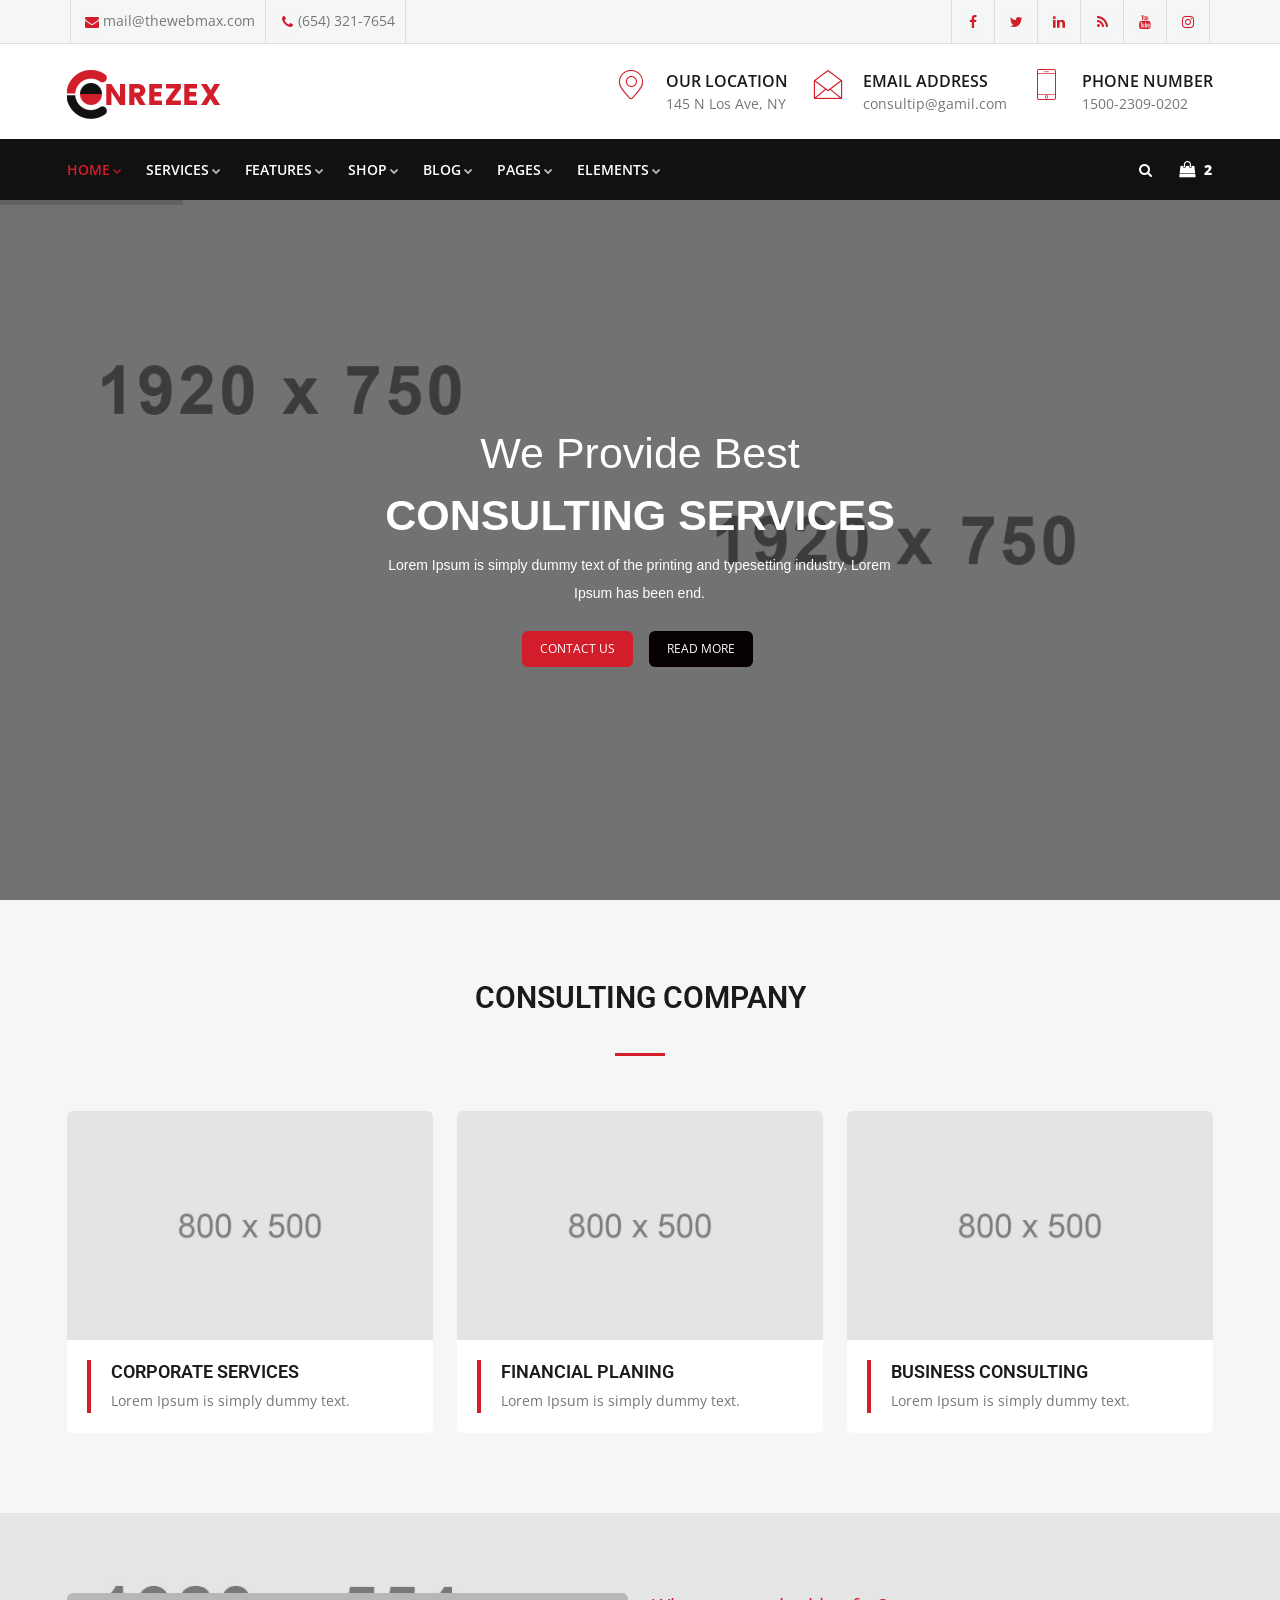
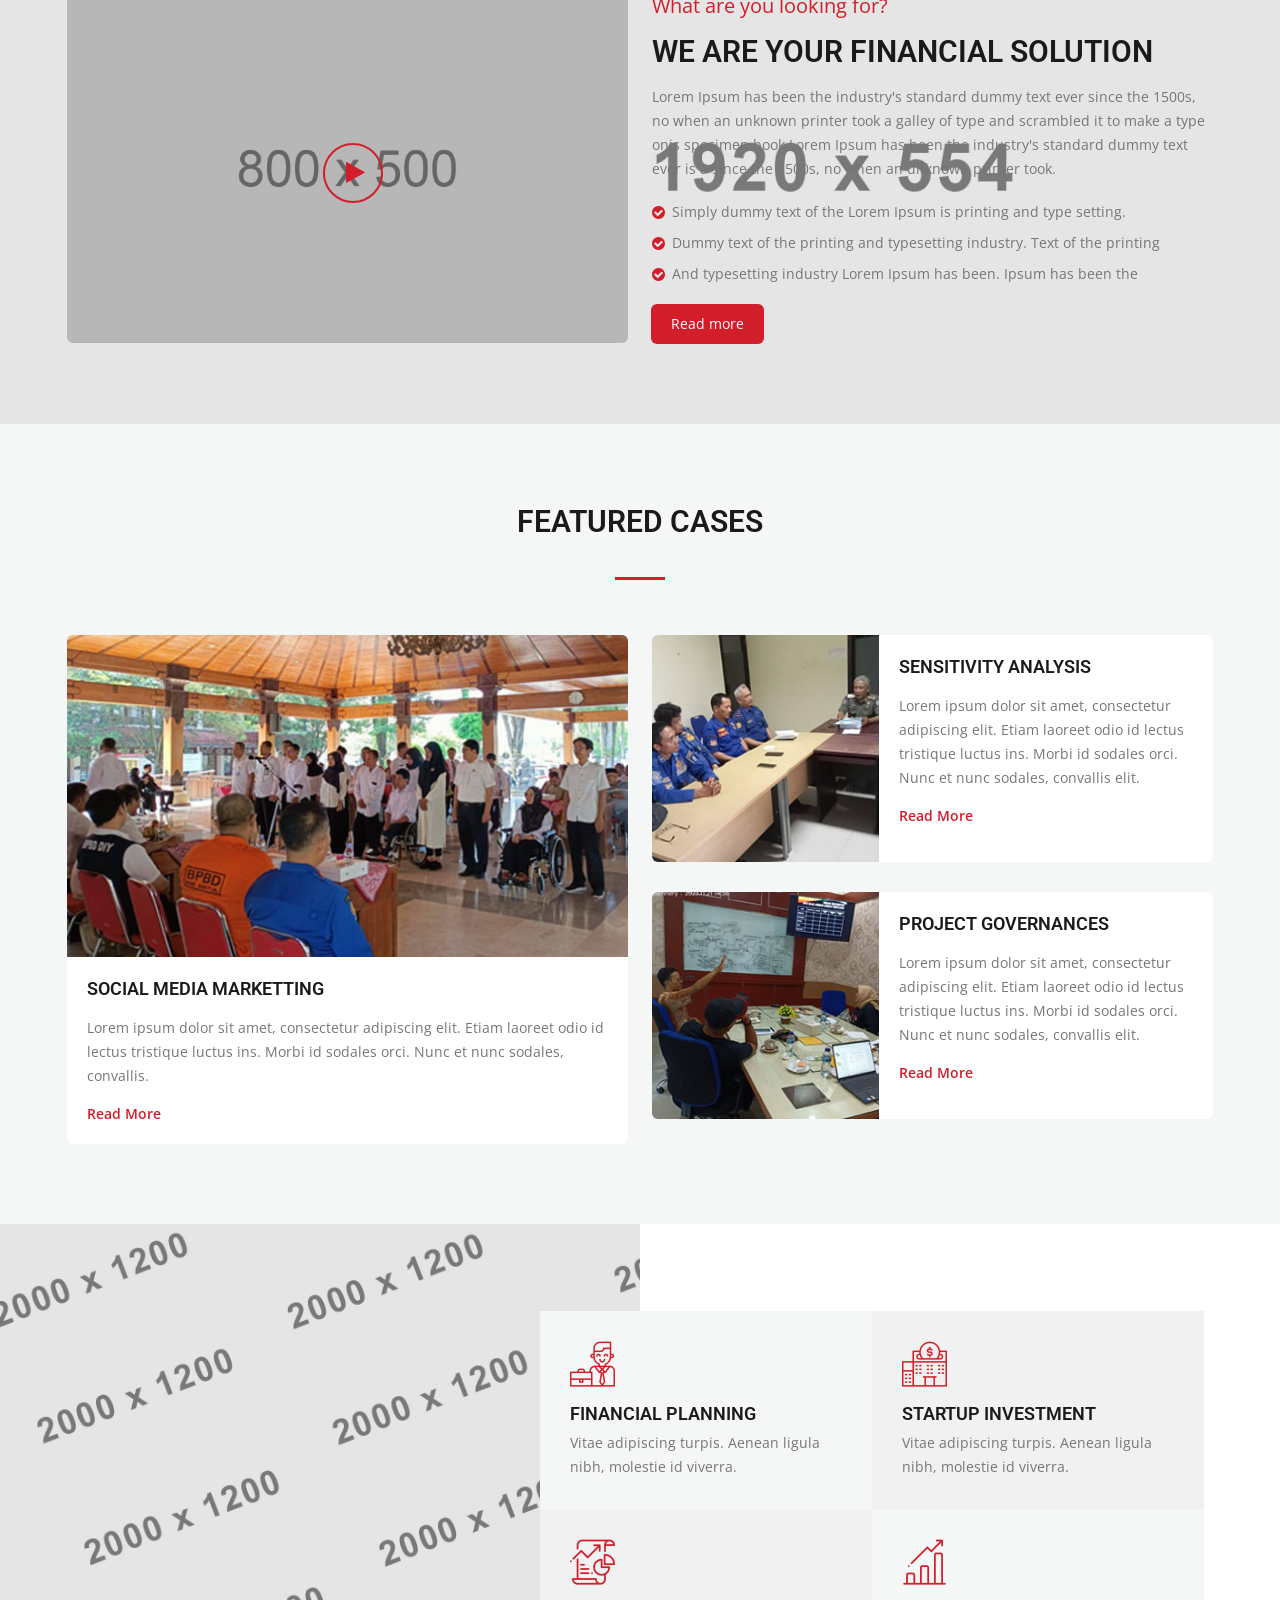
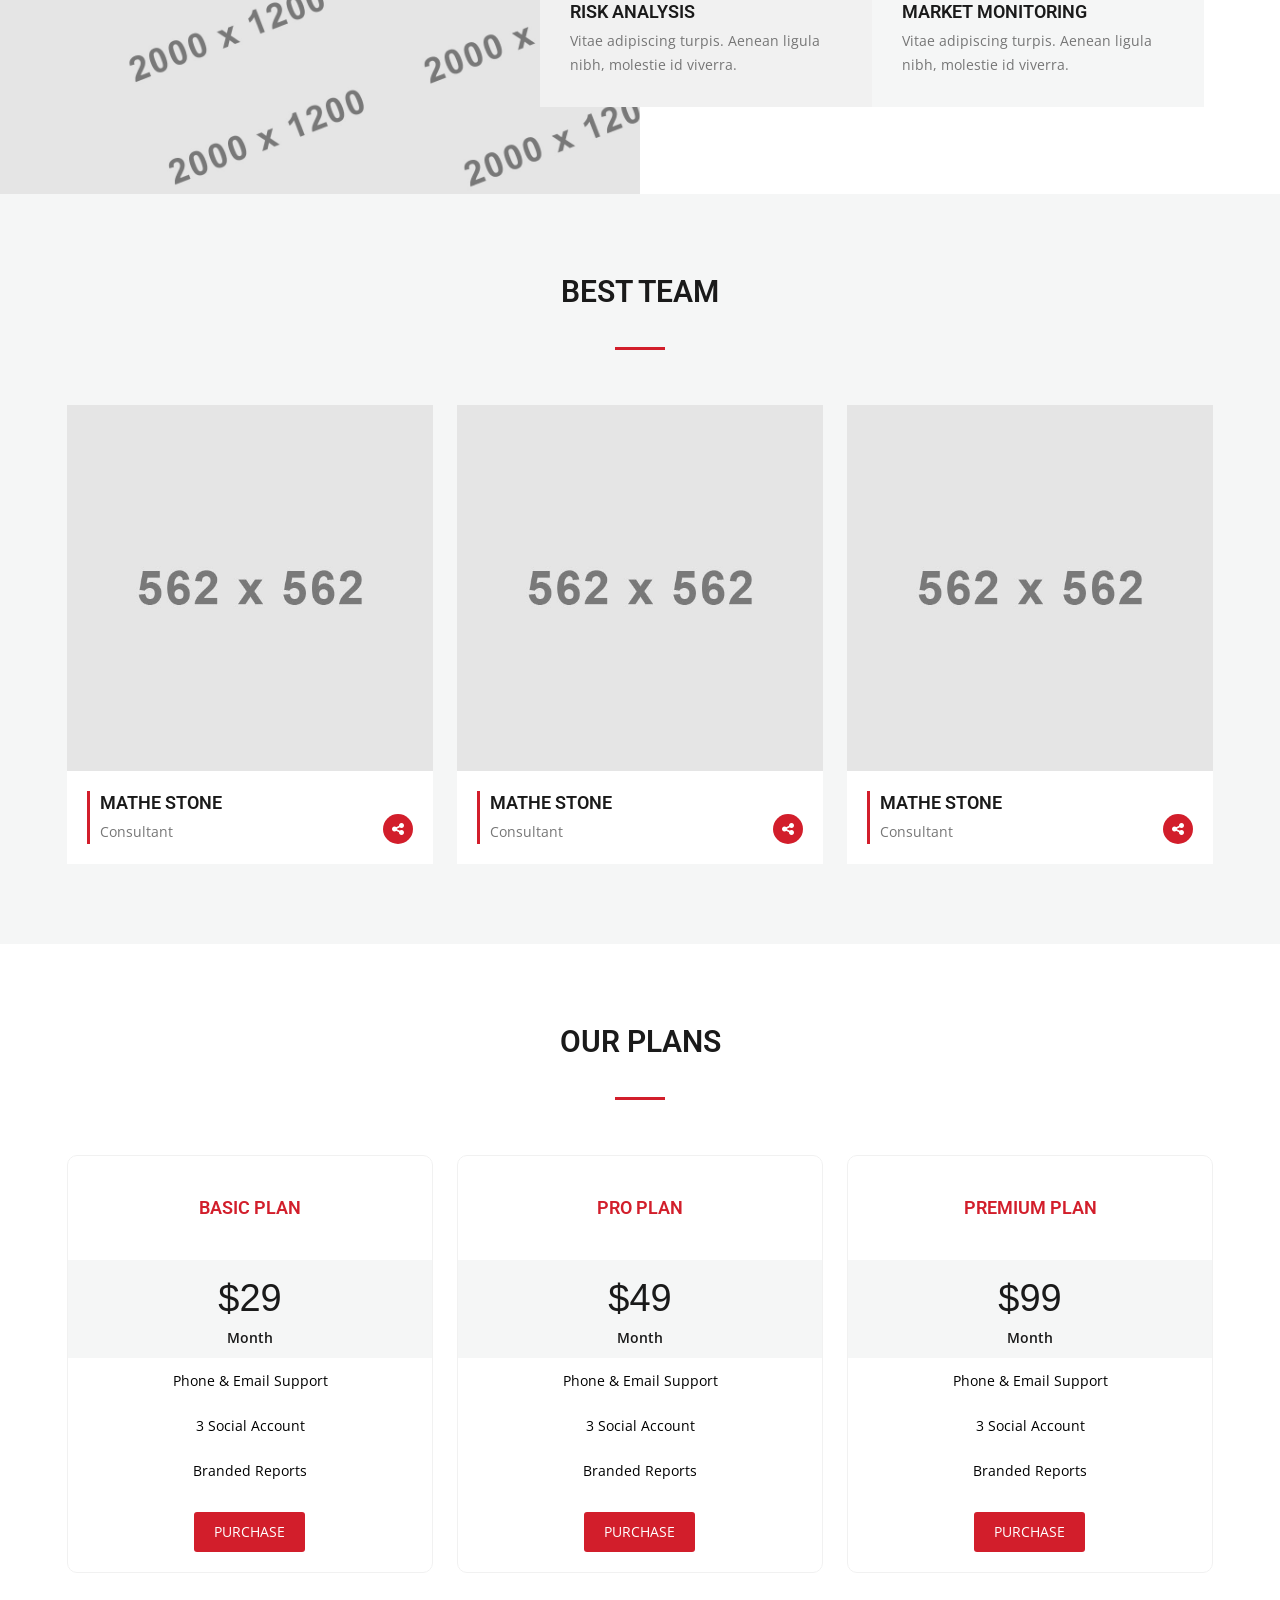
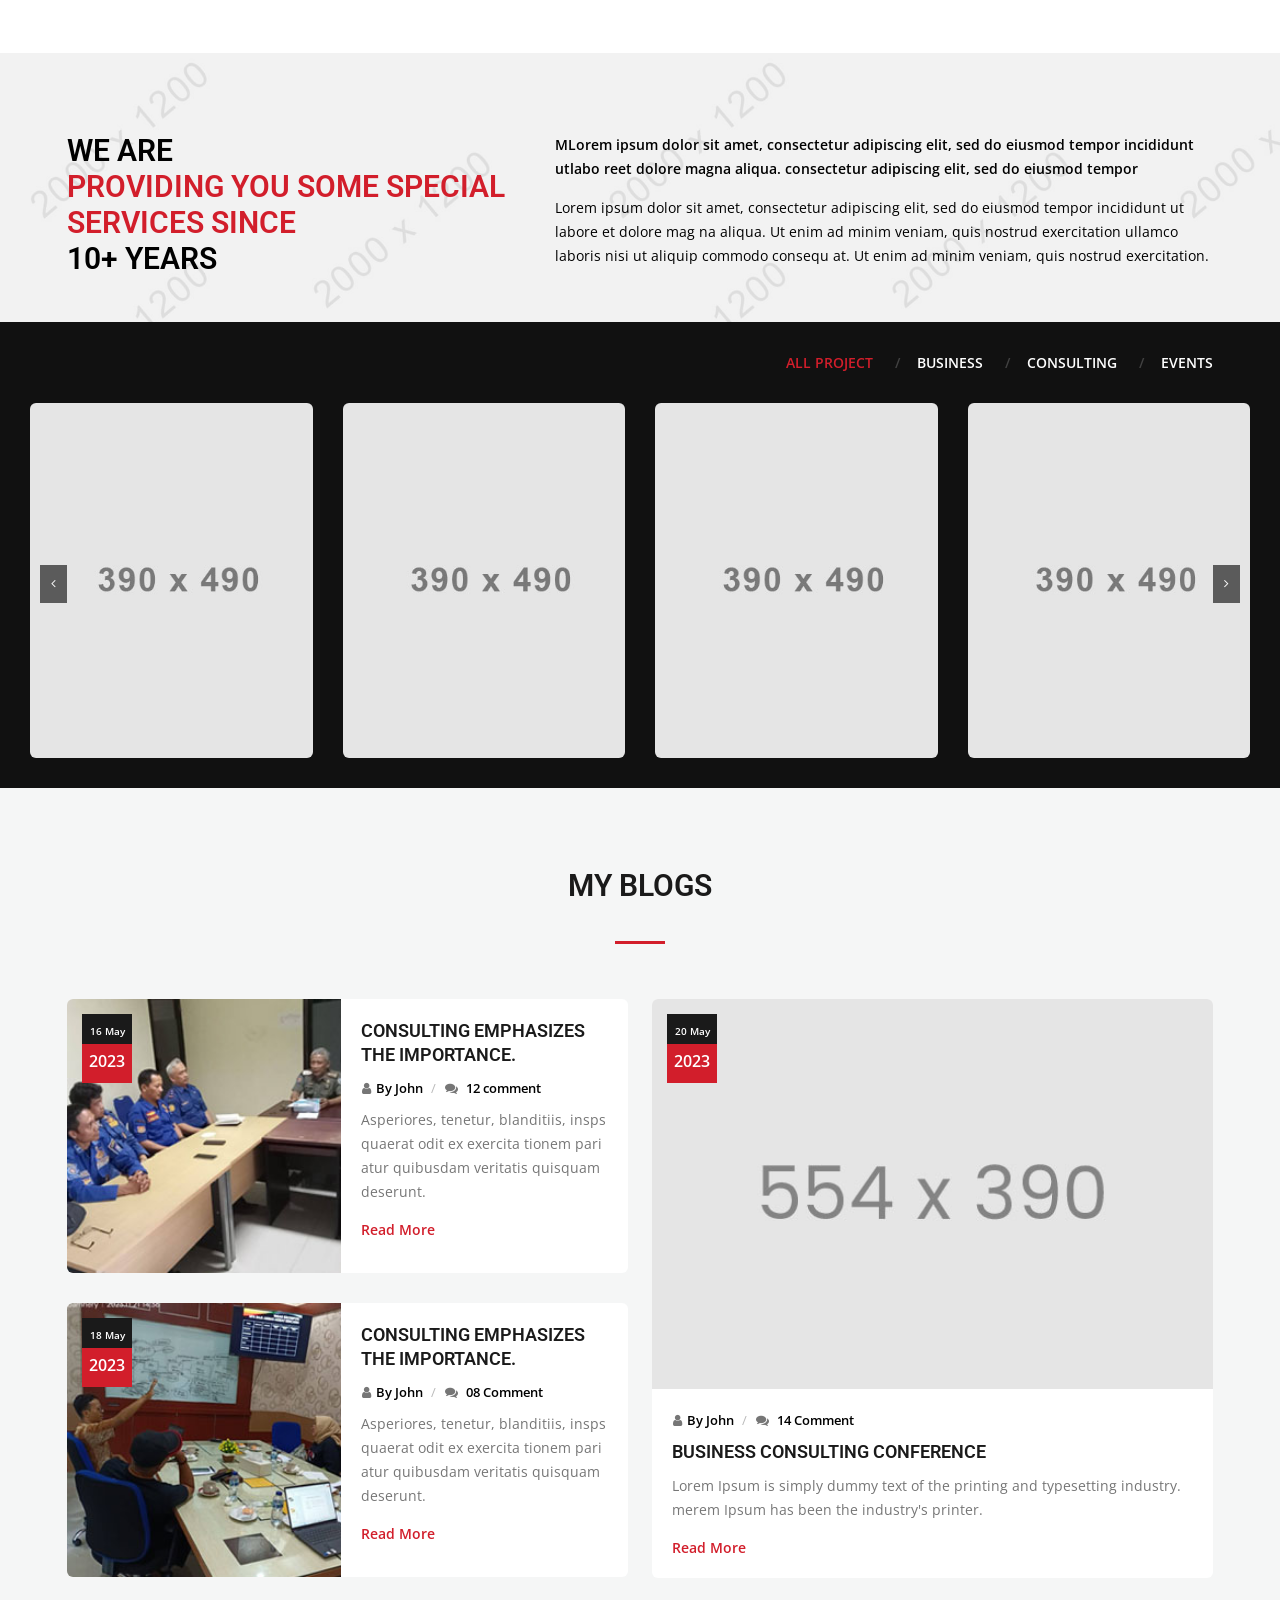
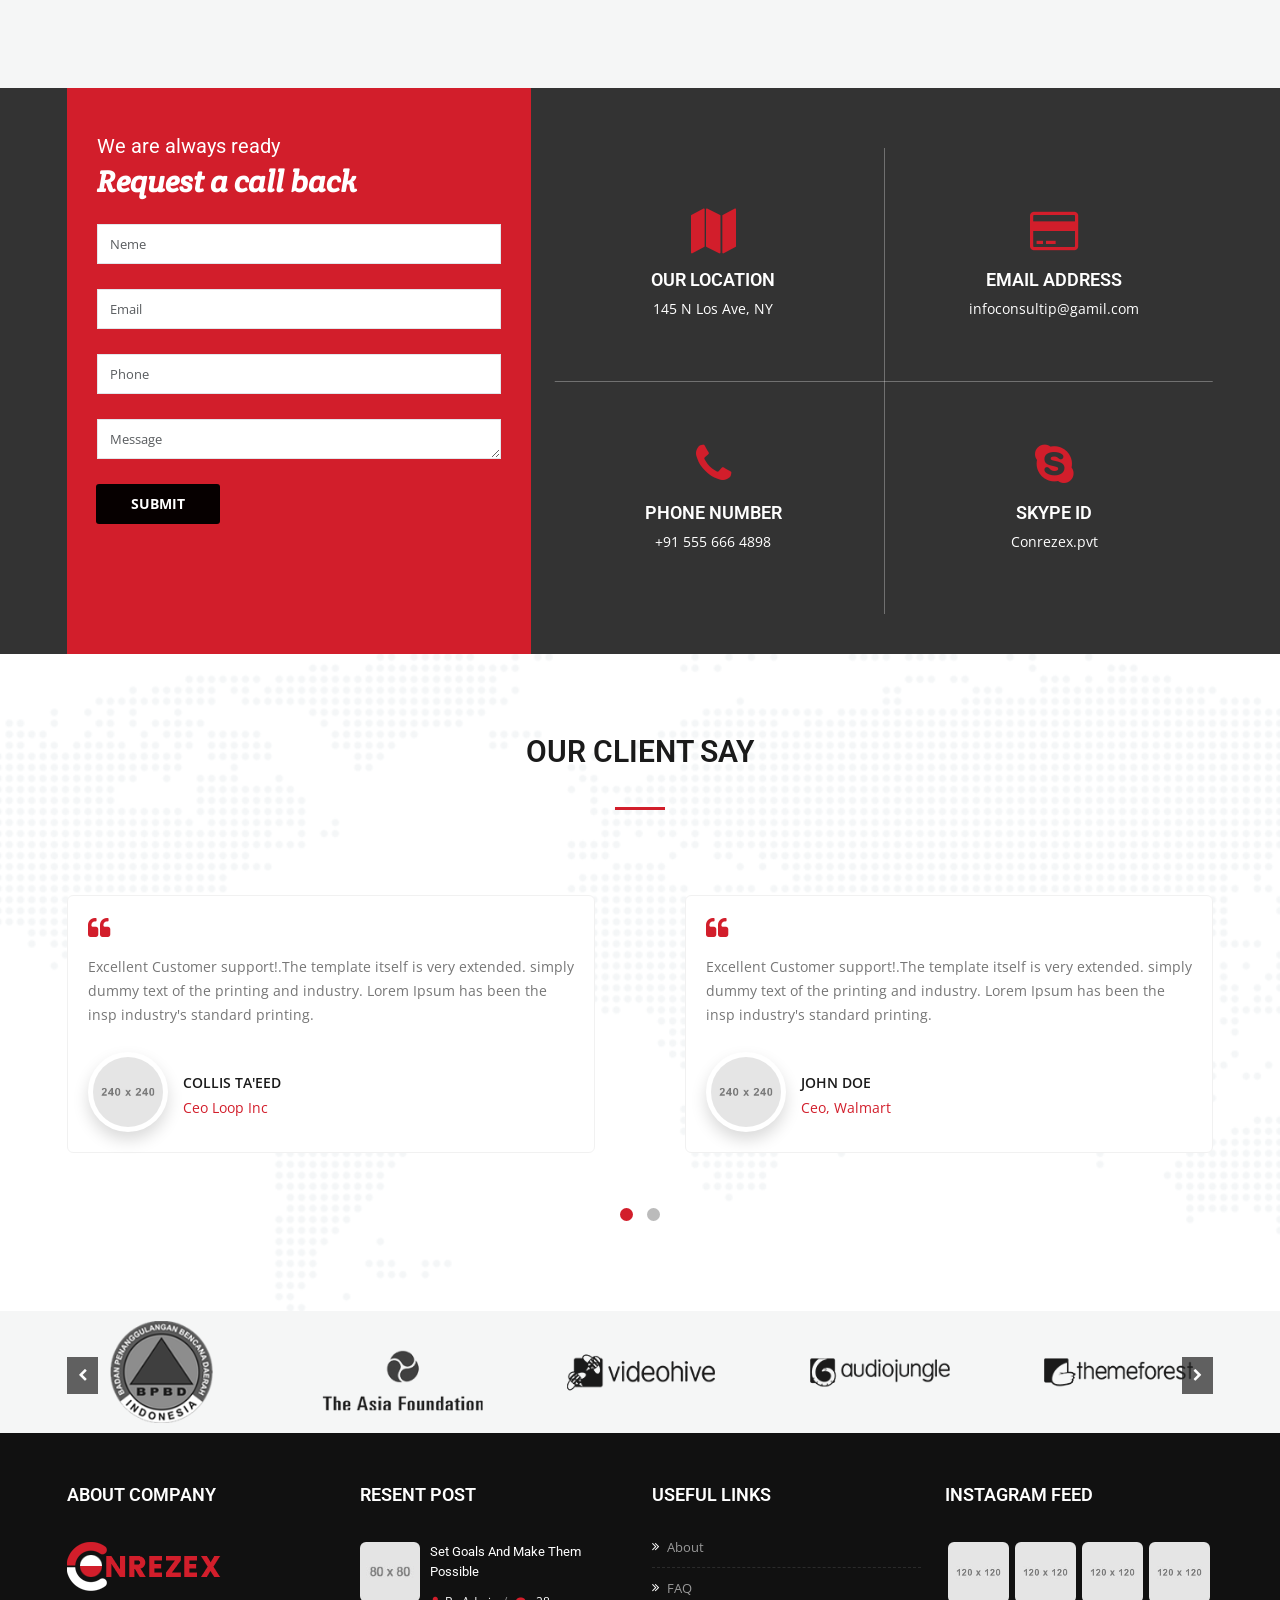
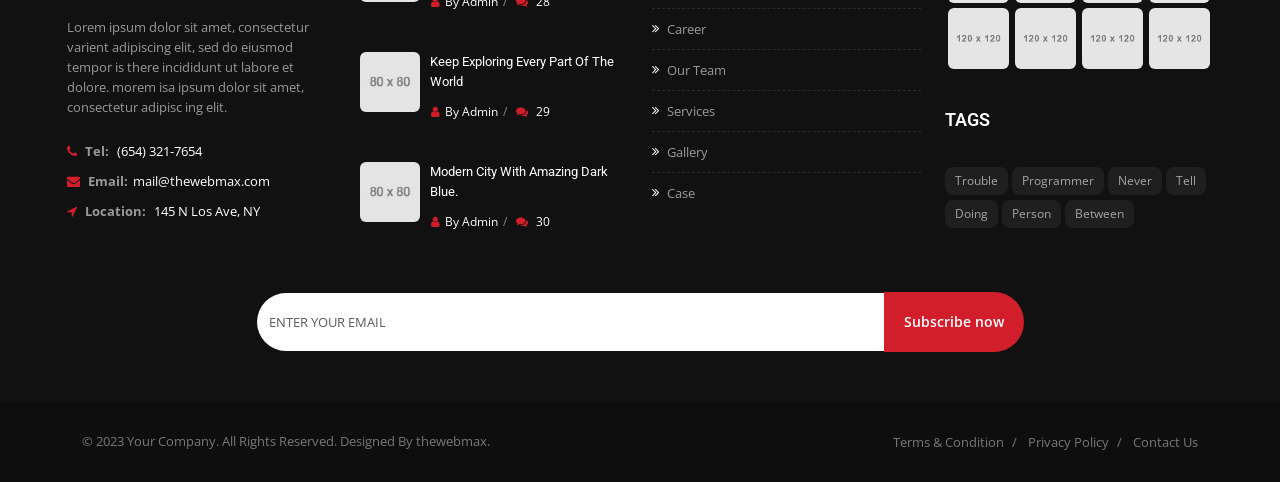
==== index.html @ f2f61e44 "base commit" ====
<!DOCTYPE html>
<html lang="en">

<head>

	<!-- META -->
    <meta charset="utf-8">
    <meta http-equiv="X-UA-Compatible" content="IE=edge">
    <meta name="keywords" content="" />
    <meta name="author" content="" />
    <meta name="robots" content="" />    
    <meta name="description" content="" />
    
    <!-- FAVICONS ICON -->
    <link rel="icon" href="images/favicon.ico" type="image/x-icon" />
    <link rel="shortcut icon" type="image/x-icon" href="images/favicon.png" />
    
    <!-- PAGE TITLE HERE -->
    <title>Consultancy Template | Home Page Style 1</title>
    
    <!-- MOBILE SPECIFIC -->
    <meta name="viewport" content="width=device-width, initial-scale=1">
    
    
    
    <!-- BOOTSTRAP STYLE SHEET -->
    <link rel="stylesheet" type="text/css" href="css/bootstrap.min.css">
    <!-- FONTAWESOME STYLE SHEET -->
    <link rel="stylesheet" type="text/css" href="css/fontawesome/css/font-awesome.min.css" />
    <!-- FLATICON STYLE SHEET -->
    <link rel="stylesheet" type="text/css" href="css/flaticon.min.css">
    <!-- ANIMATE STYLE SHEET --> 
    <link rel="stylesheet" type="text/css" href="css/animate.min.css">
    <!-- OWL CAROUSEL STYLE SHEET -->
    <link rel="stylesheet" type="text/css" href="css/owl.carousel.min.css">
    <!-- BOOTSTRAP SELECT BOX STYLE SHEET -->
    <link rel="stylesheet" type="text/css" href="css/bootstrap-select.min.css">
    <!-- MAGNIFIC POPUP STYLE SHEET -->
    <link rel="stylesheet" type="text/css" href="css/magnific-popup.min.css">
    <!-- LOADER STYLE SHEET -->
    <link rel="stylesheet" type="text/css" href="css/loader.min.css">    
    <!-- MAIN STYLE SHEET -->
    <link rel="stylesheet" type="text/css" href="css/style.css">
    <!-- THEME COLOR CHANGE STYLE SHEET -->
	<link rel="stylesheet" class="skin" type="text/css" href="css/skin/skin-1.css">
    

    
    <!-- REVOLUTION SLIDER CSS -->
    <link rel="stylesheet" type="text/css" href="plugins/revolution/revolution/css/settings.css">
    <!-- REVOLUTION NAVIGATION STYLE -->
    <link rel="stylesheet" type="text/css" href="plugins/revolution/revolution/css/navigation.css">
    
    <!-- GOOGLE FONTS -->
    <link href='http://fonts.googleapis.com/css?family=Roboto:400,100,300,300italic,400italic,500,500italic,700,700italic,900italic,900' rel='stylesheet' type='text/css'>
    <link href='https://fonts.googleapis.com/css?family=Open+Sans:400,300,300italic,400italic,600,600italic,700,800italic,800,700italic' rel='stylesheet' type='text/css'>
    <link href="https://fonts.googleapis.com/css?family=Crete+Round:400,400i&amp;subset=latin-ext" rel="stylesheet">
    
</head>

<body id="bg">

	<div class="page-wraper"> 
       	
        <!-- HEADER START -->
        <header class="site-header header-style-6  mobile-sider-drawer-menu">
        
            <div class="top-bar top-bar-liner bg-gray">
                <div class="container">
                    <div class="row">
                    	<div class="wt-topbar-left">
                        	<ul class="list-unstyled pull-right tb-info-liner">
                                <li><i class="fa fa-envelope site-text-primary"></i>mail@thewebmax.com</li>
                                <li><i class="fa fa-phone site-text-primary"></i>(654) 321-7654</li>
                            </ul>
                        </div>
                        <div class="wt-topbar-right">
                        	<ul class="list-inline pull-right tb-social-liner">
                                <li><a href="blog-grid.html" class="fa fa-facebook"></a></li>
                                <li><a href="javascript:void(0);" class="fa fa-twitter"></a></li>
                                <li><a href="javascript:void(0);" class="fa fa-linkedin"></a></li>
                                <li><a href="javascript:void(0);" class="fa fa-rss"></a></li>
                                <li><a href="javascript:void(0);" class="fa fa-youtube"></a></li>
                                <li><a href="javascript:void(0);" class="fa fa-instagram"></a></li>
                            </ul>
                            
                        </div>
                    </div>
                </div>
            </div>
            <!-- Search Link -->

            <div class="main-bar header-middle bg-white">
                <div class="container">
                    <div class="logo-header">
                        <a href="index.html">
                            <img src="images/logo-1.png" width="216" height="37" alt="" />
                        </a>
                    </div>
                    <div class="header-info">
                        <ul>
                        	<li>
                                <div>
                                    <div class="icon-sm">
                                        <span class="icon-cell  site-text-primary"><i class="iconmoon-travel"></i></span>
                                    </div>
                                    <div class="icon-content">
                                        <strong>Our Location </strong>
                                        <span>145 N Los Ave, NY</span>
                                    </div>
                                </div>
                            </li>
                            <li>
                                <div>
                                    <div class="icon-sm">
                                        <span class="icon-cell  site-text-primary"><i class="iconmoon-envelope"></i></span>
                                    </div>
                                    <div class="icon-content">
                                        <strong>Email Address</strong>
                                        <span>consultip@gamil.com</span>
                                    </div>
                                </div>
                            </li>
                            <li>
                                <div>
                                    <div class="icon-sm">
                                        <span class="icon-cell  site-text-primary"><i class="iconmoon-smartphone"></i></span>
                                    </div>
                                    <div class="icon-content">
                                        <strong>Phone Number</strong>
                                        <span>1500-2309-0202</span>
                                    </div>
                                </div>
                            </li>
                        </ul>
                    </div>
                </div>
            </div>
            
            <div class="sticky-header main-bar-wraper">
                <div class="main-bar header-botton nav-site-bg-primary">
                    <div class="container">
                        <!-- NAV Toggle Button -->
                        <button id="mobile-side-drawer" data-target=".header-nav" data-toggle="collapse" type="button" class="navbar-toggler collapsed">
                            <span class="sr-only">Toggle navigation</span>
                            <span class="icon-bar icon-bar-first"></span>
                            <span class="icon-bar icon-bar-two"></span>
                            <span class="icon-bar icon-bar-three"></span>
                        </button>
                        <!-- MAIN Vav -->
                        <div class="header-nav navbar-collapse collapse ">
                            <ul class=" nav navbar-nav">
                                <li class="active">
                                    <a href="javascript:;">Home<i class="fa fa-chevron-down"></i></a>
                                    <ul class="sub-menu">
                                        <li><a href="index.html">Home-1</a></li>
                                        <li><a href="index-2.html">Home-2</a></li>
                                        <li><a href="index-3.html">Home-3</a></li>                                        
                                    </ul>                                    
                                </li>
                               
                                <li>
                                    <a href="javascript:;">Services<i class="fa fa-chevron-down"></i></a>
                                    <ul class="sub-menu">
                                        <li><a href="services-1.html">Services</a></li>
                                        <li><a href="services-detail.html">Services Detail</a></li>
                                    </ul>
                                </li>
                                                                    
                                <li>
                                    <a href="javascript:;">Features<i class="fa fa-chevron-down"></i></a>
                                    <ul class="sub-menu">
                                        <li><a href="footer-fixed.html">Footer Fixed</a></li>
                                        <li><a href="footer-light.html">Footer Light</a></li>
                                        <li><a href="footer-dark.html">Footer Dark</a></li>
                                    </ul>
                                </li>
                            
                                <li>
                                    <a href="javascript:;">Shop<i class="fa fa-chevron-down"></i></a>
                                    <ul class="sub-menu">
                                        <li><a href="product.html">Product</a></li>
                                        <li><a href="product-detail.html">Product Detail</a></li>
                                        <li><a href="shopping-cart.html">Shopping cart</a></li>
                                        <li><a href="wish-list.html">Wishlist</a></li>
                                        <li><a href="checkout.html">Checkout</a></li>
                                    </ul>
                                </li>
                                
                                <li>
                                    <a href="javascript:;">Blog<i class="fa fa-chevron-down"></i></a>
                                    <ul class="sub-menu">
                                        <li><a href="blog-list.html">List</a></li>
                                        <li><a href="blog-list-sidebar.html">List-sidebar</a></li>
                                        <li><a href="blog-grid.html">Grid</a></li>                                            
                                        <li><a href="blog-grid-sidebar.html">Grid-sidebar</a></li>
                                        <li><a href="blog-post.html">Post</a></li>
                                    </ul>
                                </li>

                                <li class="has-mega-menu">
                                    <a href="javascript:;">Pages<i class="fa fa-chevron-down"></i></a>
                                    <ul class="mega-menu">
                                        <li>
                                            
                                            <ul>
                                                <li><a href="about-1.html">About us</a></li>
                                                <li><a href="faq-1.html">FAQ</a></li>
                                                <li><a href="our-team.html">Our Team</a></li>
                                                <li><a href="our-team-detail.html">Our Team Detail</a></li>
                                            </ul>
                                        </li>
                            
                                        <li>
                                            <ul>
                                                <li><a href="portfolio-1.html">Portfolio 1</a></li>
                                                <li><a href="portfolio-2.html">Portfolio 2</a></li>
                                                <li><a href="portfolio-3.html">Portfolio 3</a></li>
                                                <li><a href="portfolio-detail.html">Portfolio Detail</a></li>
                                            </ul>
                                        </li>
                            
                                        <li>
                                            <ul>
                                                <li><a href="contact-1.html">Contact us 1</a></li>
                                                <li><a href="contact-2.html">Contact us 2</a></li>
                                                <li><a href="contact-3.html">Contact us 3</a></li>
                                                <li><a href="career.html">Career</a></li>
                                            </ul>
                                        </li>
                                        
                                        <li>
                                            <ul>
                                                <li><a href="gallery-grid-1.html">Galley 1</a></li>
                                                <li><a href="gallery-grid-2.html">Galley 2</a></li>
                                                <li><a href="gallery-grid-3.html">Galley 3</a></li>
                                                <li><a href="error-404.html">Error 404</a></li>  
                                            </ul>
                                        </li>
                                    </ul>
                                </li>    
                                                                
                                <li>
                                    <a href="javascript:;">Elements<i class="fa fa-chevron-down"></i></a>
                                    <ul class="sub-menu">
                                        <li><a href="shortcode-accordians.html">Accordians</a></li>
                                        <li><a href="shortcode-carousel-sliders.html">Carousel sliders</a></li>
                                        <li><a href="shortcode-counters.html">Counters</a></li>
                                        <li><a href="shortcode-google-map.html">Google map</a></li>
                                        <li><a href="shortcode-icon-box-styles.html">Icon box styles</a></li>
                                        <li><a href="shortcode-pricing-table.html">Pricing table</a></li>
                                        <li><a href="shortcode-toggles.html">Toggles</a></li>
                                        <li><a href="shortcode-tabs.html">Tabs</a></li>
                                        <li><a href="shortcode-testimonials.html">Testimonials</a></li>
                                        <li><a href="shortcode-video.html">Video</a></li>
                                    </ul>
                                </li>
                             </ul>
                        </div>

                        <!-- ETRA Nav -->
                        <div class="extra-nav">
                            <div class="extra-cell">
                                <a href="#search" class="site-search-btn"><i class="fa fa-search"></i></a>
                            </div>
                            <div class="extra-cell">
                                <a href="javascript:;" class="wt-cart cart-btn dropdown-toggle" title="Your Cart" data-bs-toggle="dropdown">
                                    <span class="link-inner">
                                        <span class="woo-cart-total"> </span>
                                        <span class="woo-cart-count">
                                            <i class="fa fa-shopping-bag"></i>
                                            <span class="shopping-bag wcmenucart-count ">2</span>
                                        </span>
                                    </span>
                                </a>
                                
                                  <div class="dropdown-menu cart-dropdown-item-wraper">

                                    <div class="nav-cart-content">
                                        
                                        <div class="nav-cart-items p-a15">
                                            <div class="nav-cart-item clearfix">
                                                <div class="nav-cart-item-image">
                                                    <a href="#"><img src="images/cart/pic-1.jpg" alt="p-1"></a>
                                                </div>
                                                <div class="nav-cart-item-desc">
                                                    <a href="#">Product One</a>
                                                    <span class="nav-cart-item-price"><strong>2</strong> x $19.99</span>
                                                    <a href="#" class="nav-cart-item-quantity radius-sm">x</a>
                                                </div>
                                            </div>
                                            <div class="nav-cart-item clearfix">
                                                <div class="nav-cart-item-image">
                                                    <a href="#"><img src="images/cart/pic-2.jpg" alt="p-2"></a>
                                                </div>
                                                <div class="nav-cart-item-desc">
                                                    <a href="#">Product Two</a>
                                                    <span class="nav-cart-item-price"><strong>1</strong> x $24.99</span>
                                                    <a href="#" class="nav-cart-item-quantity radius-sm">x</a>
                                                </div>
                                            </div>
                                        </div>
                                        <div class="nav-cart-title p-tb10 p-lr15 clearfix">
                                            <h4  class="pull-left m-a0">Subtotal:</h4>
                                            <h5 class="pull-right m-a0">$67.97</h5>
                                        </div>
                                        <div class="nav-cart-action p-a15 p-b0 clearfix">
                                            <button class="site-button butt pull-left m-b15 " type="button">View Cart</button>
                                            <button class="site-button-secondry pull-right" type="button">Checkout </button>
                                        </div>
                                    </div>

                                  </div>
                                
                            </div>
                         </div>
                        <!-- SITE Search -->
                        <div id="search"> 
                            <span class="close"></span>
                            <form role="search" id="searchform" action="/search" method="get" class="radius-xl">
                                <div class="input-group">
                                    <input value="" name="q" type="search" placeholder="Type to search"/>
                                    <span class="input-group-btn"><button type="button" class="search-btn"><i class="fa fa-search"></i></button></span>
                                </div>   
                            </form>
                        </div>
                        
                        
                    </div>
                </div>
            </div>            
            
        </header>
        <!-- HEADER END -->
        
        <!-- CONTENT START -->
        <div class="page-content">
            <!-- SLIDER START -->
            <div class="main-slider style-two default-banner">
                <div class="tp-banner-container">
                    <div class="tp-banner" >
                        <!-- START REVOLUTION SLIDER 5.4.1 -->
                        <div id="rev_slider_1014_1_wrapper" class="rev_slider_wrapper fullscreen-container" data-alias="typewriter-effect" data-source="gallery">
                           <div id="rev_slider_1014_1" class="rev_slider fullscreenbanner" style="display:none;" data-version="5.4.1">
                                <ul>
                                    <!-- SLIDE 1 -->    
                                    <li data-index="rs-1000" data-transition="slidingoverlayhorizontal" data-slotamount="default" data-hideafterloop="0" data-hideslideonmobile="off"  data-easein="default" data-easeout="default" data-masterspeed="default"  data-thumb="images/main-slider/slider1/slide2.jpg"  data-rotate="0"  data-saveperformance="off"  data-title="Slide" data-param1="" data-param2="" data-param3="" data-param4="" data-param5="" data-param6="" data-param7="" data-param8="" data-param9="" data-param10="" data-description="">
                                    <!-- MAIN IMAGE -->
                                    <img src="images/main-slider/slider1/slide1.jpg"  alt=""  data-bgposition="bottom bottom" data-bgfit="cover" data-bgrepeat="no-repeat" class="rev-slidebg" data-no-retina/>
                                    <!-- LAYERS -->
                                    
                                    <!-- LAYER NR. 1 [ for overlay ] -->
                                    <div class="tp-caption tp-shape tp-shapewrapper " 
                                    id="slide-100-layer-1" 
                                    data-x="['center','center','center','center']" data-hoffset="['0','0','0','0']" 
                                    data-y="['middle','middle','middle','middle']" data-voffset="['0','0','0','0']" 
                                    data-width="full"
                                    data-height="full"
                                    data-whitespace="nowrap"
                                    data-type="shape" 
                                    data-basealign="slide" 
                                    data-responsive_offset="off" 
                                    data-responsive="off"
                                    data-frames='[
                                    {"from":"opacity:0;","speed":1000,"to":"o:1;","delay":0,"ease":"Power4.easeOut"},
                                    {"delay":"wait","speed":1000,"to":"opacity:0;","ease":"Power4.easeOut"}
                                    ]'
                                    data-textAlign="['left','left','left','left']"
                                    data-paddingtop="[0,0,0,0]"
                                    data-paddingright="[0,0,0,0]"
                                    data-paddingbottom="[0,0,0,0]"
                                    data-paddingleft="[0,0,0,0]"
                                    
                                    style="z-index: 12;background-color:rgba(0, 0, 0, 0.5);border-color:rgba(0, 0, 0, 0);border-width:0px;"> 
                                    </div>
                                                                                                        
                                    <!-- LAYER NR. 3 [ for title ] -->
                                    <div class="tp-caption   tp-resizeme" 
                                    id="slide-100-layer-3" 
                                    data-x="['center','center','center','center']" data-hoffset="['0','0','0','0']" 
                                    data-y="['top','top','top','top']" data-voffset="['160','160','160','100']"  
                                    data-fontsize="['48','40','40','24']"
                                    data-lineheight="['60','60','60','30']"
                                    data-width="full"
                                    data-height="['none','none','none','none']"
                                    data-whitespace="['normal','normal','normal','normal']"
                                
                                    data-type="text" 
                                    data-responsive_offset="on" 
                                    data-frames='[
                                    {"from":"y:100px(R);opacity:0;","speed":2000,"to":"o:1;","delay":500,"ease":"Power4.easeOut"},
                                    {"delay":"wait","speed":1000,"to":"y:-50px;opacity:0;","ease":"Power2.easeInOut"}
                                    ]'
                                    data-textAlign="['center','center','center','center']"
                                    data-paddingtop="[0,0,0,0]"
                                    data-paddingright="[0,0,0,0]"
                                    data-paddingbottom="[0,0,0,0]"
                                    data-paddingleft="[0,0,0,0]"
                                
                                    style="z-index: 13; 
                                    white-space: normal; 
                                    font-weight: 300;
                                    color: rgb(75, 57, 65);
                                    border-width:0px;">
                                    
                                    <div style="font-family: 'Poppins', sans-serif;">
                                        <span class="text-white">We Provide Best</span>
                                    </div>
                                    
                                    </div>
                                    
                                    <!-- LAYER NR. 4 [ for title ] -->
                                    <div class="tp-caption   tp-resizeme" 
                                    id="slide-100-layer-4" 
                                    data-x="['center','center','center','center']" data-hoffset="['0','0','0','0']" 
                                    data-y="['top','top','top','top']" data-voffset="['230','230','230','140']"  
                                    data-fontsize="['48','40','40','24']"
                                    data-lineheight="['60','60','60','30']"
                                    data-width="full"
                                    data-height="['none','none','none','none']"
                                    data-whitespace="['normal','normal','normal','normal']"
                                
                                    data-type="text" 
                                    data-responsive_offset="on" 
                                    data-frames='[
                                    {"from":"y:100px(R);opacity:0;","speed":2000,"to":"o:1;","delay":1000,"ease":"Power4.easeOut"},
                                    {"delay":"wait","speed":1000,"to":"y:-50px;opacity:0;","ease":"Power2.easeInOut"}
                                    ]'
                                    data-textAlign="['center','center','center','center']"
                                    data-paddingtop="[0,0,0,0]"
                                    data-paddingright="[0,0,0,0]"
                                    data-paddingbottom="[0,0,0,0]"
                                    data-paddingleft="[0,0,0,0]"
                                
                                    style="z-index: 13; 
                                    white-space: normal; 
                                    font-weight: 700;
                                    border-width:0px;">
                                    <div style="font-family: 'Poppins', sans-serif; text-transform:uppercase ;">
                                        <span class="text-white">Consulting Services</span>
                                    </div>
                                    
                                    </div>
                                
                                    <!-- LAYER NR. 5 [ for paragraph] -->
                                    <div class="tp-caption  tp-resizeme" 
                                    id="slide-100-layer-5" 
                                    data-x="['center','center','center','center']" data-hoffset="['0','0','0','0']" 
                                    data-y="['top','top','top','top']" data-voffset="['300','300','300','190']"  
                                    data-fontsize="['16','16','16','16']"
                                    data-lineheight="['30','30','30','30']"
                                    data-width="['600','600','600','320']"
                                    data-height="['none','none','none','none']"
                                    data-whitespace="['normal','normal','normal','normal']"
                                
                                    data-type="text" 
                                    data-responsive_offset="on"
                                    data-frames='[
                                    {"from":"y:100px(R);opacity:0;","speed":2000,"to":"o:1;","delay":1500,"ease":"Power4.easeOut"},
                                    {"delay":"wait","speed":1000,"to":"y:-50px;opacity:0;","ease":"Power2.easeInOut"}
                                    ]'
                                    data-textAlign="['center','center','center','center']"
                                    data-paddingtop="[0,0,0,0]"
                                    data-paddingright="[0,0,0,0]"
                                    data-paddingbottom="[0,0,0,0]"
                                    data-paddingleft="[0,0,0,0]"
                                
                                    style="z-index: 13; 
                                    font-weight: 500; 
                                    color:#fff;
                                    border-width:0px;">
                                    <span style="font-family: 'Poppins', sans-serif;">Lorem Ipsum is simply dummy text of the printing and typesetting industry. Lorem Ipsum has been end.</span>
                                    </div>
                                
                                    <!-- LAYER NR. 6 [ for see all service botton ] -->
                                    <div class="tp-caption tp-resizeme"     
                                    id="slide-100-layer-6"                      
                                    data-x="['center','center','center','center']" data-hoffset="['-70','-70','-70','-70']" 
                                    data-y="['top','top','top','top']" data-voffset="['390','390','390','320']"  
                                    data-lineheight="['none','none','none','none']"
                                    data-width="['150','150','150','150']"
                                    data-height="['none','none','none','none']"
                                    data-whitespace="['normal','normal','normal','normal']"
                                    
                                    data-type="text" 
                                    data-responsive_offset="on"
                                    data-frames='[ 
                                    {"from":"y:100px(R);opacity:0;","speed":2000,"to":"o:1;","delay":2000,"ease":"Power4.easeOut"},
                                    {"delay":"wait","speed":1000,"to":"y:-50px;opacity:0;","ease":"Power2.easeInOut"}
                                    ]'
                                    data-textAlign="['center','center','center','center']"
                                    data-paddingtop="[0,0,0,0]"
                                    data-paddingright="[0,0,0,0]"
                                    data-paddingbottom="[0,0,0,0]"
                                    data-paddingleft="[0,0,0,0]"
                                    
                                    style="z-index:13; text-transform:uppercase;">
                                    <a href="contact-1.html" class="site-button slider-btn-left ">Contact Us</a>
                                    </div>
                                    
                                    <!-- LAYER NR. 7 [ for see all service botton ] -->
                                    <div class="tp-caption tp-resizeme"     
                                    id="slide-100-layer-7"                      
                                    data-x="['center','center','center','center']"  data-hoffset="['70','70','70','70']" 
                                    data-y="['top','top','top','top']" data-voffset="['390','390','390','320']"  
                                    data-lineheight="['none','none','none','none']"
                                    data-width="['150','150','150','150']"
                                    data-height="['none','none','none','none']"
                                    data-whitespace="['normal','normal','normal','normal']"
                                    
                                    data-type="text" 
                                    data-responsive_offset="on"
                                    data-frames='[ 
                                    {"from":"y:100px(R);opacity:0;","speed":2000,"to":"o:1;","delay":2000,"ease":"Power4.easeOut"},
                                    {"delay":"wait","speed":1000,"to":"y:-50px;opacity:0;","ease":"Power2.easeInOut"}
                                    ]'
                                    data-textAlign="['center','center','center','center']"
                                    data-paddingtop="[0,0,0,0]"
                                    data-paddingright="[0,0,0,0]"
                                    data-paddingbottom="[0,0,0,0]"
                                    data-paddingleft="[0,0,0,0]"
                                    
                                    style="z-index:13; text-transform:uppercase;">
                                    <a href="about-1.html" class="site-button-secondry slider-btn-left ">Read More</a>
                                    </div>                                    
                                    
                                  </li>
                                    
                                    <!-- SLIDE 2 -->
                                    <li data-index="rs-1001" data-transition="slidingoverlayhorizontal" data-slotamount="default" data-hideafterloop="0" data-hideslideonmobile="off"  data-easein="default" data-easeout="default" data-masterspeed="default"  data-thumb="images/main-slider/slider1/slide1.jpg"  data-rotate="0"  data-saveperformance="off"  data-title="Slide" data-param1="" data-param2="" data-param3="" data-param4="" data-param5="" data-param6="" data-param7="" data-param8="" data-param9="" data-param10="" data-description="">
                                    <!-- MAIN IMAGE -->
                                    <img src="images/main-slider/slider1/slide2.jpg"  alt=""  data-bgposition="bottom bottom" data-bgfit="cover" data-bgrepeat="no-repeat" class="rev-slidebg" data-no-retina/>
                                    <!-- LAYERS -->
                                    
                                    <!-- LAYER NR. 1 [ for overlay ] -->
                                    <div class="tp-caption tp-shape tp-shapewrapper " 
                                    id="slide-101-layer-1" 
                                    data-x="['center','center','center','center']" data-hoffset="['0','0','0','0']" 
                                    data-y="['middle','middle','middle','middle']" data-voffset="['0','0','0','0']" 
                                    data-width="full"
                                    data-height="full"
                                    data-whitespace="nowrap"
                                    data-type="shape" 
                                    data-basealign="slide" 
                                    data-responsive_offset="off" 
                                    data-responsive="off"
                                    data-frames='[
                                    {"from":"opacity:0;","speed":1000,"to":"o:1;","delay":0,"ease":"Power4.easeOut"},
                                    {"delay":"wait","speed":1000,"to":"opacity:0;","ease":"Power4.easeOut"}
                                    ]'
                                    data-textAlign="['left','left','left','left']"
                                    data-paddingtop="[0,0,0,0]"
                                    data-paddingright="[0,0,0,0]"
                                    data-paddingbottom="[0,0,0,0]"
                                    data-paddingleft="[0,0,0,0]"
                                    
                                    style="z-index: 12;background-color:rgba(0, 0, 0, 0.5);border-color:rgba(0, 0, 0, 0);border-width:0px;"> 
                                    </div>
                                    
                                    <!-- LAYER NR. 3 [ for title ] -->
                                    <div class="tp-caption   tp-resizeme" 
                                    id="slide-101-layer-3" 
                                     data-x="['left','left','left','left']" data-hoffset="['150','150','150','15']" 
                                    data-y="['top','top','top','top']" data-voffset="['160','160','160','160']"  
                                    data-fontsize="['48','40','40','24']"
                                    data-lineheight="['60','60','60','30']"
                                    data-width="['700','700','700','700']"
                                    data-height="['none','none','none','none']"
                                    data-whitespace="['normal','normal','normal','normal']"
                                
                                    data-type="text" 
                                    data-responsive_offset="on" 
                                    data-frames='[
                                    {"from":"y:100px(R);opacity:0;","speed":2000,"to":"o:1;","delay":500,"ease":"Power4.easeOut"},
                                    {"delay":"wait","speed":1000,"to":"y:-50px;opacity:0;","ease":"Power2.easeInOut"}
                                    ]'
                                    data-textAlign="['left','left','left','left']"
                                    data-paddingtop="[0,0,0,0]"
                                    data-paddingright="[0,0,0,0]"
                                    data-paddingbottom="[0,0,0,0]"
                                    data-paddingleft="[0,0,0,0]"
                                
                                    style="z-index: 13; 
                                    white-space: normal; 
                                    font-weight: 300;
                                    color: rgb(75, 57, 65);
                                    border-width:0px;">
                                    
                                    <div style="font-family: 'Poppins', sans-serif; ">
                                        <span class="text-white">Free Consultation</span>
                                    </div>
                                    
                                    </div>
                                    
                                    <!-- LAYER NR. 4 [ for title ] -->
                                    <div class="tp-caption   tp-resizeme" 
                                    id="slide-101-layer-4" 
                                     data-x="['left','left','left','left']" data-hoffset="['150','150','150','15']" 
                                    data-y="['top','top','top','top']" data-voffset="['230','230','230','200']"  
                                    data-fontsize="['48','40','40','24']"
                                    data-lineheight="['60','60','60','30']"
                                    data-width="['700','700','700','700']"
                                    data-height="['none','none','none','none']"
                                    data-whitespace="['normal','normal','normal','normal']"
                                
                                    data-type="text" 
                                    data-responsive_offset="on" 
                                    data-frames='[
                                    {"from":"y:100px(R);opacity:0;","speed":2000,"to":"o:1;","delay":1000,"ease":"Power4.easeOut"},
                                    {"delay":"wait","speed":1000,"to":"y:-50px;opacity:0;","ease":"Power2.easeInOut"}
                                    ]'
                                    data-textAlign="['left','left','left','left']"
                                    data-paddingtop="[0,0,0,0]"

                                    data-paddingright="[0,0,0,0]"
                                    data-paddingbottom="[0,0,0,0]"
                                    data-paddingleft="[0,0,0,0]"
                                
                                    style="z-index: 13; 
                                    white-space: normal; 
                                    font-weight: 700;
                                    border-width:0px;">
                                    <div style="font-family: 'Poppins', sans-serif; text-transform:uppercase ;">
                                        <span class="text-white">From Our Experts</span>
                                    </div>
                                    
                                    </div>
                                
                                    <!-- LAYER NR. 5 [ for paragraph] -->
                                    <div class="tp-caption  tp-resizeme" 
                                    id="slide-101-layer-5" 
                                     data-x="['left','left','left','left']" data-hoffset="['150','150','150','15']" 
                                    data-y="['top','top','top','top']" data-voffset="['300','300','300','250']"  
                                    data-fontsize="['16','16','16','16']"
                                    data-lineheight="['30','30','30','30']"
                                    data-width="['600','600','600','320']"
                                    data-height="['none','none','none','none']"
                                    data-whitespace="['normal','normal','normal','normal']"
                                
                                    data-type="text" 
                                    data-responsive_offset="on"
                                    data-frames='[
                                    {"from":"y:100px(R);opacity:0;","speed":2000,"to":"o:1;","delay":1500,"ease":"Power4.easeOut"},
                                    {"delay":"wait","speed":1000,"to":"y:-50px;opacity:0;","ease":"Power2.easeInOut"}
                                    ]'
                                    data-textAlign="['left','left','left','left']"
                                    data-paddingtop="[0,0,0,0]"
                                    data-paddingright="[0,0,0,0]"
                                    data-paddingbottom="[0,0,0,0]"
                                    data-paddingleft="[0,0,0,0]"
                                
                                    style="z-index: 13; 
                                    font-weight: 500; 
                                    color:#fff;
                                    border-width:0px;">
                                    <span style="font-family: 'Poppins', sans-serif;">Lorem Ipsum is simply dummy text of the printing and typesetting industry. Lorem Ipsum has been end</span>
                                    </div>
                                
                                    <!-- LAYER NR. 6 [ for see all service botton ] -->
                                    <div class="tp-caption tp-resizeme"     
                                    id="slide-101-layer-6"                      
                                     data-x="['left','left','left','left']" data-hoffset="['150','150','150','15']" 
                                    data-y="['top','top','top','top']" data-voffset="['390','390','390','380']"   
                                    data-lineheight="['none','none','none','none']"
                                    data-width="['300','300','300','300']"
                                    data-height="['none','none','none','none']"
                                    data-whitespace="['normal','normal','normal','normal']"
                                    
                                    data-type="text" 
                                    data-responsive_offset="on"
                                    data-frames='[ 
                                    {"from":"y:100px(R);opacity:0;","speed":2000,"to":"o:1;","delay":2000,"ease":"Power4.easeOut"},
                                    {"delay":"wait","speed":1000,"to":"y:-50px;opacity:0;","ease":"Power2.easeInOut"}
                                    ]'
                                    data-textAlign="['left','left','left','left']"
                                    data-paddingtop="[0,0,0,0]"
                                    data-paddingright="[0,0,0,0]"
                                    data-paddingbottom="[0,0,0,0]"
                                    data-paddingleft="[0,0,0,0]"
                                    
                                    style="z-index:13; text-transform:uppercase;">
                                    <a href="contact-1.html" class="site-button slider-btn-left">Contact Us</a>
                                    </div>
                                    
                                    <!-- LAYER NR. 7 [ for see all service botton ] -->
                                    <div class="tp-caption tp-resizeme"     
                                    id="slide-101-layer-7"                      
                                    data-x="['left','left','left','left']" data-hoffset="['300','300','300','180']" 

                                    data-y="['top','top','top','top']" data-voffset="['390','390','390','380']"  
                                    data-lineheight="['none','none','none','none']"
                                    data-width="['300','300','300','300']"
                                    data-height="['none','none','none','none']"
                                    data-whitespace="['normal','normal','normal','normal']"
                                    
                                    data-type="text" 
                                    data-responsive_offset="on"
                                    data-frames='[ 
                                    {"from":"y:100px(R);opacity:0;","speed":2000,"to":"o:1;","delay":2000,"ease":"Power4.easeOut"},
                                    {"delay":"wait","speed":1000,"to":"y:-50px;opacity:0;","ease":"Power2.easeInOut"}
                                    ]'
                                    data-textAlign="['left','left','left','left']"
                                    data-paddingtop="[0,0,0,0]"
                                    data-paddingright="[0,0,0,0]"
                                    data-paddingbottom="[0,0,0,0]"
                                    data-paddingleft="[0,0,0,0]"
                                    
                                    style="z-index:13; text-transform:uppercase;">
                                    <a href="about-1.html" class="site-button-secondry slider-btn-left">Read More</a>
                                    </div>                                       
                                  </li>

                                    <!-- SLIDE  3 -->
                                    <li data-index="rs-1002" data-transition="slidingoverlayhorizontal" data-slotamount="default" data-hideafterloop="0" data-hideslideonmobile="off"  data-easein="default" data-easeout="default" data-masterspeed="default"  data-thumb="images/main-slider/slider1/slide3.jpg"  data-rotate="0"  data-saveperformance="off"  data-title="Slide" data-param1="" data-param2="" data-param3="" data-param4="" data-param5="" data-param6="" data-param7="" data-param8="" data-param9="" data-param10="" data-description="">
                                    <!-- MAIN IMAGE -->
                                    <img src="images/main-slider/slider1/slide3.jpg"  alt=""  data-bgposition="bottom bottom" data-bgfit="cover" data-bgrepeat="no-repeat" class="rev-slidebg" data-no-retina/>
                                    <!-- LAYERS -->
                                    
                                    <!-- LAYER NR. 1 [ for overlay ] -->
                                    <div class="tp-caption tp-shape tp-shapewrapper " 
                                    id="slide-102-layer-1" 
                                    data-x="['center','center','center','center']" data-hoffset="['0','0','0','0']" 
                                    data-y="['middle','middle','middle','middle']" data-voffset="['0','0','0','0']" 
                                    data-width="full"
                                    data-height="full"
                                    data-whitespace="nowrap"
                                    data-type="shape" 
                                    data-basealign="slide" 
                                    data-responsive_offset="off" 
                                    data-responsive="off"
                                    data-frames='[
                                    {"from":"opacity:0;","speed":1000,"to":"o:1;","delay":0,"ease":"Power4.easeOut"},
                                    {"delay":"wait","speed":1000,"to":"opacity:0;","ease":"Power4.easeOut"}
                                    ]'
                                    data-textAlign="['left','left','left','left']"
                                    data-paddingtop="[0,0,0,0]"
                                    data-paddingright="[0,0,0,0]"
                                    data-paddingbottom="[0,0,0,0]"
                                    data-paddingleft="[0,0,0,0]"
                                    
                                    style="z-index: 12;background-color:rgba(0, 0, 0, 0.5);border-color:rgba(0, 0, 0, 0);border-width:0px;"> 
                                    </div>
                                                                    
                                    <!-- LAYER NR. 3 [ for title ] -->
                                    <div class="tp-caption   tp-resizeme" 
                                    id="slide-102-layer-3" 
                                     data-x="['right','right','right','right']" data-hoffset="['150','150','150','15']" 
                                    data-y="['top','top','top','top']" data-voffset="['160','160','160','160']"  
                                    data-fontsize="['48','40','40','24']"
                                    data-lineheight="['60','60','60','30']"
                                    data-width="['700','700','700','700']"
                                    data-height="['none','none','none','none']"
                                    data-whitespace="['normal','normal','normal','normal']"
                                
                                    data-type="text" 
                                    data-responsive_offset="on" 
                                    data-frames='[
                                    {"from":"y:100px(R);opacity:0;","speed":2000,"to":"o:1;","delay":500,"ease":"Power4.easeOut"},
                                    {"delay":"wait","speed":1000,"to":"y:-50px;opacity:0;","ease":"Power2.easeInOut"}
                                    ]'
                                    data-textAlign="['right','right','right','right']"
                                    data-paddingtop="[0,0,0,0]"
                                    data-paddingright="[0,0,0,0]"
                                    data-paddingbottom="[0,0,0,0]"
                                    data-paddingleft="[0,0,0,0]"
                                
                                    style="z-index: 13; 
                                    white-space: normal; 
                                    font-weight: 300;
                                    color: rgb(75, 57, 65);
                                    border-width:0px;">
                                    
                                    <div style="font-family: 'Poppins', sans-serif;">
                                        <span class="text-white">Giving my best</span>
                                    </div>
                                    
                                    </div>
                                    
                                    <!-- LAYER NR. 4 [ for title ] -->
                                    <div class="tp-caption   tp-resizeme" 
                                    id="slide-102-layer-4" 
                                    data-x="['right','right','right','right']" data-hoffset="['150','150','150','15']" 
                                    data-y="['top','top','top','top']" data-voffset="['230','230','230','200']"  
                                    data-fontsize="['48','40','40','24']"
                                    data-lineheight="['60','60','60','30']"
                                    data-width="['700','700','700','700']"
                                    data-height="['none','none','none','none']"
                                    data-whitespace="['normal','normal','normal','normal']"
                                
                                    data-type="text" 
                                    data-responsive_offset="on" 
                                    data-frames='[
                                    {"from":"y:100px(R);opacity:0;","speed":2000,"to":"o:1;","delay":1000,"ease":"Power4.easeOut"},
                                    {"delay":"wait","speed":1000,"to":"y:-50px;opacity:0;","ease":"Power2.easeInOut"}
                                    ]'
                                    data-textAlign="['right','right','right','right']"
                                    data-paddingtop="[0,0,0,0]"
                                    data-paddingright="[0,0,0,0]"


                                    data-paddingbottom="[0,0,0,0]"
                                    data-paddingleft="[0,0,0,0]"
                                
                                    style="z-index: 13; 
                                    white-space: normal; 
                                    font-weight: 700;
                                    border-width:0px;">
                                    <div style="font-family: 'Poppins', sans-serif; text-transform:uppercase ;">
                                        <span class="text-white">for your success</span>
                                    </div>
                                    
                                    </div>
                                
                                    <!-- LAYER NR. 5 [ for paragraph] -->
                                    <div class="tp-caption  tp-resizeme" 
                                    id="slide-102-layer-5" 
                                    data-x="['right','right','right','right']" data-hoffset="['150','150','150','15']" 
                                    data-y="['top','top','top','top']" data-voffset="['300','300','300','250']"  
                                    data-fontsize="['16','16','16','16']"
                                    data-lineheight="['30','30','30','30']"
                                    data-width="['600','600','600','320']"
                                    data-height="['none','none','none','none']"
                                    data-whitespace="['normal','normal','normal','normal']"
                                
                                    data-type="text" 
                                    data-responsive_offset="on"
                                    data-frames='[
                                    {"from":"y:100px(R);opacity:0;","speed":2000,"to":"o:1;","delay":1500,"ease":"Power4.easeOut"},
                                    {"delay":"wait","speed":1000,"to":"y:-50px;opacity:0;","ease":"Power2.easeInOut"}
                                    ]'
                                    data-textAlign="['right','right','right','right']"
                                    data-paddingtop="[0,0,0,0]"
                                    data-paddingright="[0,0,0,0]"
                                    data-paddingbottom="[0,0,0,0]"
                                    data-paddingleft="[0,0,0,0]"
                                
                                    style="z-index: 13; 
                                    font-weight: 500; 
                                    color:#fff;
                                    border-width:0px;">
                                    <span style="font-family: 'Poppins', sans-serif;">Lorem Ipsum is simply dummy text of the printing and typesetting industry. Lorem Ipsum has been end</span>
                                    </div>
                                
                                    <!-- LAYER NR. 6 [ for see all service botton ] -->
                                    <div class="tp-caption tp-resizeme"     
                                    id="slide-102-layer-6"                      
                                     data-x="['right','right','right','right']" data-hoffset="['150','150','150','15']" 
                                    data-y="['top','top','top','top']" data-voffset="['390','390','390','380']"   
                                    data-lineheight="['none','none','none','none']"
                                    data-width="['300','300','300','300']"
                                    data-height="['none','none','none','none']"
                                    data-whitespace="['normal','normal','normal','normal']"
                                    
                                    data-type="text" 
                                    data-responsive_offset="on"
                                    data-frames='[ 
                                    {"from":"y:100px(R);opacity:0;","speed":2000,"to":"o:1;","delay":2000,"ease":"Power4.easeOut"},
                                    {"delay":"wait","speed":1000,"to":"y:-50px;opacity:0;","ease":"Power2.easeInOut"}
                                    ]'
                                    data-textAlign="['right','right','right','right']"
                                    data-paddingtop="[0,0,0,0]"
                                    data-paddingright="[0,0,0,0]"
                                    data-paddingbottom="[0,0,0,0]"
                                    data-paddingleft="[0,0,0,0]"
                                    
                                    style="z-index:13; text-transform:uppercase;">
                                    <a href="contact-1.html" class="site-button slider-btn-left">Contact Us</a>
                                    </div>
                                    
                                    <!-- LAYER NR. 7 [ for see all service botton ] -->
                                    <div class="tp-caption tp-resizeme"     
                                    id="slide-102-layer-7"                      
                                    data-x="['right','right','right','right']" data-hoffset="['300','300','300','180']"  

                                    data-y="['top','top','top','top']" data-voffset="['390','390','390','380']"  
                                    data-lineheight="['none','none','none','none']"
                                    data-width="['300','300','300','300']"
                                    data-height="['none','none','none','none']"
                                    data-whitespace="['normal','normal','normal','normal']"
                                    
                                    data-type="text" 
                                    data-responsive_offset="on"
                                    data-frames='[ 
                                    {"from":"y:100px(R);opacity:0;","speed":2000,"to":"o:1;","delay":2000,"ease":"Power4.easeOut"},
                                    {"delay":"wait","speed":1000,"to":"y:-50px;opacity:0;","ease":"Power2.easeInOut"}
                                    ]'
                                    data-textAlign="['right','right','right','right']"
                                    data-paddingtop="[0,0,0,0]"
                                    data-paddingright="[0,0,0,0]"
                                    data-paddingbottom="[0,0,0,0]"
                                    data-paddingleft="[0,0,0,0]"
                                    
                                    style="z-index:13; text-transform:uppercase;">
                                    <a href="about-1.html" class="site-button-secondry slider-btn-left">Read More</a>
                                    </div>                                       
                                    
                                  </li>
                                                                 
                                </ul>
                                    
                           </div>
                        </div>
                        <!-- END REVOLUTION SLIDER -->
                    </div>
                </div>
            </div>
            <!-- SLIDER END -->     

            <!-- HOW IT WORK SECTION START  -->
            <div class="section-full  p-t80 p-b50 bg-gray">
            	<div class="container">
                    <!-- TITLE START-->
                    <div class="section-head text-center">
                        <h2 class="text-uppercase">Consulting Company </h2>
                        <div class="wt-separator-outer">
                            <div class="wt-separator site-bg-primary"></div>
                        </div>                        
                    </div>
                    <!-- TITLE END-->
                    <div class="section-content">
                        <div class="row d-flex justify-content-center">
                        
                            <!-- COLUMNS 1 -->
                            <div class="col-lg-4 col-md-6">
                            	<div class="wt-box  m-b30 radius-md overflow-hide">
                                    <div class="wt-media wt-img-effect wt-img-overlay2">
                                        <a href="#"><img src="images/gallery/pic5.jpg" alt=""></a>
                                    </div>
                                    <div class="wt-icon-box-wraper  p-a20 left bg-white">
                                        <div class="icon-content bdr-4 bdr-left bdr-primary  p-l20">
                                            <h4 class="wt-tilte text-uppercase m-b5"><a href="services-detail.html">Corporate Services</a></h4>
                                            <p>Lorem Ipsum is simply dummy text.</p>
                                        </div>
                                    </div>
                                </div>
                            </div>
                            <!-- COLUMNS 2 -->
                            <div class="col-lg-4 col-md-6">
                            	<div class="wt-box  m-b30 radius-md overflow-hide">
                                    <div class="wt-media wt-img-effect wt-img-overlay2">
                                        <a href="#"><img src="images/gallery/pic7.jpg" alt=""></a>
                                    </div>
                                    <div class="wt-icon-box-wraper  p-a20 left bg-white">
                                        <div class="icon-content bdr-4 bdr-left bdr-primary  p-l20">
                                            <h4 class="wt-tilte text-uppercase m-b5"><a href="services-detail.html">Financial Planing</a></h4>
                                            <p>Lorem Ipsum is simply dummy text.</p>
                                        </div>
                                    </div>
                                </div>
                            </div>
                            <!-- COLUMNS 3 -->
                            <div class="col-lg-4 col-md-6">
                            	<div class="wt-box  m-b30 radius-md overflow-hide">
                                    <div class="wt-media wt-img-effect wt-img-overlay2">
                                        <a href="#"><img src="images/gallery/pic4.jpg" alt=""></a>
                                    </div>
                                    <div class="wt-icon-box-wraper  p-a20 left bg-white ">
                                        <div class="icon-content bdr-4 bdr-left bdr-primary  p-l20">
                                            <h4 class="wt-tilte text-uppercase m-b5"><a href="services-detail.html">Business Consulting</a></h4>
                                            <p>Lorem Ipsum is simply dummy text.</p>
                                        </div>
                                    </div>
                                </div>
                            </div>
                        </div>
                    </div>
                
                </div>
            </div>
            <!-- HOW IT WORK  SECTION END -->             
  			
            <!-- FINANCIAL SOLUTION SECTION START -->
            <div class="section-full p-t80 p-b50 overlay-wraper bg-cover bg-no-repeat"  style="background-image:url(images/background/bg6.jpg);">
                <div class="overlay-main bg-white opacity-0"></div>
                <div class="container">
                        
                        <div class="row">
                            <div class="col-lg-6 col-md-12">
                                <div class="wt-box m-b30">
                                    <div class="wt-thum-bx wt-img-effect  overlay-wraper overflow-hide radius-md wt-img-overlay2">
                                    	<div class="overlay-main bg-black opacity-02 "></div>
                                        <img src="images/gallery/pic3.jpg" alt="">
                                        <a class="mfp-video video-play-btn" href="https://player.vimeo.com/video/132471949">
                                            <i class="fa fa-play"></i>
                                        </a>
                                    </div>
                                </div>                                                               
                            </div> 
                                                         
                            <div class="col-lg-6 col-md-12">
                                <div class="wt-box m-b30">
                                    <span class="site-text-primary display-block title-second font-20 display-block m-b15">What are you looking for?</span>
                                    <h2 class="text-uppercase display-block m-b15 m-t0">We are your financial solution</h2>
                                    <p class="m-b15">Lorem Ipsum has been the industry's standard dummy text ever since the 1500s, no when an unknown printer took a galley of
                                     type and scrambled it to make a type onis specimen book.Lorem Ipsum has been the industry's standard dummy text ever is a since the 1500s, no when an unknown printer took.</p>
                                    <ul class="list-check-circle primary m-b15">
                                        <li>Simply dummy text of the Lorem Ipsum is printing and type setting. </li>
                                        <li>Dummy text of the printing and typesetting industry. Text of the printing</li>
                                        <li>And typesetting industry Lorem Ipsum has been. Ipsum has been the </li>
                                    </ul>
                                    <a href="services-detail.html" class="site-button">Read more</a>
                                </div>
                            </div>
                        </div>
                    
                </div>
           </div>     
            <!-- FINANCIAL SOLUTION SECTION START -->
                             
            <!-- FEATURED CASES SECTION START -->
            <div class="section-full bg-gray p-t80 p-b50">
                <div class="container">
                    <!-- TITLE START-->
                    <div class="section-head text-center">
                        <h2 class="text-uppercase">Featured Cases</h2>
                        <div class="wt-separator-outer">
                            <div class="wt-separator site-bg-primary"></div>
                        </div>                        
                    </div>
                    <!-- TITLE END-->
                 </div>   
                <div class="container">                                    	
                    <div class="section-content" data-toggle="tab-hover">
                        <div class="row">
                            <div class="col-xl-6 col-lg-4 col-md-12 m-b30">
                                <div class="wt-box  radius-md overflow-hide  case-large-outer">
                                    <div class="wt-thum-bx wt-img-effect wt-img-overlay2 bg-no-repeat bg-cover case-large-img bg-bottom-right" style="background-image:url(images/gallery/cases/pic-large.jpg);">
                                    </div>
                                    <div class="wt-info bg-white text-left p-a20">
                                        <h4 class="text-uppercase">Social Media Marketting</h4>
                                        <p class="m-b15">Lorem ipsum dolor sit amet, consectetur adipiscing elit. Etiam laoreet odio id lectus tristique luctus ins. Morbi id sodales orci. Nunc et nunc sodales, convallis.</p>
                                        <a href="services-detail.html" class="site-text-primary font-weight-600">Read More</a>
                                     </div>
                                </div>
                            </div>    
                                                
                            <div class="col-xl-6 col-lg-8 col-md-12">
                            	<div class="row">
                                	<div class="col-xl-12 col-lg-6 col-md-6">
                                    	<div class="twm-fe-case wt-box block-md clearfix  bg-white  m-b30 radius-md overflow-hide">
                                            <div class="wt-media wt-img-effect wt-img-overlay2">
                                                <img src="images/gallery/cases/pic1.jpg" alt="">	
                                            </div>
                                            <div class="wt-info text-left p-a20 overflow-hide">
                                                <h4 class="text-uppercase">Sensitivity Analysis</h4>
                                                <p>Lorem ipsum dolor sit amet, consectetur adipiscing elit. Etiam laoreet odio id lectus tristique luctus ins. Morbi id sodales orci. Nunc et nunc sodales, convallis elit.</p>
                                                <a href="services-detail.html" class="site-text-primary font-weight-600">Read More</a>
                                             </div>
                                    	</div>
                                    </div>
                                    <div class="col-xl-12 col-lg-6 col-md-6">
                                    	<div class="twm-fe-case wt-box block-md clearfix  bg-white   m-b30 radius-md overflow-hide">
                                            <div class="wt-media wt-img-effect wt-img-overlay2">
                                                <img src="images/gallery/cases/pic2.jpg" alt="">	
                                            </div>
                                            <div class="wt-info text-left p-a20 overflow-hide">
                                                <h4 class="text-uppercase">Project Governances</h4>
                                                <p>Lorem ipsum dolor sit amet, consectetur adipiscing elit. Etiam laoreet odio id lectus tristique luctus ins. Morbi id sodales orci. Nunc et nunc sodales, convallis elit.</p>
                                                <a href="services-detail.html" class="site-text-primary font-weight-600">Read More</a>
                                             </div>
                                        </div>
                                    </div>
                                </div>                            
                            </div>
                        </div>
                    </div>                    
                </div>
                
                
            </div>   
            <!-- FEATURED CASES SECTION END -->   
                                           
             <!-- SECTION CONTENT START -->
            <div class="section-full bg-white">
                <div class="container-fluid">
                        
                        <div class="row">
                        
                        	<div class="col-lg-6 col-md-12 bg-cover equal-col-height" style="background-image:url(images/background/bg12.jpg)">
                            	<div class="section-content">
                                	<div class="wt-left-part">
                                    	&nbsp;
                                    </div>
                                </div>                               
                            </div>
                            
                            <div class="col-lg-6 col-md-12">
                            	<div class="section-content  clearfix">
                                    <div class="wt-right-part-2  p-t87 p-b87">
                                        <div class="row no-col-gap">	
                                            <div class="col-md-6 col-sm-6 bg-gray hover-shadow">
                                                <div class="wt-icon-box-wraper  p-a30">
                                                    <div class="icon-md site-text-primary radius m-b15">
                                                        <span class="icon-cell  site-text-primary"><i class="flaticon-businessman"></i></span>
                                                    </div>
                                                    <div class="icon-content">
                                                        <h4 class="wt-tilte text-uppercase m-b5">Financial Planning</h4>
                                                        <p>Vitae adipiscing turpis. Aenean ligula nibh, molestie id viverra.</p>
                                                    </div>
                                                </div>
                                            </div>
                                            <div class="col-md-6 col-sm-6 bg-gray-light hover-shadow">
                                                <div class="wt-icon-box-wraper   p-a30">
                                                    <div class="icon-md site-text-primary radius m-b15">
                                                        <span class="icon-cell  site-text-primary"><i class="flaticon-building"></i></span>
                                                    </div>
                                                    <div class="icon-content">
                                                        <h4 class="wt-tilte text-uppercase m-b5">Startup Investment</h4>
                                                        <p>Vitae adipiscing turpis. Aenean ligula nibh, molestie id viverra.</p>
                                                    </div>
                                                </div>
                                            </div>
                                            <div class="col-md-6 col-sm-6  bg-gray-light hover-shadow">
                                                <div class="wt-icon-box-wraper  p-a30">
                                                    <div class="icon-md site-text-primary radius m-b15">
                                                        <span class="icon-cell  site-text-primary"><i class="flaticon-analytics"></i></span>
                                                    </div>
                                                    <div class="icon-content">
                                                        <h4 class="wt-tilte text-uppercase m-b5">Risk Analysis</h4>
                                                        <p>Vitae adipiscing turpis. Aenean ligula nibh, molestie id viverra.</p>
                                                    </div>
                                                </div>
                                            </div>
                                            <div class="col-md-6 col-sm-6  bg-gray hover-shadow">
                                                <div class="wt-icon-box-wraper  p-a30">
                                                    <div class="icon-md site-text-primary radius m-b15">
                                                        <span class="icon-cell  site-text-primary"><i class="flaticon-bar-chart"></i></span>
                                                    </div>
                                                    <div class="icon-content">
                                                        <h4 class="wt-tilte text-uppercase m-b5">Market Monitoring</h4>
                                                        <p>Vitae adipiscing turpis. Aenean ligula nibh, molestie id viverra.</p>
                                                    </div>
                                                </div>
                                            </div>                                                                                                                                                    
                                        </div>
                                    </div>                                
                                </div>
                            </div>
                            
                        </div>
                    
                </div>
            </div>
            <!-- SECTION CONTENT  END -->  
            
            <!-- OUR TEAM MEMBER SECTION START -->
            <div class="section-full text-center wt-our-team bg-gray p-t80 p-b50">
                <div class="container">
                
                    <!-- TITLE START-->
                    <div class="section-head text-center">
                        <h2 class="text-uppercase">Best team</h2>
                        <div class="wt-separator-outer">
                            <div class="wt-separator site-bg-primary"></div>
                        </div>                        
                    </div>
                    <!-- TITLE END-->
                    
                    <div class="section-content">
                        <div class="row d-flex justify-content-center">
                        
                            <!-- COLUMNS 1 -->
                            <div class="col-lg-4 col-md-6  m-b30">
                                <div class="wt-team-seven  radius-md">
                                    <div class="wt-team-media wt-img-effect off-color">
                                        <a href="our-team-detail.html"><img src="images/our-team5/pic1.jpg" class="" alt=""></a>
                                    </div>
                                    <div class="wt-team-info text-left p-a20 p-r50 bg-white">
                                        <div class="bdr-3 bdr-left bdr-primary   p-l10"> 
                                            <h4 class="wt-team-title m-t0 m-b5 text-uppercase"><a href="our-team-detail.html">Mathe Stone </a></h4>
                                            <p>Consultant</p>
                                        </div>
                                        <div class="dropup">
                                            <button class="social-share-btn  site-search-btn dropdown-toggle site-bg-primary dropup " data-bs-toggle="dropdown" ><i class="fa fa-share-alt text-white"></i></button>
                                            <div class="dropdown-menu  social-share-btn-content">
                                                <ul class="social-icons social-square">
                                                    <li><a href="javascript:void(0);" class="fa fa-facebook"></a></li>
                                                    <li><a href="javascript:void(0);" class="fa fa-twitter"></a></li>
                                                    <li><a href="javascript:void(0);" class="fa fa-linkedin"></a></li>
                                                    <li><a href="javascript:void(0);" class="fa fa-rss"></a></li>
                                                    <li><a href="javascript:void(0);" class="fa fa-youtube"></a></li>
                                                </ul>
                                            </div>
                                        </div>
                                    </div>
                                </div>
                            </div>
                            <!-- COLUMNS 2 -->
                            <div class="col-lg-4 col-md-6 m-b30">
                                <div class="wt-team-seven  radius-md">
                                    <div class="wt-team-media wt-img-effect off-color">
                                        <a href="our-team-detail.html"><img src="images/our-team5/pic3.jpg" alt=""></a>
                                    </div>
                                    <div class="wt-team-info text-left p-a20 p-r50 bg-white">
                                         <div class="bdr-3 bdr-left bdr-primary   p-l10"> 
                                            <h4 class="wt-team-title m-t0 m-b5 text-uppercase"><a href="our-team-detail.html">Mathe Stone </a></h4>
                                            <p>Consultant</p>
                                        </div>
                                        <div class="dropup">
                                            <button class="social-share-btn  site-search-btn dropdown-toggle site-bg-primary dropup " data-bs-toggle="dropdown" ><i class="fa fa-share-alt text-white"></i></button>
                                            <div class="dropdown-menu  social-share-btn-content">
                                                <ul class="social-icons social-square">
                                                    <li><a href="javascript:void(0);" class="fa fa-facebook"></a></li>
                                                    <li><a href="javascript:void(0);" class="fa fa-twitter"></a></li>
                                                    <li><a href="javascript:void(0);" class="fa fa-linkedin"></a></li>
                                                    <li><a href="javascript:void(0);" class="fa fa-rss"></a></li>
                                                    <li><a href="javascript:void(0);" class="fa fa-youtube"></a></li>
                                                </ul>
                                            </div>
                                        </div>
                                    </div>
                                </div>
                            </div>                            
                            <!-- COLUMNS 3 -->
                            <div class="col-lg-4 col-md-6 m-b30">
                                <div class="wt-team-seven  radius-md">
                                    <div class="wt-team-media wt-img-effect off-color">
                                        <a href="our-team-detail.html"><img src="images/our-team5/pic2.jpg" alt=""></a>
                                    </div>
                                    <div class="wt-team-info text-left p-a20 p-r50 bg-white">
                                        <div class="bdr-3 bdr-left bdr-primary   p-l10"> 
                                            <h4 class="wt-team-title m-t0 m-b5 text-uppercase"><a href="our-team-detail.html">Mathe Stone </a></h4>
                                            <p>Consultant</p>
                                        </div>
                                        <div class="dropup">
                                            <button class="social-share-btn  site-search-btn dropdown-toggle site-bg-primary dropup " data-bs-toggle="dropdown" ><i class="fa fa-share-alt text-white"></i></button>
                                            <div class="dropdown-menu  social-share-btn-content">
                                                <ul class="social-icons social-square">
                                                    <li><a href="javascript:void(0);" class="fa fa-facebook"></a></li>
                                                    <li><a href="javascript:void(0);" class="fa fa-twitter"></a></li>
                                                    <li><a href="javascript:void(0);" class="fa fa-linkedin"></a></li>
                                                    <li><a href="javascript:void(0);" class="fa fa-rss"></a></li>
                                                    <li><a href="javascript:void(0);" class="fa fa-youtube"></a></li>
                                                </ul>
                                            </div>
                                        </div>
                                    </div>
                                </div>
                            </div>

                        </div>
                    </div>
                
                </div>
            </div>
            <!-- OUR TEAM MEMBER SECTION END -->
                        
             <!-- OUR PLANS SECTION START -->
            <div class="section-full text-center wt-our-team bg-white p-t80 p-b50">
                <div class="container">
                
                    <!-- TITLE START-->
                    <div class="section-head text-center">
                        <h2 class="text-uppercase">Our Plans</h2>
                        <div class="wt-separator-outer">
                            <div class="wt-separator site-bg-primary"></div>
                        </div>                        
                    </div>
                    <!-- TITLE END-->
                    
                    <div class="section-content">
                        <div class="pricingtable-row">
                            <div class="row d-flex justify-content-center">
                            
                                <div class="col-lg-4 col-md-6  m-b30">
                                    <div class="pricingtable-wrapper pricing-table-style-5 bg-white  radius-md overflow-hide">
                                        <div class="pricingtable-inner">
                                            <div class="pricingtable-title">
                                                <h4>Basic Plan</h4>
                                            </div>
                                            
                                            <div class="pricingtable-price">
                                                <span class="pricingtable-bx">$29</span>
                                                <span class="pricingtable-type">Month</span>
                                            </div>
                                            
                                            <ul class="pricingtable-features text-black">
                                                <li>Phone &amp; Email Support  </li>
                                                <li>3 Social Account </li>
                                                <li>Branded Reports  </li>
                                            </ul>
                                            
                                            <div class="pricingtable-footer">
                                                <a href="contact-1.html" class="site-button text-uppercase radius-sm">Purchase</a>
                                            </div>
                                            
                                            <div class="overlay-main bg-white opacity-07"></div>
                                        </div>
                                        
                                    </div>
                                </div>
                                
                                <div class="col-lg-4 col-md-6  m-b30">
                                    <div class="pricingtable-wrapper  pricing-table-style-5  radius-md overflow-hide">
                                        <div class="pricingtable-inner">
                                            
                                            <div class="pricingtable-title">
                                                <h4>Pro Plan</h4>
                                            </div>
                                            
                                            <div class="pricingtable-price">
                                                <span class="pricingtable-bx">$49</span>
                                                <span class="pricingtable-type">Month</span>
                                            </div>
                                            
                                            <ul class="pricingtable-features text-black">
                                                <li>Phone &amp; Email Support  </li>
                                                <li>3 Social Account </li>
                                                <li>Branded Reports  </li>
                                            </ul>
                                            
                                            <div class="pricingtable-footer">
                                                <a href="contact-1.html" class="site-button text-uppercase radius-sm">Purchase</a>
                                            </div>
                                            
                                             <div class="overlay-main bg-white opacity-07"></div>
                                        </div>
                                       
                                    </div>
                                </div>
                                
                                <div class="col-lg-4 col-md-6  m-b30">
                                    <div class="pricingtable-wrapper  pricing-table-style-5  radius-md overflow-hide">
                                        <div class="pricingtable-inner">
                                            
                                            <div class="pricingtable-title">
                                                <h4>Premium Plan</h4>
                                            </div>
                                            
                                            <div class="pricingtable-price">
                                                <span class="pricingtable-bx">$99</span>
                                                <span class="pricingtable-type">Month</span>
                                            </div>
                                            
                                            <ul class="pricingtable-features text-black">
                                                <li>Phone &amp; Email Support  </li>
                                                <li>3 Social Account </li>
                                                <li>Branded Reports  </li>
                                            </ul>
                                            
                                            <div class="pricingtable-footer">
                                                <a href="contact-1.html" class="site-button text-uppercase radius-sm">Purchase</a>
                                            </div>
                                            
                                            <div class="overlay-main bg-white opacity-07"></div>
                                        </div>
                                        
                                    </div>
                                </div>
                                
                            </div>
                        </div>
                    </div>
                
                </div>
            </div>
            <!-- OUR PLANS MEMBER SECTION END --> 
                                                            
            <!-- LATEST PROJECT SECTION START -->
            <div class="section-full overlay-wraper bg-no-repeat bg-top-center bg-cover p-t80 p-b0" style="background-image:url(images/background/bg5.jpg);">
                <div class="overlay-main bg-gray opacity-08"></div>
                     <div class="container">
                        <div class="fillter-left-content">
                            <div class="row">
                                <div class="col-md-5 m-b30">
                                    <h2 class="text-uppercase site-text-primary m-tb0">
                                        <span class="text-black display-block"> We Are </span>
                                            Providing You Some Special Services Since
                                        <span class="text-black display-block">10+ Years</span>
                                    </h2>
                                </div>
                                <div class="col-md-7 m-b30">
                                    <div class="wt-box text-black">
                                        <p class="m-b15"><strong>MLorem ipsum dolor sit amet, consectetur adipiscing elit, sed do eiusmod tempor incididunt utlabo reet dolore magna aliqua. consectetur adipiscing elit, sed do eiusmod tempor</strong></p>
                                        <p>Lorem ipsum dolor sit amet, consectetur adipiscing elit, sed do eiusmod tempor incididunt ut labore et dolore mag na aliqua. Ut enim ad minim veniam, quis nostrud exercitation ullamco laboris nisi ut aliquip commodo consequ at. Ut enim ad minim veniam, quis nostrud exercitation.</p>
                                    </div>
                               </div>
                            </div>
                        </div>
                     </div>
                     <div class=" filter-carousal-1-outer bg-secondry relative z-index1">
                        <div class="container">
                            <!-- TITLE START -->
                            <div class="text-right p-t30">
                                <ul class="btn-filter-wrap">
                                    <li class="btn-filter btn-active" data-filter="*">All Project</li>
                                    <li class="btn-filter" data-filter=".col-one">Business</li>
                                    <li class="btn-filter" data-filter=".col-two">Consulting</li>
                                    <li class="btn-filter" data-filter=".col-three">Events</li>
                                </ul>
                            </div>
                            <!-- TITLE END -->
                        </div>                    
                        <div class="filter-carousal-1  p-a30">
                            <!-- IMAGE CAROUSEL START -->
                            <div class="section-content">
                                <div class="owl-carousel owl-carousel-filter  owl-btn-vertical-center fillter-nav-left">
                                    <!-- COLUMNS 1 --> 
                                    <div class="item fadingcol col-one overflow-hide radius-md">
                                        <div class="wt-box">
                                            <div class="wt-img-effect overlay-2">
                                                <img src="images/gallery/portrait/pic1.jpg" alt="">
                                                <div class="overlay-2-bg site-bg-primary"></div>
                                                <div class="overlay-2-content">
                                                    <div class="text-white p-a20">
                                                        <h3 class="m-t0 m-b5">Social Media Marketing</h3>
                                                        <p class="m-b10">Lorem mattis ex non urna condimentum</p>
                                                        <a href="services-detail.html" class="site-button white">Read More</a>
                                                    </div>
                                                </div>
                                            </div>
                                        </div>
                                    </div>
                                    <!-- COLUMNS 2 --> 
                                    <div class="item fadingcol  col-one overflow-hide radius-md">
                                        <div class="wt-box">
                                            <div class="wt-img-effect overlay-2">
                                                <img src="images/gallery/portrait/pic2.jpg" alt="">
                                                <div class="overlay-2-bg site-bg-primary"></div>
                                                <div class="overlay-2-content">
                                                    <div class="text-white p-a20">
                                                        <h3 class="m-t0 m-b5">Professional Advisor</h3>
                                                        <p class="m-b10">Lorem mattis ex non urna condimentum</p>
                                                        <a href="services-detail.html" class="site-button white">Read More</a>
                                                    </div>
                                                </div>
                                            </div>
                                        </div>
                                    </div>
                                    <!-- COLUMNS 3 --> 
                                    <div class="item fadingcol col-one overflow-hide radius-md">
                                        <div class="wt-box">
                                            <div class="wt-img-effect overlay-2">
                                                <img src="images/gallery/portrait/pic3.jpg" alt="">
                                                <div class="overlay-2-bg site-bg-primary"></div>
                                                <div class="overlay-2-content">
                                                    <div class="text-white p-a20">
                                                        <h3 class="m-t0 m-b5">Financial Consulting</h3>
                                                        <p class="m-b10">Lorem mattis ex non urna condimentum</p>
                                                        <a href="services-detail.html" class="site-button white">Read More</a>
                                                    </div>
                                                </div>
                                            </div>
                                        </div>
                                    </div>
                                    <!-- COLUMNS 4 --> 
                                    <div class="item fadingcol col-two overflow-hide radius-md">
                                        <div class="wt-box">
                                            <div class="wt-img-effect overlay-2">
                                                <img src="images/gallery/portrait/pic4.jpg" alt="">
                                                <div class="overlay-2-bg site-bg-primary"></div>
                                                <div class="overlay-2-content">
                                                    <div class="text-white p-a20">
                                                        <h3 class="m-t0 m-b5">Social Media Marketing</h3>
                                                        <p class="m-b10">Lorem mattis ex non urna condimentum</p>
                                                        <a href="services-detail.html" class="site-button white">Read More</a>
                                                    </div>
                                                </div>
                                            </div>
                                        </div>
                                    </div>
                                    <!-- COLUMNS 5 --> 
                                    <div class="item fadingcol col-two overflow-hide radius-md">
                                        <div class="wt-box">
                                            <div class="wt-img-effect overlay-2">
                                                <img src="images/gallery/portrait/pic5.jpg" alt="">
                                                <div class="overlay-2-bg site-bg-primary"></div>
                                                <div class="overlay-2-content">
                                                    <div class="text-white p-a20">
                                                        <h3 class="m-t0 m-b5">Social Media Marketing</h3>
                                                        <p class="m-b10">Lorem mattis ex non urna condimentum</p>
                                                        <a href="services-detail.html" class="site-button white">Read More</a>
                                                    </div>
                                                </div>
                                            </div>
                                        </div>
                                    </div>
                                    <!-- COLUMNS 6 --> 
                                    <div class="item fadingcol col-three overflow-hide radius-md">
                                        <div class="wt-box">
                                            <div class="wt-img-effect overlay-2">
                                                <img src="images/gallery/portrait/pic6.jpg" alt="">
                                                <div class="overlay-2-bg site-bg-primary"></div>
                                                <div class="overlay-2-content">
                                                    <div class="text-white p-a20">
                                                        <h3 class="m-t0 m-b5">Project Governances</h3>
                                                        <p class="m-b10">Lorem mattis ex non urna condimentum</p>
                                                        <a href="services-detail.html" class="site-button white">Read More</a>
                                                    </div>
                                                </div>
                                            </div>
                                        </div>
                                    </div>
                                    <!-- COLUMNS 7 --> 
                                    <div class="item fadingcol col-three overflow-hide radius-md">
                                        <div class="wt-box">
                                            <div class="wt-img-effect overlay-2">
                                                <img src="images/gallery/portrait/pic7.jpg" alt="">
                                                <div class="overlay-2-bg site-bg-primary"></div>
                                                <div class="overlay-2-content">
                                                    <div class="text-white p-a20">
                                                        <h3 class="m-t0 m-b5">Market Assessment</h3>
                                                        <p class="m-b10">Lorem mattis ex non urna condimentum</p>
                                                        <a href="services-detail.html" class="site-button white">Read More</a>
                                                    </div>
                                                </div>
                                            </div>
                                        </div>
                                    </div>   
                                    <!-- COLUMNS 8 -->                         
                                    <div class="item fadingcol col-three overflow-hide radius-md">
                                        <div class="wt-box">
                                            <div class="wt-img-effect overlay-2">
                                                <img src="images/gallery/portrait/pic8.jpg" alt="">
                                                <div class="overlay-2-bg site-bg-primary"></div>
                                                <div class="overlay-2-content">
                                                    <div class="text-white p-a20">
                                                        <h3 class="m-t0 m-b5">Sensitivity Analysis</h3>
                                                        <p class="m-b10">Lorem mattis ex non urna condimentum</p>
                                                        <a href="services-detail.html" class="site-button white">Read More</a>
                                                    </div>
                                                </div>
                                            </div>
                                        </div>
                                    </div>
                        
                                </div>
                            </div>
                        </div>
                    </div>
                </div>                    
            <!-- LATEST PROJECT SECTION END -->

            <!-- MY BLOG SECTION START -->
            <div class="section-full bg-gray p-t80 p-b50">
                <div class="container">
                
                    <!-- TITLE START-->
                    <div class="section-head text-center">
                        <h2 class="text-uppercase">My Blogs</h2>
                        <div class="wt-separator-outer">
                            <div class="wt-separator site-bg-primary"></div>
                        </div>                        
                    </div>
                    <!-- TITLE END-->
                    
                    <div class="section-content ">
                        <div class="row">
                            <!-- COLUMNS 1 -->
                            <div class="col-xl-6 col-lg-8 col-md-12">
                            	<div class="row">
                                    <div class="col-xl-12 col-lg-6 col-md-6">
                                        <div class="blog-post date-style-2 clearfix bg-white  overflow-hide radius-md  latest-blog-4 three-block-style">
                                            <div class="wt-post-media wt-img-effect wt-img-overlay3">
                                                <a href="blog-grid.html"><img src="images/gallery/cases/pic1.jpg" alt=""></a>
                                            </div>
                                            <div class="wt-post-info p-a20">
                                                <div class="wt-post-title ">
                                                    <h4 class="post-title text-uppercase">Consulting emphasizes the importance.</h4>
                                                </div>
                                                
                                                <div class="wt-post-meta">
                                                    <ul>
                                                        <li class="post-date"> <i class="fa fa-calendar"></i><strong>16 May</strong> <span> 2023</span> </li>
                                                        <li class="post-author"><i class="fa fa-user"></i><a href="blog-grid.html">By <span>John</span></a> </li>
                                                        <li class="post-comment"><i class="fa fa-comments"></i> <a href="blog-grid.html">12 comment</a> </li>
                                                    </ul>
                                                </div> 
                                                                                       
                                                <div class="wt-post-text">
                                                    <p>Asperiores, tenetur, blanditiis, insps quaerat odit ex exercita tionem pari atur quibusdam veritatis quisquam deserunt.</p> 
                                                </div>
                                                 <a href="blog-grid.html" title="READ MORE" rel="bookmark" class="site-button-link">Read More</a>
                                            
                                            </div>
                                        </div>
                                    </div>
                                    <div class="col-xl-12 col-lg-6 col-md-6">
                                        <div class="blog-post date-style-2 clearfix bg-white  overflow-hide radius-md  latest-blog-4 three-block-style">
                                            <div class="wt-post-media wt-img-effect wt-img-overlay3">
                                                <a href="blog-grid.html"><img src="images/gallery/cases/pic2.jpg" alt=""></a>
                                            </div>
                                            <div class="wt-post-info p-a20">
                                                <div class="wt-post-title ">
                                                    <h4 class="post-title text-uppercase">Consulting emphasizes the importance.</h4>
                                                </div>
                                                
                                                <div class="wt-post-meta">
                                                    <ul>
                                                        <li class="post-date"> <i class="fa fa-calendar"></i><strong>18 May</strong> <span> 2023</span> </li>
                                                        <li class="post-author"><i class="fa fa-user"></i><a href="blog-grid.html">By <span>John</span></a> </li>
                                                        <li class="post-comment"><i class="fa fa-comments"></i> <a href="blog-grid.html">08 Comment</a> </li>
                                                    </ul>
                                                </div> 
                                                                                       
                                                <div class="wt-post-text">
                                                    <p>Asperiores, tenetur, blanditiis, insps quaerat odit ex exercita tionem pari atur quibusdam veritatis quisquam deserunt.</p> 
                                                </div>
                                                <a href="blog-grid.html" title="READ MORE" rel="bookmark" class="site-button-link">Read More</a>
                                            </div>
                                        </div> 
                                    </div> 
                                </div>                              
                            </div>
                            <!-- COLUMNS 2 -->
                            <div class="col-xl-6 col-lg-4 col-md-12 m-b30">
                                <div class="blog-post latest-blog-1 date-style-2  overflow-hide radius-md bg-white">
                                    <div class="wt-post-media wt-img-effect wt-img-overlay3 bg-no-repeat bg-cover blog-large-img bg-bottom-right" style="background-image:url(images/blog/latest-blog/pic4.jpg);">
                                        <a href="javascript:;">&nbsp;</a>
                                    </div>
                                    <div class="wt-post-info p-a20">
                                        <div class="wt-post-meta ">
                                            <ul>
                                                <li class="post-date"> <i class="fa fa-calendar"></i><strong>20 May</strong> <span> 2023</span> </li>
                                                <li class="post-author"><i class="fa fa-user"></i><a href="blog-grid.html">By <span>John</span></a> </li>
                                                <li class="post-comment"><i class="fa fa-comments"></i> <a href="javascript:;">14 Comment</a> </li>
                                            </ul>
                                        </div>
                                                                            
                                        <div class="wt-post-title ">
                                            <h4 class="post-title text-uppercase">Business Consulting Conference</h4>
                                        </div>

                                        <div class="wt-post-text">
                                            <p>Lorem Ipsum is simply dummy text of the printing and typesetting industry. merem Ipsum has been the industry's printer.</p> 
                                        </div>
                                        <a href="#" class="site-text-primary font-weight-600">Read More</a>
                                    </div>
                                </div>
                            </div>
                        </div>
                    </div>
                
                </div>
            </div>
            <!-- MY BLOG SECTION END -->             
                
            <!-- CONTACT US SECTION END  --> 
			<div class="section-full overlay-wraper bg-parallax" data-stellar-background-ratio="0.1" style="background-image:url(images/background/bg4.jpg);">
            	<div class="overlay-main bg-black opacity-08"></div>
                <div class="container">
 
                        <div class="row conntact-home">
                            <div class="col-lg-5 col-md-5 col-sm-12">
                            	<div class="contact-home1-left">
                                    <div class="section-content p-lr30 p-tb30 site-bg-primary">
                                        <div class="call-back-form p-b30 p-t15" style="z-index:1; position:relative">
                                            <h3 class="font-weight-400 text-white m-b5">We are always ready</h3>
                                            <h2 class="text-white m-t0"  style="font-family: 'Crete Round', serif;"><i>Request a call back</i></h2>
                                            <form  class="cons-contact-form2 form-transparent" method="post" action="form-handler2.php">
                                            <div class="form-group">
                                                <input name="username" type="text" required class="form-control" placeholder="Neme">
                                            </div>
                                            <div class="form-group">
                                                <input name="email" type="text" class="form-control" required placeholder="Email">
                                            </div>
                                            <div class="form-group">
                                                <input name="phone" type="text" class="form-control" required placeholder="Phone">
                                            </div>
                                            <div class="form-group">
                                                <textarea name="message" class="form-control" rows="4" placeholder="Message"></textarea>
                                            </div>
                                            <button type="submit" class="site-button-secondry radius-sm">
                                              <span class="font-weight-700 inline-block text-uppercase p-lr15">Submit</span> 
                                            </button>    
                                        </form>
                                        </div>                             
                                    </div>
                                </div>
                            </div>                        
                        	<div class="col-lg-7 col-md-7 col-sm-12" >
                            	<div class="p-t60 p-b40">
                            		<div class="section-content  contact-home1-right">
                                        
                                        <div class="row">
                                            <div class="col-lg-6 col-md-6 col-sm-6 col-xs-6 col-xs-100pc">
                                                <div class="wt-icon-box-wraper center  p-lr30 p-tb60 bg-transparent">
                                                    <div class="icon-md m-b15">
                                                        <span class="icon-cell  site-text-primary"><i class="fa fa-map"></i></span>
                                                    </div>
                                                    <div class="icon-content text-white">
                                                        <h4 class="wt-tilte m-b5">Our Location </h4>
                                                        <p> 145 N Los Ave, NY </p>
                                                    </div>
                                                </div>
                                            </div>
                                            
                                            <div class="col-lg-6 col-md-6 col-sm-6 col-xs-6 col-xs-100pc">
                                                <div class="wt-icon-box-wraper center  p-lr30 p-tb60 bg-transparent">
                                                    <div class="icon-md  m-b15">
                                                        <span class="icon-cell  site-text-primary"><i class="fa fa-credit-card"></i></span>
                                                    </div>
                                                    <div class="icon-content text-white">
                                                        <h4 class="wt-tilte m-b5">Email Address</h4>
                                                        <p>infoconsultip@gamil.com</p>
                                                    </div>
                                                </div>
                                            </div>
                                            
                                            <div class="col-lg-6 col-md-6 col-sm-6 col-xs-6 col-xs-100pc">
                                                <div class="wt-icon-box-wraper center  p-lr30 p-tb60 bg-transparent">
                                                    <div class="icon-md  m-b15">
                                                        <span class="icon-cell  site-text-primary"><i class="fa fa-phone"></i></span>
                                                    </div>
                                                    <div class="icon-content text-white">
                                                        <h4 class="wt-tilte m-b5">Phone Number</h4>
                                                        <p>+91 555 666 4898</p>
                                                    </div>
                                                </div>
                                            </div>
                                            
                                            <div class="col-lg-6 col-md-6 col-sm-6 col-xs-6 col-xs-100pc">
                                                <div class="wt-icon-box-wraper center  p-lr30 p-tb60 bg-transparent">
                                                    <div class="icon-md  m-b15">
                                                        <span class="icon-cell  site-text-primary"><i class="fa fa-skype"></i></span>
                                                    </div>
                                                    <div class="icon-content text-white">
                                                        <h4 class="wt-tilte m-b5">Skype id</h4>
                                                        <p>Conrezex.pvt</p>
                                                    </div>
                                                </div>
                                            </div> 
                                                                                   
                                        </div>
                                                                                                                                                    
                                    </div> 
                                </div>                              
                            </div>
                        </div>
                    
                </div>
                
            </div> 
            <!-- CONTACT US OFFER SECTION END  -->     
                            
            <!-- TESTIMONIAL SECTION START -->
            <div class="section-full p-t80 p-b50 bg-center bg-full-height bg-no-repeat bg-white"  style="background-image:url(images/background/bg-map.png);">
                <div class="container">
                    <!-- TITLE START -->    
                    <div class="section-head text-center">
                        <h2 class="text-uppercase">Our Client Say</h2>
                        <div class="wt-separator-outer">
                            <div class="wt-separator site-bg-primary"></div>
                        </div>
                    </div>
                    <!-- TITLE END -->
                    
                    <!-- TESTIMONIAL 4 START ON BACKGROUND -->   
                    <div class="section-content">
                        <div class="owl-carousel home-carousel-1 p-b30">
                            <div class="item">
                                <div class="testimonial-2 no-bg-testimonial bg-white  radius-md p-a20 m-a30">
                                    <div class="testimonial-text">
                                    	<span class="fa fa-quote-left"></span>
                                        <p> Excellent Customer support!.The template itself is very extended. simply dummy text of the printing and industry. Lorem Ipsum has been the insp industry's standard printing.</p>
                                    </div>
                                    <div class="testimonial-detail clearfix">
                                        <div class="testimonial-pic radius shadow"><img src="images/testimonials/pic1.jpg" width="100" height="100" alt=""></div>
                                        <strong class="testimonial-name text-uppercase">Collis Ta'eed </strong>
                                        <span class="testimonial-position">Ceo Loop Inc</span>
                                    </div>
                                </div>
                            </div>
                            <div class="item">
                                <div class="testimonial-2 no-bg-testimonial bg-white  radius-md p-a20 m-a30">
                                    <div class="testimonial-text">
                                    	<span class="fa fa-quote-left"></span>
                                        <p> Excellent Customer support!.The template itself is very extended. simply dummy text of the printing and industry. Lorem Ipsum has been the insp industry's standard printing.</p>
                                    </div>
                                    <div class="testimonial-detail clearfix">
                                        <div class="testimonial-pic radius shadow"><img src="images/testimonials/pic2.jpg" width="100" height="100" alt=""></div>
                                        <strong class="testimonial-name text-uppercase">John Doe</strong>
                                        <span class="testimonial-position">Ceo, Walmart</span>
                                    </div>
                                </div>
                            </div>
                            <div class="item">
                                <div class="testimonial-2 no-bg-testimonial bg-white  radius-md p-a20 m-a30">
                                    <div class="testimonial-text">
                                    	<span class="fa fa-quote-left"></span>
                                        <p> Excellent Customer support!.The template itself is very extended. simply dummy text of the printing and industry. Lorem Ipsum has been the insp industry's standard printing.</p>
                                    </div>
                                    <div class="testimonial-detail clearfix">
                                        <div class="testimonial-pic radius shadow"><img src="images/testimonials/pic3.jpg" width="100" height="100" alt=""></div>
                                        <strong class="testimonial-name text-uppercase">Mary Jane </strong>
                                        <span class="testimonial-position">Google Inc</span>
                                    </div>
                                </div>
                            </div>
                            <div class="item">
                                <div class="testimonial-2 no-bg-testimonial bg-white  radius-md p-a20 m-a30">
                                    <div class="testimonial-text">
                                    	<span class="fa fa-quote-left"></span>
                                        <p> Excellent Customer support!.The template itself is very extended. simply dummy text of the printing and industry. Lorem Ipsum has been the insp industry's standard printing.</p>
                                    </div>
                                    <div class="testimonial-detail clearfix">
                                        <div class="testimonial-pic radius shadow"><img src="images/testimonials/pic4.jpg" width="100" height="100" alt=""></div>
                                        <strong class="testimonial-name text-uppercase">Steve Jobs</strong>
                                        <span class="testimonial-position">Ceo, Era tech</span>
                                    </div>
                                </div>
                            </div>
                        </div>
                    </div>
                    
                </div>
            </div>
            <!-- TESTIMONIAL SECTION END -->
            
            <!-- OUR CLIENT SLIDER START -->
            <div class="section-full bg-gray">
                <div class="container">
                   
                    <!-- IMAGE CAROUSEL START -->
                    <div class="section-content">
                        <div class="owl-carousel client-logo-carousel owl-btn-vertical-center">
                        
                            <!-- COLUMNS 1 --> 
                            <div class="item">
                                <div class="ow-client-logo">
                                    <div class="client-logo wt-img-effect on-color">
                                        <a href="#"><img src="images/client-logo/logo1.png" alt=""></a>
                                    </div>
                                </div>
                            </div>
                            <!-- COLUMNS 2 --> 
                            <div class="item">
                                <div class="ow-client-logo">
                                    <div class="client-logo wt-img-effect on-color">
                                        <a href="#"><img src="images/client-logo/logo2.png" alt=""></a>
                                    </div>
                                </div>
                            </div>
                            <!-- COLUMNS 3 --> 
                            <div class="item">
                                <div class="ow-client-logo">
                                    <div class="client-logo wt-img-effect on-color">
                                        <a href="#"><img src="images/client-logo/logo3.png" alt=""></a>
                                    </div>
                                </div>
                            </div>
                            <!-- COLUMNS 4 --> 
                            <div class="item">
                                <div class="ow-client-logo">
                                    <div class="client-logo wt-img-effect on-color">
                                        <a href="#"><img src="images/client-logo/logo4.png" alt=""></a>
                                    </div>
                                </div>
                            </div>
                            <!-- COLUMNS 5 --> 
                            <div class="item">
                                <div class="ow-client-logo">
                                    <div class="client-logo wt-img-effect on-color">
                                        <a href="#"><img src="images/client-logo/logo5.png" alt=""></a>
                                    </div>
                                </div>
                            </div>
                            <!-- COLUMNS 6 --> 
                            <div class="item">
                                <div class="ow-client-logo">
                                    <div class="client-logo wt-img-effect on-color">
                                        <a href="#"><img src="images/client-logo/logo6.png" alt=""></a>
                                    </div>
                                </div>
                            </div>
                            <!-- COLUMNS 7 --> 
                            <div class="item">
                                <div class="ow-client-logo">
                                    <div class="client-logo wt-img-effect on-color">
                                        <a href="#"><img src="images/client-logo/logo1.png" alt=""></a>
                                    </div>
                                </div>
                            </div>
                            <!-- COLUMNS 8 --> 
                            <div class="item">
                                <div class="ow-client-logo">
                                    <div class="client-logo wt-img-effect on-color">
                                        <a href="#"><img src="images/client-logo/logo2.png" alt=""></a>
                                    </div>
                                </div>
                            </div>
                            <!-- COLUMNS 9 --> 
                            <div class="item">
                                <div class="ow-client-logo">
                                    <div class="client-logo wt-img-effect on-color">
                                        <a href="#"><img src="images/client-logo/logo3.png" alt=""></a>
                                    </div>
                                </div>
                            </div>
                            <!-- COLUMNS 10 --> 
                            <div class="item">
                                <div class="ow-client-logo">
                                    <div class="client-logo wt-img-effect on-color">
                                        <a href="#"><img src="images/client-logo/logo4.png" alt=""></a>
                                    </div>
                                </div>
                            </div>
                            <!-- COLUMNS 11 --> 
                            <div class="item">
                                <div class="ow-client-logo">
                                    <div class="client-logo wt-img-effect on-color">
                                        <a href="#"><img src="images/client-logo/logo5.png" alt=""></a>
                                    </div>
                                </div>
                            </div>
                            <!-- COLUMNS 12 --> 
                            <div class="item">
                                <div class="ow-client-logo">
                                    <div class="client-logo wt-img-effect on-color">
                                        <a href="#"><img src="images/client-logo/logo6.png" alt=""></a>
                                    </div>
                                </div>
                            </div>                        
                        
                        </div>
                    </div>
                    <!-- IMAGE CAROUSEL START -->
                </div>
            
            </div>
            <!-- OUR CLIENT SLIDER END --> 
                        
         </div>   
        <!-- CONTENT END -->  
                     
        <!-- FOOTER START -->
        <footer class="site-footer footer-dark">
            <!-- FOOTER BLOCKES START -->  
            <div class="footer-top overlay-wraper">
                <div class="overlay-main"></div>
                <div class="container">
                    <div class="row">
                        <!-- ABOUT COMPANY -->
                        <div class="col-lg-3 col-md-6">  
                            <div class="widget widget_about text-white">
                                <h4 class="widget-title">About Company</h4>
                                <div class="logo-footer clearfix p-b15">
                                    <a href="index.html"><img src="images/footer-logo.png" width="171" height="49" alt=""/></a>
                                </div>
                                <p>Lorem ipsum dolor sit amet, consectetur varient adipiscing elit, sed do eiusmod tempor is there incididunt ut labore et dolore. morem isa ipsum dolor sit amet, consectetur adipisc ing elit.</p>
                                <ul> 
                                    <li> <i class="fa fa-phone site-text-primary"></i> <b class="p-lr5">Tel:</b> (654) 321-7654 </li>
                                    <li><i class="fa fa-envelope site-text-primary"></i> <b  class="p-lr5">Email:</b>mail@thewebmax.com </li>
                                    <li><i class="fa fa-location-arrow site-text-primary"></i> <b  class="p-lr5">Location:</b> 145 N Los Ave, NY</li>
                                </ul>
                            </div>
                        </div> 
                        <!-- RESENT POST -->
                        <div class="col-lg-3 col-md-6">
                            <div class="widget recent-posts-entry-date text-white">
                                <h4 class="widget-title">Resent Post</h4>
                                <div class="widget-post-bx">
                                    <div class="widget-post clearfix">
                                        <div class="wt-post-media text-uppercase text-white radius-md overflow-hide">
                                            <img src="images/blog/recent-blog/pic1.jpg" alt="">
                                        </div>
                                        <div class="wt-post-info">
                                            <div class="wt-post-header">
                                                <h6 class="post-title"><a href="blog-post.html">Set Goals And Make Them Possible</a></h6>
                                            </div>
                                            <div class="wt-post-meta">
                                                <ul>
                                                    <li class="post-author"><i class="fa fa-user site-text-primary"></i>By Admin</li>
                                                    <li class="post-comment"><i class="fa fa-comments site-text-primary"></i> 28</li>
                                                </ul>
                                            </div>
                                        </div>
                                    </div>
                                    <div class="widget-post clearfix">
                                        <div class="wt-post-media text-uppercase text-white radius-md overflow-hide">
                                            <img src="images/blog/recent-blog/pic2.jpg" alt="">
                                        </div>
                                        <div class="wt-post-info">
                                            <div class="wt-post-header">
                                                <h6 class="post-title"><a href="blog-post.html">Keep Exploring Every Part Of The World </a></h6>
                                            </div>
                                            <div class="wt-post-meta">
                                                <ul>
                                                    <li class="post-author"><i class="fa fa-user site-text-primary"></i>By Admin</li>
                                                    <li class="post-comment"><i class="fa fa-comments site-text-primary"></i> 29</li>
                                                </ul>
                                            </div>
                                        </div>
                                    </div>
                                    <div class="widget-post clearfix">
                                        <div class="wt-post-media text-uppercase text-white radius-md overflow-hide">
                                            <img src="images/blog/recent-blog/pic3.jpg" alt="">
                                        </div>
                                        <div class="wt-post-info">
                                            <div class="wt-post-header">
                                                <h6 class="post-title"><a href="blog-post.html">Modern City With Amazing Dark Blue. </a></h6>
                                            </div>
                                            <div class="wt-post-meta">
                                                <ul>
                                                    <li class="post-author"><i class="fa fa-user site-text-primary"></i>By Admin</li>
                                                    <li class="post-comment"><i class="fa fa-comments site-text-primary"></i> 30</li>
                                                </ul>
                                            </div>
                                        </div>
                                    </div>
                                </div>
                            </div>
                        </div>
                        <!-- USEFUL LINKS -->
                        <div class="col-lg-3 col-md-6">
                            <div class="widget widget_services text-white">
                                <h4 class="widget-title">Useful links</h4>
                                <ul>
                                    <li><a href="about-1.html">About</a></li>
                                    <li><a href="faq-1.html">FAQ</a></li>
                                    <li><a href="career.html">Career</a></li>
                                    <li><a href="our-team.html">Our Team</a></li>
                                    <li><a href="services-1.html">Services</a></li>
                                    <li><a href="gallery-grid-1.html">Gallery</a></li>
                                    <li><a href="about-1.html">Case</a></li>                                    
                                </ul>
                            </div>
                        </div>                        
                        <!-- Instagram Feed -->
                        <div class="col-lg-3 col-md-6">
                            <div class="widget widget_gallery mfp-gallery clearfix">
                                <h4 class="widget-title">Instagram Feed</h4>
                                <ul class="clearfix">
                                    <li>
                                        <div class="wt-post-thum radius-md overflow-hide">
                                            <a href="images/gallery/pic1.jpg" class="mfp-link" ><img src="images/gallery/thumb/pic1.jpg" alt=""></a>
                                        </div>
                                    </li>                                            
                                    <li>
                                        <div class="wt-post-thum radius-md overflow-hide">
                                            <a href="images/gallery/pic2.jpg" class="mfp-link"><img src="images/gallery/thumb/pic2.jpg" alt=""></a>
                                        </div>
                                    </li>                                            
                                    <li>
                                        <div class="wt-post-thum radius-md overflow-hide">
                                            <a href="images/gallery/pic3.jpg" class="mfp-link"><img src="images/gallery/thumb/pic3.jpg" alt=""></a>
                                        </div>
                                    </li>                                            
                                    <li>
                                        <div class="wt-post-thum radius-md overflow-hide">
                                            <a href="images/gallery/pic4.jpg" class="mfp-link"><img src="images/gallery/thumb/pic4.jpg" alt=""></a>
                                        </div>
                                    </li>                                            
                                    <li>
                                        <div class="wt-post-thum radius-md overflow-hide">
                                            <a href="images/gallery/pic5.jpg" class="mfp-link"><img src="images/gallery/thumb/pic5.jpg" alt=""></a>
                                        </div>
                                    </li>                                            
                                    <li>
                                        <div class="wt-post-thum radius-md overflow-hide">
                                            <a href="images/gallery/pic6.jpg" class="mfp-link"><img src="images/gallery/thumb/pic6.jpg" alt=""></a>
                                        </div>
                                    </li>                                            
                                    <li>
                                        <div class="wt-post-thum radius-md overflow-hide">
                                            <a href="images/gallery/pic7.jpg" class="mfp-link" ><img src="images/gallery/thumb/pic7.jpg" alt=""></a>
                                        </div>
                                    </li>                                            
                                    <li>
                                        <div class="wt-post-thum radius-md overflow-hide">
                                            <a href="images/gallery/pic8.jpg" class="mfp-link"><img src="images/gallery/thumb/pic8.jpg" alt=""></a>
                                        </div>
                                    </li>                                            
                                </ul>
                            </div>                         
                            <div class="tag-small widget  widget_tag_cloud m-b20">
                                <h4 class="widget-title">Tags</h4>
                                <div class="tagcloud">
                                    <a href="about-1.html">Trouble </a>
                                    <a href="about-1.html">Programmer</a>
                                    <a href="about-1.html">Never</a>
                                    <a href="about-1.html">Tell</a>
                                    <a href="about-1.html">Doing</a>
                                    <a href="about-1.html">Person</a>
                                    <a href="about-1.html">Between </a>
                                </div>
                            </div>   
                        </div>
                    </div>
                    
                    <!-- NEWSLETTER -->
                    <div class="widget widget_newsletter f-news-letter text-white p-t20">
                        <div class="newsletter-bx">
                            <form role="search" method="post">
                                <div class="input-group">
                                <input name="news-letter" class="form-control" placeholder="ENTER YOUR EMAIL" type="text">
                                <span class="input-group-btn">
                                    <button type="submit" class="site-button btn font-weight-600">Subscribe now</button>
                                </span>
                            </div>
                             </form>
                        </div>
                    </div>
                   
                </div>
            </div>
            <!-- FOOTER COPYRIGHT -->
            <div class="footer-bottom overlay-wraper">
                <div class="overlay-main"></div>
                <div class="container p-t30">
                    <div class="cpr-ftr-section">
                        <div class="wt-footer-bot-left">
                            <span class="copyrights-text">© 2023 Your Company. All Rights Reserved. Designed By thewebmax.</span>
                        </div>
                        <div class="wt-footer-bot-right">
                            <ul class="copyrights-nav pull-right"> 
                                <li><a href="about-1.html">Terms  & Condition</a></li>
                                <li><a href="about-1.html">Privacy Policy</a></li>
                                <li><a href="contact-1.html">Contact Us</a></li>
                            </ul>
                        </div>
                    </div>
                </div>
            </div>
        </footer>
        <!-- FOOTER END -->

        <!-- BUTTON TOP START -->
		<button class="scroltop"><span class=" iconmoon-house relative" id="btn-vibrate"></span></button> 
    
 	</div>

    <!-- LOADING AREA START ===== -->
    <div class="loading-area">
        <div class="loading-box"></div>
        <div class="loading-pic">
            <span class="cssload-loader"><span class="cssload-loader-inner"></span></span>
        </div>
    </div>
    <!-- LOADING AREA  END ====== -->

    

<!-- JAVASCRIPT  FILES ========================================= --> 
<script src="js/jquery-3.7.1.min.js"></script><!-- JQUERY.MIN JS -->
<script src="js/popper.min.js"></script>
<script src="js/bootstrap.min.js"></script><!-- BOOTSTRAP.MIN JS -->
<script src="js/bootstrap-select.min.js"></script><!-- FORM JS -->
<script src="js/jquery.bootstrap-touchspin.min.js"></script><!-- FORM JS -->
<script src="js/magnific-popup.min.js"></script><!-- MAGNIFIC-POPUP JS -->
<script src="js/waypoints.min.js"></script><!-- WAYPOINTS JS -->
<script src="js/counterup.min.js"></script><!-- COUNTERUP JS -->
<script src="js/waypoints-sticky.min.js"></script><!-- COUNTERUP JS -->
<script src="js/isotope.pkgd.min.js"></script><!-- MASONRY  -->
<script src="js/imagesloaded.pkgd.min.js"></script><!-- MASONRY  -->
<script src="js/owl.carousel.min.js"></script><!-- OWL  SLIDER  -->
<script  src="js/theia-sticky-sidebar.js"></script><!-- STICKY SIDEBAR  -->
<script src="js/jquery.owl-filter.js"></script>
<script src="js/scrolla.min.js"></script><!-- ON SCROLL CONTENT ANIMTE   --> 
<script src="js/shortcode.js"></script><!-- SHORTCODE FUCTIONS  -->

<script src="js/custom.js"></script><!-- CUSTOM FUCTIONS  -->


<script  src="plugins/revolution/revolution/js/jquery.themepunch.tools.min.js"></script>
<script  src="plugins/revolution/revolution/js/jquery.themepunch.revolution.min.js"></script>
<script  src="plugins/revolution/revolution/js/extensions/revolution-plugin.js"></script>

<!-- REVOLUTION SLIDER SCRIPT FILES -->
<script src="js/rev-script-2.js"></script>


</body>

</html>
---- css/loader.min.css ----
.cssload-loader {
	display: block;
	margin:0 auto;
	width: 60px;
	height: 60px;
	position: relative;
	border: 6px solid rgb(0,0,0);
	animation: cssload-loader 2.3s infinite ease;
		-o-animation: cssload-loader 2.3s infinite ease;
		-ms-animation: cssload-loader 2.3s infinite ease;
		-webkit-animation: cssload-loader 2.3s infinite ease;
		-moz-animation: cssload-loader 2.3s infinite ease;
}

.cssload-loader-inner {
	vertical-align: top;
	display: inline-block;
	width: 100%;
	background-color: rgb(210,30,42);
	animation: cssload-loader-inner 2.3s infinite ease-in;
		-o-animation: cssload-loader-inner 2.3s infinite ease-in;
		-ms-animation: cssload-loader-inner 2.3s infinite ease-in;
		-webkit-animation: cssload-loader-inner 2.3s infinite ease-in;
		-moz-animation: cssload-loader-inner 2.3s infinite ease-in;
}





@keyframes cssload-loader {
	0% {
		transform: rotate(0deg);
	}
	
	25% {
		transform: rotate(180deg);
	}
	
	50% {
		transform: rotate(180deg);
	}
	
	75% {
		transform: rotate(360deg);
	}
	
	100% {
		transform: rotate(360deg);
	}
}

@-o-keyframes cssload-loader {
	0% {
		transform: rotate(0deg);
	}
	
	25% {
		transform: rotate(180deg);
	}
	
	50% {
		transform: rotate(180deg);
	}
	
	75% {
		transform: rotate(360deg);
	}
	
	100% {
		transform: rotate(360deg);
	}
}

@-ms-keyframes cssload-loader {
	0% {
		transform: rotate(0deg);
	}
	
	25% {
		transform: rotate(180deg);
	}
	
	50% {
		transform: rotate(180deg);
	}
	
	75% {
		transform: rotate(360deg);
	}
	
	100% {
		transform: rotate(360deg);
	}
}

@-webkit-keyframes cssload-loader {
	0% {
		transform: rotate(0deg);
	}
	
	25% {
		transform: rotate(180deg);
	}
	
	50% {
		transform: rotate(180deg);
	}
	
	75% {
		transform: rotate(360deg);
	}
	
	100% {
		transform: rotate(360deg);
	}
}

@-moz-keyframes cssload-loader {
	0% {
		transform: rotate(0deg);
	}
	
	25% {
		transform: rotate(180deg);
	}
	
	50% {
		transform: rotate(180deg);
	}
	
	75% {
		transform: rotate(360deg);
	}
	
	100% {
		transform: rotate(360deg);
	}
}

@keyframes cssload-loader-inner {
	0% {
		height: 0%;
	}
	
	25% {
		height: 0%;
	}
	
	50% {
		height: 100%;
	}
	
	75% {
		height: 100%;
	}
	
	100% {
		height: 0%;
	}
}

@-o-keyframes cssload-loader-inner {
	0% {
		height: 0%;
	}
	
	25% {
		height: 0%;
	}
	
	50% {
		height: 100%;
	}
	
	75% {
		height: 100%;
	}
	
	100% {
		height: 0%;
	}
}

@-ms-keyframes cssload-loader-inner {
	0% {
		height: 0%;
	}
	
	25% {
		height: 0%;
	}
	
	50% {
		height: 100%;
	}
	
	75% {
		height: 100%;
	}
	
	100% {
		height: 0%;
	}
}

@-webkit-keyframes cssload-loader-inner {
	0% {
		height: 0%;
	}
	
	25% {
		height: 0%;
	}
	
	50% {
		height: 100%;
	}
	
	75% {
		height: 100%;
	}
	
	100% {
		height: 0%;
	}
}

@-moz-keyframes cssload-loader-inner {
	0% {
		height: 0%;
	}
	
	25% {
		height: 0%;
	}
	
	50% {
		height: 100%;
	}
	
	75% {
		height: 100%;
	}
	
	100% {
		height: 0%;
	}
}
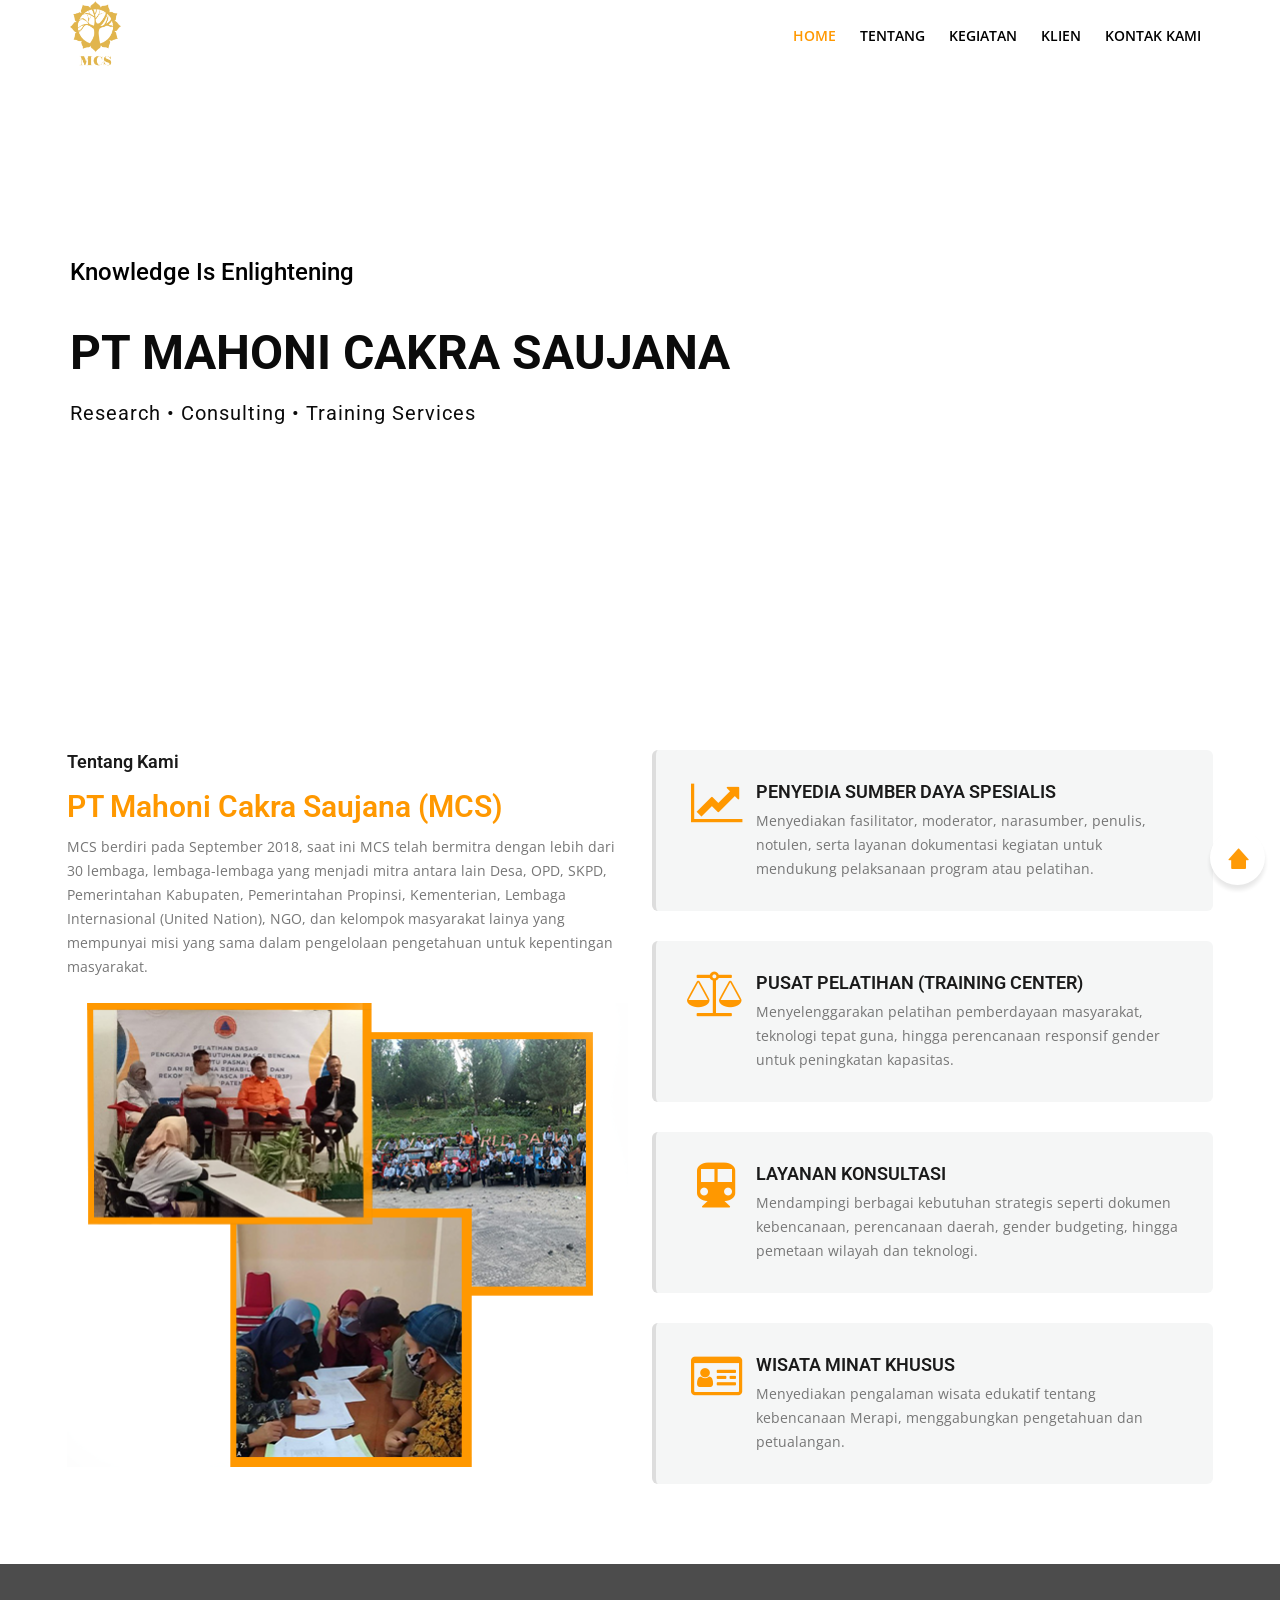
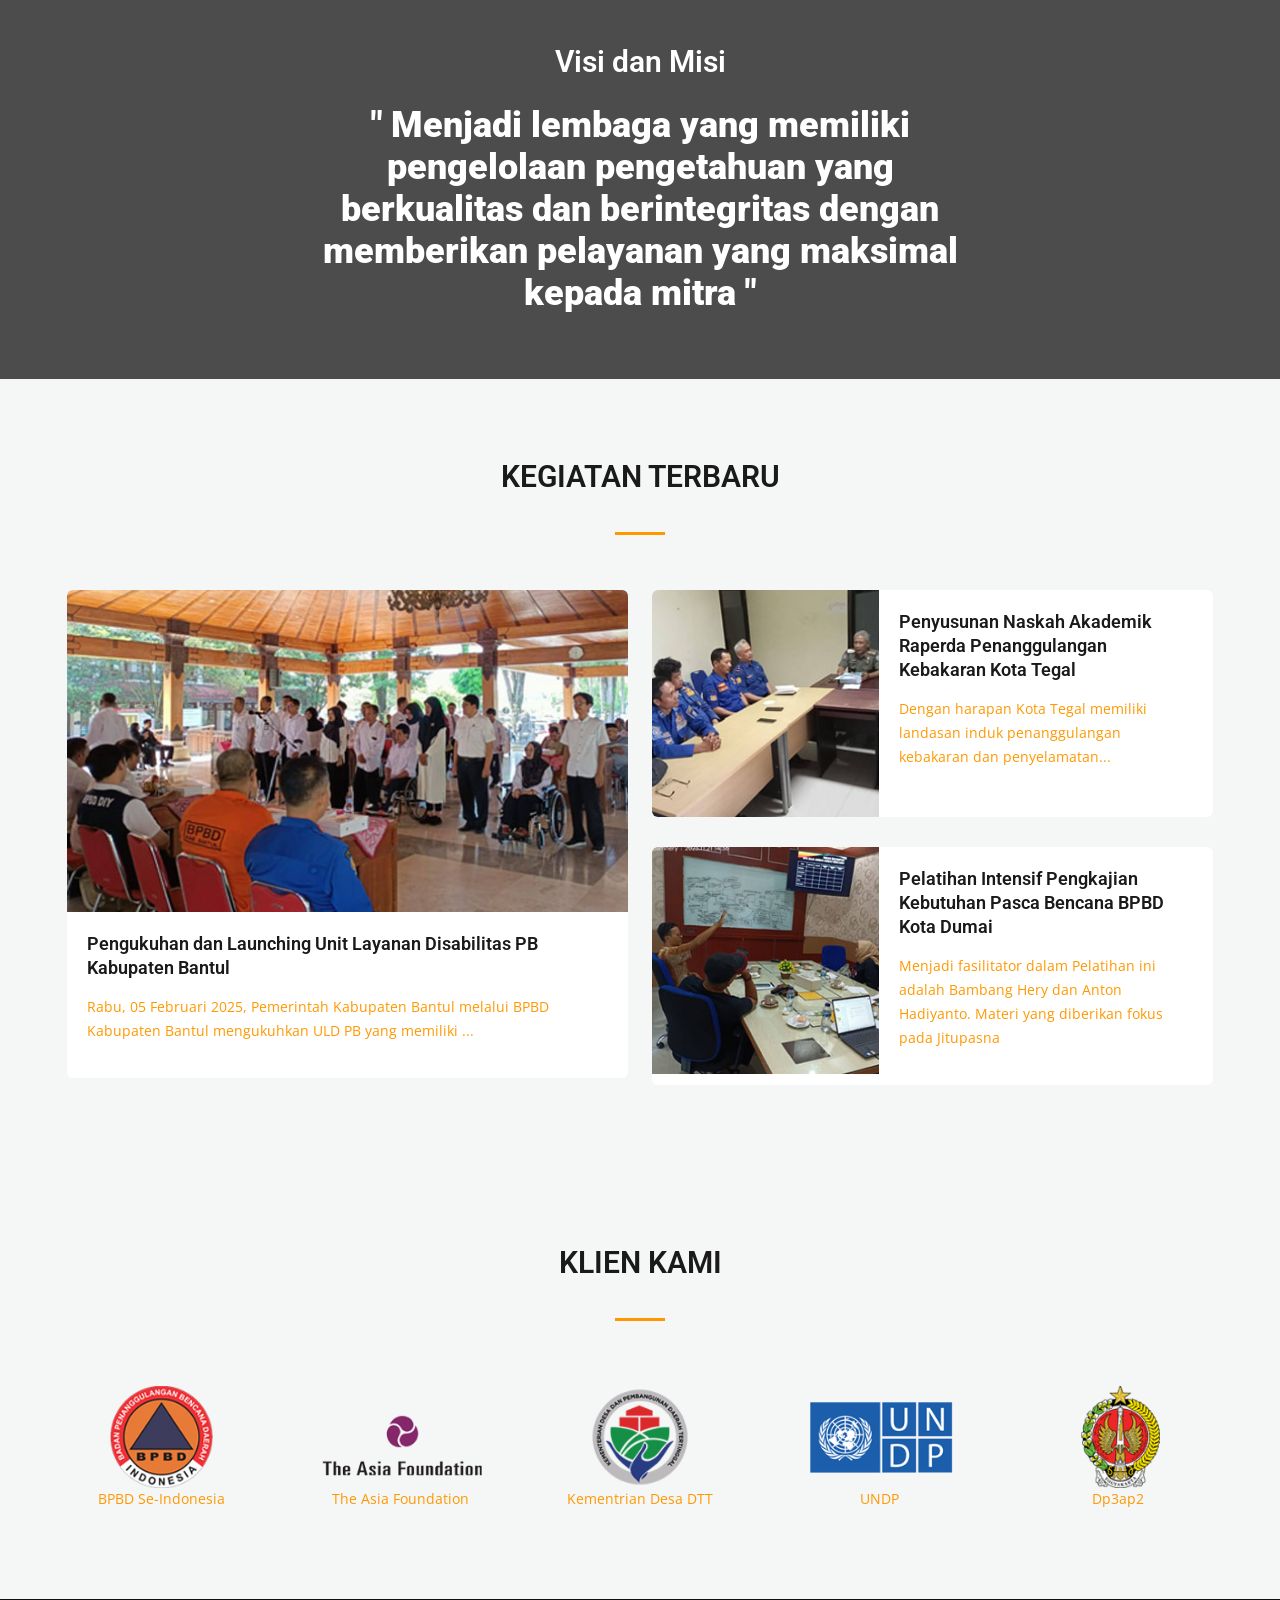
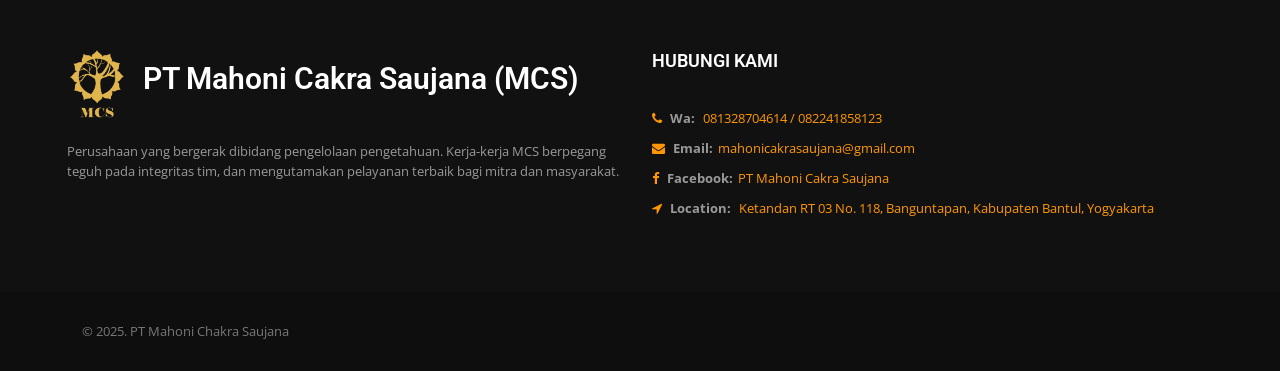
==== commit 17951f99: "new" ====
--- a/index.html
+++ b/index.html
@@ -12,11 +12,11 @@
     <meta name="description" content="" />
     
     <!-- FAVICONS ICON -->
-    <link rel="icon" href="images/favicon.ico" type="image/x-icon" />
+    <link rel="icon" href="images/favicon.png" type="image/x-icon" />
     <link rel="shortcut icon" type="image/x-icon" href="images/favicon.png" />
     
     <!-- PAGE TITLE HERE -->
-    <title>Consultancy Template | Home Page Style 1</title>
+    <title>Mahoni Cakra Saujana </title>
     
     <!-- MOBILE SPECIFIC -->
     <meta name="viewport" content="width=device-width, initial-scale=1">
@@ -42,7 +42,9 @@
     <!-- MAIN STYLE SHEET -->
     <link rel="stylesheet" type="text/css" href="css/style.css">
     <!-- THEME COLOR CHANGE STYLE SHEET -->
-	<link rel="stylesheet" class="skin" type="text/css" href="css/skin/skin-1.css">
+	<link rel="stylesheet" class="skin" type="text/css" href="css/skin/skin-12.css">
+    <!-- CUSTOM  STYLE SHEET -->
+    <link rel="stylesheet" type="text/css" href="css/custom.css">
     
 
     
@@ -56,6 +58,11 @@
     <link href='https://fonts.googleapis.com/css?family=Open+Sans:400,300,300italic,400italic,600,600italic,700,800italic,800,700italic' rel='stylesheet' type='text/css'>
     <link href="https://fonts.googleapis.com/css?family=Crete+Round:400,400i&amp;subset=latin-ext" rel="stylesheet">
     
+    <style>
+    html {
+      scroll-behavior: smooth;
+    }
+    </style>
 </head>
 
 <body id="bg">
@@ -63,83 +70,16 @@
 	<div class="page-wraper"> 
        	
         <!-- HEADER START -->
-        <header class="site-header header-style-6  mobile-sider-drawer-menu">
-        
-            <div class="top-bar top-bar-liner bg-gray">
-                <div class="container">
-                    <div class="row">
-                    	<div class="wt-topbar-left">
-                        	<ul class="list-unstyled pull-right tb-info-liner">
-                                <li><i class="fa fa-envelope site-text-primary"></i>mail@thewebmax.com</li>
-                                <li><i class="fa fa-phone site-text-primary"></i>(654) 321-7654</li>
-                            </ul>
-                        </div>
-                        <div class="wt-topbar-right">
-                        	<ul class="list-inline pull-right tb-social-liner">
-                                <li><a href="blog-grid.html" class="fa fa-facebook"></a></li>
-                                <li><a href="javascript:void(0);" class="fa fa-twitter"></a></li>
-                                <li><a href="javascript:void(0);" class="fa fa-linkedin"></a></li>
-                                <li><a href="javascript:void(0);" class="fa fa-rss"></a></li>
-                                <li><a href="javascript:void(0);" class="fa fa-youtube"></a></li>
-                                <li><a href="javascript:void(0);" class="fa fa-instagram"></a></li>
-                            </ul>
-                            
-                        </div>
-                    </div>
-                </div>
-            </div>
-            <!-- Search Link -->
-
-            <div class="main-bar header-middle bg-white">
-                <div class="container">
-                    <div class="logo-header">
-                        <a href="index.html">
-                            <img src="images/logo-1.png" width="216" height="37" alt="" />
-                        </a>
-                    </div>
-                    <div class="header-info">
-                        <ul>
-                        	<li>
-                                <div>
-                                    <div class="icon-sm">
-                                        <span class="icon-cell  site-text-primary"><i class="iconmoon-travel"></i></span>
-                                    </div>
-                                    <div class="icon-content">
-                                        <strong>Our Location </strong>
-                                        <span>145 N Los Ave, NY</span>
-                                    </div>
-                                </div>
-                            </li>
-                            <li>
-                                <div>
-                                    <div class="icon-sm">
-                                        <span class="icon-cell  site-text-primary"><i class="iconmoon-envelope"></i></span>
-                                    </div>
-                                    <div class="icon-content">
-                                        <strong>Email Address</strong>
-                                        <span>consultip@gamil.com</span>
-                                    </div>
-                                </div>
-                            </li>
-                            <li>
-                                <div>
-                                    <div class="icon-sm">
-                                        <span class="icon-cell  site-text-primary"><i class="iconmoon-smartphone"></i></span>
-                                    </div>
-                                    <div class="icon-content">
-                                        <strong>Phone Number</strong>
-                                        <span>1500-2309-0202</span>
-                                    </div>
-                                </div>
-                            </li>
-                        </ul>
-                    </div>
-                </div>
-            </div>
-            
+        <header class="site-header header-style-3 topbar-transparent mobile-sider-drawer-menu">
             <div class="sticky-header main-bar-wraper">
-                <div class="main-bar header-botton nav-site-bg-primary">
-                    <div class="container">
+                <div class="main-bar">
+                	<div class="container">
+                        <div class="">
+                            <a href="#">
+                                <img src="images/favicon.png" width="60" height="30" alt="" />
+                            </a>
+                        </div>
+                        
                         <!-- NAV Toggle Button -->
                         <button id="mobile-side-drawer" data-target=".header-nav" data-toggle="collapse" type="button" class="navbar-toggler collapsed">
                             <span class="sr-only">Toggle navigation</span>
@@ -148,172 +88,40 @@
                             <span class="icon-bar icon-bar-three"></span>
                         </button>
                         <!-- MAIN Vav -->
+
+                        <!-- MAIN Vav -->
                         <div class="header-nav navbar-collapse collapse ">
                             <ul class=" nav navbar-nav">
                                 <li class="active">
-                                    <a href="javascript:;">Home<i class="fa fa-chevron-down"></i></a>
-                                    <ul class="sub-menu">
-                                        <li><a href="index.html">Home-1</a></li>
-                                        <li><a href="index-2.html">Home-2</a></li>
-                                        <li><a href="index-3.html">Home-3</a></li>                                        
-                                    </ul>                                    
+                                    <a href="#">Home</i></a>                                 
                                 </li>
                                
-                                <li>
-                                    <a href="javascript:;">Services<i class="fa fa-chevron-down"></i></a>
-                                    <ul class="sub-menu">
-                                        <li><a href="services-1.html">Services</a></li>
-                                        <li><a href="services-detail.html">Services Detail</a></li>
-                                    </ul>
+                                <li class="scroll-to-section">
+                                    <a href="#tentang">Tentang</a>
                                 </li>
                                                                     
                                 <li>
-                                    <a href="javascript:;">Features<i class="fa fa-chevron-down"></i></a>
-                                    <ul class="sub-menu">
-                                        <li><a href="footer-fixed.html">Footer Fixed</a></li>
-                                        <li><a href="footer-light.html">Footer Light</a></li>
-                                        <li><a href="footer-dark.html">Footer Dark</a></li>
-                                    </ul>
+                                    <a href="#kegiatan">Kegiatan</i></a>
+                                    
                                 </li>
                             
                                 <li>
-                                    <a href="javascript:;">Shop<i class="fa fa-chevron-down"></i></a>
-                                    <ul class="sub-menu">
-                                        <li><a href="product.html">Product</a></li>
-                                        <li><a href="product-detail.html">Product Detail</a></li>
-                                        <li><a href="shopping-cart.html">Shopping cart</a></li>
-                                        <li><a href="wish-list.html">Wishlist</a></li>
-                                        <li><a href="checkout.html">Checkout</a></li>
-                                    </ul>
+                                    <a href="#klien">Klien</i></a>
+                                    
                                 </li>
                                 
-                                <li>
-                                    <a href="javascript:;">Blog<i class="fa fa-chevron-down"></i></a>
-                                    <ul class="sub-menu">
-                                        <li><a href="blog-list.html">List</a></li>
-                                        <li><a href="blog-list-sidebar.html">List-sidebar</a></li>
-                                        <li><a href="blog-grid.html">Grid</a></li>                                            
-                                        <li><a href="blog-grid-sidebar.html">Grid-sidebar</a></li>
-                                        <li><a href="blog-post.html">Post</a></li>
-                                    </ul>
-                                </li>
-
+                               
+    
                                 <li class="has-mega-menu">
-                                    <a href="javascript:;">Pages<i class="fa fa-chevron-down"></i></a>
-                                    <ul class="mega-menu">
-                                        <li>
-                                            
-                                            <ul>
-                                                <li><a href="about-1.html">About us</a></li>
-                                                <li><a href="faq-1.html">FAQ</a></li>
-                                                <li><a href="our-team.html">Our Team</a></li>
-                                                <li><a href="our-team-detail.html">Our Team Detail</a></li>
-                                            </ul>
-                                        </li>
-                            
-                                        <li>
-                                            <ul>
-                                                <li><a href="portfolio-1.html">Portfolio 1</a></li>
-                                                <li><a href="portfolio-2.html">Portfolio 2</a></li>
-                                                <li><a href="portfolio-3.html">Portfolio 3</a></li>
-                                                <li><a href="portfolio-detail.html">Portfolio Detail</a></li>
-                                            </ul>
-                                        </li>
-                            
-                                        <li>
-                                            <ul>
-                                                <li><a href="contact-1.html">Contact us 1</a></li>
-                                                <li><a href="contact-2.html">Contact us 2</a></li>
-                                                <li><a href="contact-3.html">Contact us 3</a></li>
-                                                <li><a href="career.html">Career</a></li>
-                                            </ul>
-                                        </li>
-                                        
-                                        <li>
-                                            <ul>
-                                                <li><a href="gallery-grid-1.html">Galley 1</a></li>
-                                                <li><a href="gallery-grid-2.html">Galley 2</a></li>
-                                                <li><a href="gallery-grid-3.html">Galley 3</a></li>
-                                                <li><a href="error-404.html">Error 404</a></li>  
-                                            </ul>
-                                        </li>
-                                    </ul>
+                                    <a href="#kontak">Kontak Kami</i></a>
                                 </li>    
                                                                 
-                                <li>
-                                    <a href="javascript:;">Elements<i class="fa fa-chevron-down"></i></a>
-                                    <ul class="sub-menu">
-                                        <li><a href="shortcode-accordians.html">Accordians</a></li>
-                                        <li><a href="shortcode-carousel-sliders.html">Carousel sliders</a></li>
-                                        <li><a href="shortcode-counters.html">Counters</a></li>
-                                        <li><a href="shortcode-google-map.html">Google map</a></li>
-                                        <li><a href="shortcode-icon-box-styles.html">Icon box styles</a></li>
-                                        <li><a href="shortcode-pricing-table.html">Pricing table</a></li>
-                                        <li><a href="shortcode-toggles.html">Toggles</a></li>
-                                        <li><a href="shortcode-tabs.html">Tabs</a></li>
-                                        <li><a href="shortcode-testimonials.html">Testimonials</a></li>
-                                        <li><a href="shortcode-video.html">Video</a></li>
-                                    </ul>
-                                </li>
+                                
                              </ul>
                         </div>
 
                         <!-- ETRA Nav -->
-                        <div class="extra-nav">
-                            <div class="extra-cell">
-                                <a href="#search" class="site-search-btn"><i class="fa fa-search"></i></a>
-                            </div>
-                            <div class="extra-cell">
-                                <a href="javascript:;" class="wt-cart cart-btn dropdown-toggle" title="Your Cart" data-bs-toggle="dropdown">
-                                    <span class="link-inner">
-                                        <span class="woo-cart-total"> </span>
-                                        <span class="woo-cart-count">
-                                            <i class="fa fa-shopping-bag"></i>
-                                            <span class="shopping-bag wcmenucart-count ">2</span>
-                                        </span>
-                                    </span>
-                                </a>
-                                
-                                  <div class="dropdown-menu cart-dropdown-item-wraper">
-
-                                    <div class="nav-cart-content">
-                                        
-                                        <div class="nav-cart-items p-a15">
-                                            <div class="nav-cart-item clearfix">
-                                                <div class="nav-cart-item-image">
-                                                    <a href="#"><img src="images/cart/pic-1.jpg" alt="p-1"></a>
-                                                </div>
-                                                <div class="nav-cart-item-desc">
-                                                    <a href="#">Product One</a>
-                                                    <span class="nav-cart-item-price"><strong>2</strong> x $19.99</span>
-                                                    <a href="#" class="nav-cart-item-quantity radius-sm">x</a>
-                                                </div>
-                                            </div>
-                                            <div class="nav-cart-item clearfix">
-                                                <div class="nav-cart-item-image">
-                                                    <a href="#"><img src="images/cart/pic-2.jpg" alt="p-2"></a>
-                                                </div>
-                                                <div class="nav-cart-item-desc">
-                                                    <a href="#">Product Two</a>
-                                                    <span class="nav-cart-item-price"><strong>1</strong> x $24.99</span>
-                                                    <a href="#" class="nav-cart-item-quantity radius-sm">x</a>
-                                                </div>
-                                            </div>
-                                        </div>
-                                        <div class="nav-cart-title p-tb10 p-lr15 clearfix">
-                                            <h4  class="pull-left m-a0">Subtotal:</h4>
-                                            <h5 class="pull-right m-a0">$67.97</h5>
-                                        </div>
-                                        <div class="nav-cart-action p-a15 p-b0 clearfix">
-                                            <button class="site-button butt pull-left m-b15 " type="button">View Cart</button>
-                                            <button class="site-button-secondry pull-right" type="button">Checkout </button>
-                                        </div>
-                                    </div>
-
-                                  </div>
-                                
-                            </div>
-                         </div>
+                        
                         <!-- SITE Search -->
                         <div id="search"> 
                             <span class="close"></span>
@@ -325,10 +133,10 @@
                             </form>
                         </div>
                         
-                        
-                    </div>
-                </div>
-            </div>            
+                          
+                    </div>                  
+                </div>
+            </div>
             
         </header>
         <!-- HEADER END -->
@@ -337,383 +145,16 @@
         <div class="page-content">
             <!-- SLIDER START -->
             <div class="main-slider style-two default-banner">
-                <div class="tp-banner-container">
+           		<div class="tp-banner-container">
                     <div class="tp-banner" >
                         <!-- START REVOLUTION SLIDER 5.4.1 -->
                         <div id="rev_slider_1014_1_wrapper" class="rev_slider_wrapper fullscreen-container" data-alias="typewriter-effect" data-source="gallery">
                            <div id="rev_slider_1014_1" class="rev_slider fullscreenbanner" style="display:none;" data-version="5.4.1">
                                 <ul>
-                                    <!-- SLIDE 1 -->    
-                                    <li data-index="rs-1000" data-transition="slidingoverlayhorizontal" data-slotamount="default" data-hideafterloop="0" data-hideslideonmobile="off"  data-easein="default" data-easeout="default" data-masterspeed="default"  data-thumb="images/main-slider/slider1/slide2.jpg"  data-rotate="0"  data-saveperformance="off"  data-title="Slide" data-param1="" data-param2="" data-param3="" data-param4="" data-param5="" data-param6="" data-param7="" data-param8="" data-param9="" data-param10="" data-description="">
+                                    <!-- SLIDE  3 -->
+                                    <li data-index="rs-1002" data-transition="slidingoverlayhorizontal" data-slotamount="default" data-hideafterloop="0" data-hideslideonmobile="off"  data-easein="default" data-easeout="default" data-masterspeed="default"  data-thumb="images/main-slider/slider3/slide3.jpg"  data-rotate="0"  data-saveperformance="off"  data-title="Slide" data-param1="" data-param2="" data-param3="" data-param4="" data-param5="" data-param6="" data-param7="" data-param8="" data-param9="" data-param10="" data-description="">
                                     <!-- MAIN IMAGE -->
-                                    <img src="images/main-slider/slider1/slide1.jpg"  alt=""  data-bgposition="bottom bottom" data-bgfit="cover" data-bgrepeat="no-repeat" class="rev-slidebg" data-no-retina/>
-                                    <!-- LAYERS -->
-                                    
-                                    <!-- LAYER NR. 1 [ for overlay ] -->
-                                    <div class="tp-caption tp-shape tp-shapewrapper " 
-                                    id="slide-100-layer-1" 
-                                    data-x="['center','center','center','center']" data-hoffset="['0','0','0','0']" 
-                                    data-y="['middle','middle','middle','middle']" data-voffset="['0','0','0','0']" 
-                                    data-width="full"
-                                    data-height="full"
-                                    data-whitespace="nowrap"
-                                    data-type="shape" 
-                                    data-basealign="slide" 
-                                    data-responsive_offset="off" 
-                                    data-responsive="off"
-                                    data-frames='[
-                                    {"from":"opacity:0;","speed":1000,"to":"o:1;","delay":0,"ease":"Power4.easeOut"},
-                                    {"delay":"wait","speed":1000,"to":"opacity:0;","ease":"Power4.easeOut"}
-                                    ]'
-                                    data-textAlign="['left','left','left','left']"
-                                    data-paddingtop="[0,0,0,0]"
-                                    data-paddingright="[0,0,0,0]"
-                                    data-paddingbottom="[0,0,0,0]"
-                                    data-paddingleft="[0,0,0,0]"
-                                    
-                                    style="z-index: 12;background-color:rgba(0, 0, 0, 0.5);border-color:rgba(0, 0, 0, 0);border-width:0px;"> 
-                                    </div>
-                                                                                                        
-                                    <!-- LAYER NR. 3 [ for title ] -->
-                                    <div class="tp-caption   tp-resizeme" 
-                                    id="slide-100-layer-3" 
-                                    data-x="['center','center','center','center']" data-hoffset="['0','0','0','0']" 
-                                    data-y="['top','top','top','top']" data-voffset="['160','160','160','100']"  
-                                    data-fontsize="['48','40','40','24']"
-                                    data-lineheight="['60','60','60','30']"
-                                    data-width="full"
-                                    data-height="['none','none','none','none']"
-                                    data-whitespace="['normal','normal','normal','normal']"
-                                
-                                    data-type="text" 
-                                    data-responsive_offset="on" 
-                                    data-frames='[
-                                    {"from":"y:100px(R);opacity:0;","speed":2000,"to":"o:1;","delay":500,"ease":"Power4.easeOut"},
-                                    {"delay":"wait","speed":1000,"to":"y:-50px;opacity:0;","ease":"Power2.easeInOut"}
-                                    ]'
-                                    data-textAlign="['center','center','center','center']"
-                                    data-paddingtop="[0,0,0,0]"
-                                    data-paddingright="[0,0,0,0]"
-                                    data-paddingbottom="[0,0,0,0]"
-                                    data-paddingleft="[0,0,0,0]"
-                                
-                                    style="z-index: 13; 
-                                    white-space: normal; 
-                                    font-weight: 300;
-                                    color: rgb(75, 57, 65);
-                                    border-width:0px;">
-                                    
-                                    <div style="font-family: 'Poppins', sans-serif;">
-                                        <span class="text-white">We Provide Best</span>
-                                    </div>
-                                    
-                                    </div>
-                                    
-                                    <!-- LAYER NR. 4 [ for title ] -->
-                                    <div class="tp-caption   tp-resizeme" 
-                                    id="slide-100-layer-4" 
-                                    data-x="['center','center','center','center']" data-hoffset="['0','0','0','0']" 
-                                    data-y="['top','top','top','top']" data-voffset="['230','230','230','140']"  
-                                    data-fontsize="['48','40','40','24']"
-                                    data-lineheight="['60','60','60','30']"
-                                    data-width="full"
-                                    data-height="['none','none','none','none']"
-                                    data-whitespace="['normal','normal','normal','normal']"
-                                
-                                    data-type="text" 
-                                    data-responsive_offset="on" 
-                                    data-frames='[
-                                    {"from":"y:100px(R);opacity:0;","speed":2000,"to":"o:1;","delay":1000,"ease":"Power4.easeOut"},
-                                    {"delay":"wait","speed":1000,"to":"y:-50px;opacity:0;","ease":"Power2.easeInOut"}
-                                    ]'
-                                    data-textAlign="['center','center','center','center']"
-                                    data-paddingtop="[0,0,0,0]"
-                                    data-paddingright="[0,0,0,0]"
-                                    data-paddingbottom="[0,0,0,0]"
-                                    data-paddingleft="[0,0,0,0]"
-                                
-                                    style="z-index: 13; 
-                                    white-space: normal; 
-                                    font-weight: 700;
-                                    border-width:0px;">
-                                    <div style="font-family: 'Poppins', sans-serif; text-transform:uppercase ;">
-                                        <span class="text-white">Consulting Services</span>
-                                    </div>
-                                    
-                                    </div>
-                                
-                                    <!-- LAYER NR. 5 [ for paragraph] -->
-                                    <div class="tp-caption  tp-resizeme" 
-                                    id="slide-100-layer-5" 
-                                    data-x="['center','center','center','center']" data-hoffset="['0','0','0','0']" 
-                                    data-y="['top','top','top','top']" data-voffset="['300','300','300','190']"  
-                                    data-fontsize="['16','16','16','16']"
-                                    data-lineheight="['30','30','30','30']"
-                                    data-width="['600','600','600','320']"
-                                    data-height="['none','none','none','none']"
-                                    data-whitespace="['normal','normal','normal','normal']"
-                                
-                                    data-type="text" 
-                                    data-responsive_offset="on"
-                                    data-frames='[
-                                    {"from":"y:100px(R);opacity:0;","speed":2000,"to":"o:1;","delay":1500,"ease":"Power4.easeOut"},
-                                    {"delay":"wait","speed":1000,"to":"y:-50px;opacity:0;","ease":"Power2.easeInOut"}
-                                    ]'
-                                    data-textAlign="['center','center','center','center']"
-                                    data-paddingtop="[0,0,0,0]"
-                                    data-paddingright="[0,0,0,0]"
-                                    data-paddingbottom="[0,0,0,0]"
-                                    data-paddingleft="[0,0,0,0]"
-                                
-                                    style="z-index: 13; 
-                                    font-weight: 500; 
-                                    color:#fff;
-                                    border-width:0px;">
-                                    <span style="font-family: 'Poppins', sans-serif;">Lorem Ipsum is simply dummy text of the printing and typesetting industry. Lorem Ipsum has been end.</span>
-                                    </div>
-                                
-                                    <!-- LAYER NR. 6 [ for see all service botton ] -->
-                                    <div class="tp-caption tp-resizeme"     
-                                    id="slide-100-layer-6"                      
-                                    data-x="['center','center','center','center']" data-hoffset="['-70','-70','-70','-70']" 
-                                    data-y="['top','top','top','top']" data-voffset="['390','390','390','320']"  
-                                    data-lineheight="['none','none','none','none']"
-                                    data-width="['150','150','150','150']"
-                                    data-height="['none','none','none','none']"
-                                    data-whitespace="['normal','normal','normal','normal']"
-                                    
-                                    data-type="text" 
-                                    data-responsive_offset="on"
-                                    data-frames='[ 
-                                    {"from":"y:100px(R);opacity:0;","speed":2000,"to":"o:1;","delay":2000,"ease":"Power4.easeOut"},
-                                    {"delay":"wait","speed":1000,"to":"y:-50px;opacity:0;","ease":"Power2.easeInOut"}
-                                    ]'
-                                    data-textAlign="['center','center','center','center']"
-                                    data-paddingtop="[0,0,0,0]"
-                                    data-paddingright="[0,0,0,0]"
-                                    data-paddingbottom="[0,0,0,0]"
-                                    data-paddingleft="[0,0,0,0]"
-                                    
-                                    style="z-index:13; text-transform:uppercase;">
-                                    <a href="contact-1.html" class="site-button slider-btn-left ">Contact Us</a>
-                                    </div>
-                                    
-                                    <!-- LAYER NR. 7 [ for see all service botton ] -->
-                                    <div class="tp-caption tp-resizeme"     
-                                    id="slide-100-layer-7"                      
-                                    data-x="['center','center','center','center']"  data-hoffset="['70','70','70','70']" 
-                                    data-y="['top','top','top','top']" data-voffset="['390','390','390','320']"  
-                                    data-lineheight="['none','none','none','none']"
-                                    data-width="['150','150','150','150']"
-                                    data-height="['none','none','none','none']"
-                                    data-whitespace="['normal','normal','normal','normal']"
-                                    
-                                    data-type="text" 
-                                    data-responsive_offset="on"
-                                    data-frames='[ 
-                                    {"from":"y:100px(R);opacity:0;","speed":2000,"to":"o:1;","delay":2000,"ease":"Power4.easeOut"},
-                                    {"delay":"wait","speed":1000,"to":"y:-50px;opacity:0;","ease":"Power2.easeInOut"}
-                                    ]'
-                                    data-textAlign="['center','center','center','center']"
-                                    data-paddingtop="[0,0,0,0]"
-                                    data-paddingright="[0,0,0,0]"
-                                    data-paddingbottom="[0,0,0,0]"
-                                    data-paddingleft="[0,0,0,0]"
-                                    
-                                    style="z-index:13; text-transform:uppercase;">
-                                    <a href="about-1.html" class="site-button-secondry slider-btn-left ">Read More</a>
-                                    </div>                                    
-                                    
-                                  </li>
-                                    
-                                    <!-- SLIDE 2 -->
-                                    <li data-index="rs-1001" data-transition="slidingoverlayhorizontal" data-slotamount="default" data-hideafterloop="0" data-hideslideonmobile="off"  data-easein="default" data-easeout="default" data-masterspeed="default"  data-thumb="images/main-slider/slider1/slide1.jpg"  data-rotate="0"  data-saveperformance="off"  data-title="Slide" data-param1="" data-param2="" data-param3="" data-param4="" data-param5="" data-param6="" data-param7="" data-param8="" data-param9="" data-param10="" data-description="">
-                                    <!-- MAIN IMAGE -->
-                                    <img src="images/main-slider/slider1/slide2.jpg"  alt=""  data-bgposition="bottom bottom" data-bgfit="cover" data-bgrepeat="no-repeat" class="rev-slidebg" data-no-retina/>
-                                    <!-- LAYERS -->
-                                    
-                                    <!-- LAYER NR. 1 [ for overlay ] -->
-                                    <div class="tp-caption tp-shape tp-shapewrapper " 
-                                    id="slide-101-layer-1" 
-                                    data-x="['center','center','center','center']" data-hoffset="['0','0','0','0']" 
-                                    data-y="['middle','middle','middle','middle']" data-voffset="['0','0','0','0']" 
-                                    data-width="full"
-                                    data-height="full"
-                                    data-whitespace="nowrap"
-                                    data-type="shape" 
-                                    data-basealign="slide" 
-                                    data-responsive_offset="off" 
-                                    data-responsive="off"
-                                    data-frames='[
-                                    {"from":"opacity:0;","speed":1000,"to":"o:1;","delay":0,"ease":"Power4.easeOut"},
-                                    {"delay":"wait","speed":1000,"to":"opacity:0;","ease":"Power4.easeOut"}
-                                    ]'
-                                    data-textAlign="['left','left','left','left']"
-                                    data-paddingtop="[0,0,0,0]"
-                                    data-paddingright="[0,0,0,0]"
-                                    data-paddingbottom="[0,0,0,0]"
-                                    data-paddingleft="[0,0,0,0]"
-                                    
-                                    style="z-index: 12;background-color:rgba(0, 0, 0, 0.5);border-color:rgba(0, 0, 0, 0);border-width:0px;"> 
-                                    </div>
-                                    
-                                    <!-- LAYER NR. 3 [ for title ] -->
-                                    <div class="tp-caption   tp-resizeme" 
-                                    id="slide-101-layer-3" 
-                                     data-x="['left','left','left','left']" data-hoffset="['150','150','150','15']" 
-                                    data-y="['top','top','top','top']" data-voffset="['160','160','160','160']"  
-                                    data-fontsize="['48','40','40','24']"
-                                    data-lineheight="['60','60','60','30']"
-                                    data-width="['700','700','700','700']"
-                                    data-height="['none','none','none','none']"
-                                    data-whitespace="['normal','normal','normal','normal']"
-                                
-                                    data-type="text" 
-                                    data-responsive_offset="on" 
-                                    data-frames='[
-                                    {"from":"y:100px(R);opacity:0;","speed":2000,"to":"o:1;","delay":500,"ease":"Power4.easeOut"},
-                                    {"delay":"wait","speed":1000,"to":"y:-50px;opacity:0;","ease":"Power2.easeInOut"}
-                                    ]'
-                                    data-textAlign="['left','left','left','left']"
-                                    data-paddingtop="[0,0,0,0]"
-                                    data-paddingright="[0,0,0,0]"
-                                    data-paddingbottom="[0,0,0,0]"
-                                    data-paddingleft="[0,0,0,0]"
-                                
-                                    style="z-index: 13; 
-                                    white-space: normal; 
-                                    font-weight: 300;
-                                    color: rgb(75, 57, 65);
-                                    border-width:0px;">
-                                    
-                                    <div style="font-family: 'Poppins', sans-serif; ">
-                                        <span class="text-white">Free Consultation</span>
-                                    </div>
-                                    
-                                    </div>
-                                    
-                                    <!-- LAYER NR. 4 [ for title ] -->
-                                    <div class="tp-caption   tp-resizeme" 
-                                    id="slide-101-layer-4" 
-                                     data-x="['left','left','left','left']" data-hoffset="['150','150','150','15']" 
-                                    data-y="['top','top','top','top']" data-voffset="['230','230','230','200']"  
-                                    data-fontsize="['48','40','40','24']"
-                                    data-lineheight="['60','60','60','30']"
-                                    data-width="['700','700','700','700']"
-                                    data-height="['none','none','none','none']"
-                                    data-whitespace="['normal','normal','normal','normal']"
-                                
-                                    data-type="text" 
-                                    data-responsive_offset="on" 
-                                    data-frames='[
-                                    {"from":"y:100px(R);opacity:0;","speed":2000,"to":"o:1;","delay":1000,"ease":"Power4.easeOut"},
-                                    {"delay":"wait","speed":1000,"to":"y:-50px;opacity:0;","ease":"Power2.easeInOut"}
-                                    ]'
-                                    data-textAlign="['left','left','left','left']"
-                                    data-paddingtop="[0,0,0,0]"
-
-                                    data-paddingright="[0,0,0,0]"
-                                    data-paddingbottom="[0,0,0,0]"
-                                    data-paddingleft="[0,0,0,0]"
-                                
-                                    style="z-index: 13; 
-                                    white-space: normal; 
-                                    font-weight: 700;
-                                    border-width:0px;">
-                                    <div style="font-family: 'Poppins', sans-serif; text-transform:uppercase ;">
-                                        <span class="text-white">From Our Experts</span>
-                                    </div>
-                                    
-                                    </div>
-                                
-                                    <!-- LAYER NR. 5 [ for paragraph] -->
-                                    <div class="tp-caption  tp-resizeme" 
-                                    id="slide-101-layer-5" 
-                                     data-x="['left','left','left','left']" data-hoffset="['150','150','150','15']" 
-                                    data-y="['top','top','top','top']" data-voffset="['300','300','300','250']"  
-                                    data-fontsize="['16','16','16','16']"
-                                    data-lineheight="['30','30','30','30']"
-                                    data-width="['600','600','600','320']"
-                                    data-height="['none','none','none','none']"
-                                    data-whitespace="['normal','normal','normal','normal']"
-                                
-                                    data-type="text" 
-                                    data-responsive_offset="on"
-                                    data-frames='[
-                                    {"from":"y:100px(R);opacity:0;","speed":2000,"to":"o:1;","delay":1500,"ease":"Power4.easeOut"},
-                                    {"delay":"wait","speed":1000,"to":"y:-50px;opacity:0;","ease":"Power2.easeInOut"}
-                                    ]'
-                                    data-textAlign="['left','left','left','left']"
-                                    data-paddingtop="[0,0,0,0]"
-                                    data-paddingright="[0,0,0,0]"
-                                    data-paddingbottom="[0,0,0,0]"
-                                    data-paddingleft="[0,0,0,0]"
-                                
-                                    style="z-index: 13; 
-                                    font-weight: 500; 
-                                    color:#fff;
-                                    border-width:0px;">
-                                    <span style="font-family: 'Poppins', sans-serif;">Lorem Ipsum is simply dummy text of the printing and typesetting industry. Lorem Ipsum has been end</span>
-                                    </div>
-                                
-                                    <!-- LAYER NR. 6 [ for see all service botton ] -->
-                                    <div class="tp-caption tp-resizeme"     
-                                    id="slide-101-layer-6"                      
-                                     data-x="['left','left','left','left']" data-hoffset="['150','150','150','15']" 
-                                    data-y="['top','top','top','top']" data-voffset="['390','390','390','380']"   
-                                    data-lineheight="['none','none','none','none']"
-                                    data-width="['300','300','300','300']"
-                                    data-height="['none','none','none','none']"
-                                    data-whitespace="['normal','normal','normal','normal']"
-                                    
-                                    data-type="text" 
-                                    data-responsive_offset="on"
-                                    data-frames='[ 
-                                    {"from":"y:100px(R);opacity:0;","speed":2000,"to":"o:1;","delay":2000,"ease":"Power4.easeOut"},
-                                    {"delay":"wait","speed":1000,"to":"y:-50px;opacity:0;","ease":"Power2.easeInOut"}
-                                    ]'
-                                    data-textAlign="['left','left','left','left']"
-                                    data-paddingtop="[0,0,0,0]"
-                                    data-paddingright="[0,0,0,0]"
-                                    data-paddingbottom="[0,0,0,0]"
-                                    data-paddingleft="[0,0,0,0]"
-                                    
-                                    style="z-index:13; text-transform:uppercase;">
-                                    <a href="contact-1.html" class="site-button slider-btn-left">Contact Us</a>
-                                    </div>
-                                    
-                                    <!-- LAYER NR. 7 [ for see all service botton ] -->
-                                    <div class="tp-caption tp-resizeme"     
-                                    id="slide-101-layer-7"                      
-                                    data-x="['left','left','left','left']" data-hoffset="['300','300','300','180']" 
-
-                                    data-y="['top','top','top','top']" data-voffset="['390','390','390','380']"  
-                                    data-lineheight="['none','none','none','none']"
-                                    data-width="['300','300','300','300']"
-                                    data-height="['none','none','none','none']"
-                                    data-whitespace="['normal','normal','normal','normal']"
-                                    
-                                    data-type="text" 
-                                    data-responsive_offset="on"
-                                    data-frames='[ 
-                                    {"from":"y:100px(R);opacity:0;","speed":2000,"to":"o:1;","delay":2000,"ease":"Power4.easeOut"},
-                                    {"delay":"wait","speed":1000,"to":"y:-50px;opacity:0;","ease":"Power2.easeInOut"}
-                                    ]'
-                                    data-textAlign="['left','left','left','left']"
-                                    data-paddingtop="[0,0,0,0]"
-                                    data-paddingright="[0,0,0,0]"
-                                    data-paddingbottom="[0,0,0,0]"
-                                    data-paddingleft="[0,0,0,0]"
-                                    
-                                    style="z-index:13; text-transform:uppercase;">
-                                    <a href="about-1.html" class="site-button-secondry slider-btn-left">Read More</a>
-                                    </div>                                       
-                                  </li>
-
-                                    <!-- SLIDE  3 -->
-                                    <li data-index="rs-1002" data-transition="slidingoverlayhorizontal" data-slotamount="default" data-hideafterloop="0" data-hideslideonmobile="off"  data-easein="default" data-easeout="default" data-masterspeed="default"  data-thumb="images/main-slider/slider1/slide3.jpg"  data-rotate="0"  data-saveperformance="off"  data-title="Slide" data-param1="" data-param2="" data-param3="" data-param4="" data-param5="" data-param6="" data-param7="" data-param8="" data-param9="" data-param10="" data-description="">
-                                    <!-- MAIN IMAGE -->
-                                    <img src="images/main-slider/slider1/slide3.jpg"  alt=""  data-bgposition="bottom bottom" data-bgfit="cover" data-bgrepeat="no-repeat" class="rev-slidebg" data-no-retina/>
+                                    <img src="images/main-slider/slider3/slide1.jpg"  alt=""  data-bgposition="bottom bottom" data-bgfit="cover" data-bgrepeat="no-repeat" class="rev-slidebg" data-no-retina/>
                                     <!-- LAYERS -->
                                     
                                     <!-- LAYER NR. 1 [ for overlay ] -->
@@ -738,16 +179,16 @@
                                     data-paddingbottom="[0,0,0,0]"
                                     data-paddingleft="[0,0,0,0]"
                                     
-                                    style="z-index: 12;background-color:rgba(0, 0, 0, 0.5);border-color:rgba(0, 0, 0, 0);border-width:0px;"> 
+                                    style="z-index: 12;background-color:rgba(0, 0, 0, 0.0);border-color:rgba(0, 0, 0, 0);border-width:0px;"> 
                                     </div>
                                                                     
                                     <!-- LAYER NR. 3 [ for title ] -->
                                     <div class="tp-caption   tp-resizeme" 
                                     id="slide-102-layer-3" 
-                                     data-x="['right','right','right','right']" data-hoffset="['150','150','150','15']" 
-                                    data-y="['top','top','top','top']" data-voffset="['160','160','160','160']"  
-                                    data-fontsize="['48','40','40','24']"
-                                    data-lineheight="['60','60','60','30']"
+                                    data-x="['left','left','left','left']" data-hoffset="['50','50','50','100']" 
+                                    data-y="['top','top','top','top']" data-voffset="['260','260','260','260']"  
+                                    data-fontsize="['40','40','40','30']"
+                                    data-lineheight="['60','60','60','65']"
                                     data-width="['700','700','700','700']"
                                     data-height="['none','none','none','none']"
                                     data-whitespace="['normal','normal','normal','normal']"
@@ -758,7 +199,7 @@
                                     {"from":"y:100px(R);opacity:0;","speed":2000,"to":"o:1;","delay":500,"ease":"Power4.easeOut"},
                                     {"delay":"wait","speed":1000,"to":"y:-50px;opacity:0;","ease":"Power2.easeInOut"}
                                     ]'
-                                    data-textAlign="['right','right','right','right']"
+                                    data-textAlign="['left','left','left','left']"
                                     data-paddingtop="[0,0,0,0]"
                                     data-paddingright="[0,0,0,0]"
                                     data-paddingbottom="[0,0,0,0]"
@@ -770,8 +211,8 @@
                                     color: rgb(75, 57, 65);
                                     border-width:0px;">
                                     
-                                    <div style="font-family: 'Poppins', sans-serif;">
-                                        <span class="text-white">Giving my best</span>
+                                    <div style="font-family: 'Poppins', sans-serif; margin-bottom: 20px;">
+                                    	<h4 class="text-black" style="font-size: 24px; font-weight: 500; margin-bottom: 15px;">Knowledge Is Enlightening</h4>
                                     </div>
                                     
                                     </div>
@@ -779,10 +220,10 @@
                                     <!-- LAYER NR. 4 [ for title ] -->
                                     <div class="tp-caption   tp-resizeme" 
                                     id="slide-102-layer-4" 
-                                    data-x="['right','right','right','right']" data-hoffset="['150','150','150','15']" 
-                                    data-y="['top','top','top','top']" data-voffset="['230','230','230','200']"  
-                                    data-fontsize="['48','40','40','24']"
-                                    data-lineheight="['60','60','60','30']"
+                                    data-x="['left','left','left','left']" data-hoffset="['50','50','50','100']" 
+                                    data-y="['top','top','top','top']" data-voffset="['320','320','320','320']"  
+                                    data-fontsize="['53','53','53','45']"
+                                    data-lineheight="['70','70','70','70']"
                                     data-width="['700','700','700','700']"
                                     data-height="['none','none','none','none']"
                                     data-whitespace="['normal','normal','normal','normal']"
@@ -793,11 +234,9 @@
                                     {"from":"y:100px(R);opacity:0;","speed":2000,"to":"o:1;","delay":1000,"ease":"Power4.easeOut"},
                                     {"delay":"wait","speed":1000,"to":"y:-50px;opacity:0;","ease":"Power2.easeInOut"}
                                     ]'
-                                    data-textAlign="['right','right','right','right']"
+                                    data-textAlign="['left','left','left','left']"
                                     data-paddingtop="[0,0,0,0]"
                                     data-paddingright="[0,0,0,0]"
-
-
                                     data-paddingbottom="[0,0,0,0]"
                                     data-paddingleft="[0,0,0,0]"
                                 
@@ -805,214 +244,126 @@
                                     white-space: normal; 
                                     font-weight: 700;
                                     border-width:0px;">
-                                    <div style="font-family: 'Poppins', sans-serif; text-transform:uppercase ;">
-                                        <span class="text-white">for your success</span>
-                                    </div>
+                                    
+                                    <div style="font-family: 'Poppins', sans-serif; margin-bottom: 20px;">
+                                    	<h2 class="text-black" style="font-size: 48px; font-weight: 700; line-height: 1.2; text-transform: uppercase;">PT Mahoni Cakra Saujana</h2>
+                                    </div>
+                                    
+                                    <div style="font-family: 'Poppins', sans-serif; margin-bottom: 30px;">
+                                    	<h4 class="text-black" style="font-size: 20px; font-weight: 400; letter-spacing: 1px;">Research • Consulting • Training Services</h4>
+                                    </div>
+                                    
                                     
                                     </div>
                                 
                                     <!-- LAYER NR. 5 [ for paragraph] -->
-                                    <div class="tp-caption  tp-resizeme" 
-                                    id="slide-102-layer-5" 
-                                    data-x="['right','right','right','right']" data-hoffset="['150','150','150','15']" 
-                                    data-y="['top','top','top','top']" data-voffset="['300','300','300','250']"  
-                                    data-fontsize="['16','16','16','16']"
-                                    data-lineheight="['30','30','30','30']"
-                                    data-width="['600','600','600','320']"
-                                    data-height="['none','none','none','none']"
-                                    data-whitespace="['normal','normal','normal','normal']"
-                                
-                                    data-type="text" 
-                                    data-responsive_offset="on"
-                                    data-frames='[
-                                    {"from":"y:100px(R);opacity:0;","speed":2000,"to":"o:1;","delay":1500,"ease":"Power4.easeOut"},
-                                    {"delay":"wait","speed":1000,"to":"y:-50px;opacity:0;","ease":"Power2.easeInOut"}
-                                    ]'
-                                    data-textAlign="['right','right','right','right']"
-                                    data-paddingtop="[0,0,0,0]"
-                                    data-paddingright="[0,0,0,0]"
-                                    data-paddingbottom="[0,0,0,0]"
-                                    data-paddingleft="[0,0,0,0]"
-                                
-                                    style="z-index: 13; 
-                                    font-weight: 500; 
-                                    color:#fff;
-                                    border-width:0px;">
-                                    <span style="font-family: 'Poppins', sans-serif;">Lorem Ipsum is simply dummy text of the printing and typesetting industry. Lorem Ipsum has been end</span>
-                                    </div>
+                                    
                                 
                                     <!-- LAYER NR. 6 [ for see all service botton ] -->
-                                    <div class="tp-caption tp-resizeme"     
-                                    id="slide-102-layer-6"                      
-                                     data-x="['right','right','right','right']" data-hoffset="['150','150','150','15']" 
-                                    data-y="['top','top','top','top']" data-voffset="['390','390','390','380']"   
-                                    data-lineheight="['none','none','none','none']"
-                                    data-width="['300','300','300','300']"
-                                    data-height="['none','none','none','none']"
-                                    data-whitespace="['normal','normal','normal','normal']"
-                                    
-                                    data-type="text" 
-                                    data-responsive_offset="on"
-                                    data-frames='[ 
-                                    {"from":"y:100px(R);opacity:0;","speed":2000,"to":"o:1;","delay":2000,"ease":"Power4.easeOut"},
-                                    {"delay":"wait","speed":1000,"to":"y:-50px;opacity:0;","ease":"Power2.easeInOut"}
-                                    ]'
-                                    data-textAlign="['right','right','right','right']"
-                                    data-paddingtop="[0,0,0,0]"
-                                    data-paddingright="[0,0,0,0]"
-                                    data-paddingbottom="[0,0,0,0]"
-                                    data-paddingleft="[0,0,0,0]"
-                                    
-                                    style="z-index:13; text-transform:uppercase;">
-                                    <a href="contact-1.html" class="site-button slider-btn-left">Contact Us</a>
-                                    </div>
-                                    
-                                    <!-- LAYER NR. 7 [ for see all service botton ] -->
-                                    <div class="tp-caption tp-resizeme"     
-                                    id="slide-102-layer-7"                      
-                                    data-x="['right','right','right','right']" data-hoffset="['300','300','300','180']"  
-
-                                    data-y="['top','top','top','top']" data-voffset="['390','390','390','380']"  
-                                    data-lineheight="['none','none','none','none']"
-                                    data-width="['300','300','300','300']"
-                                    data-height="['none','none','none','none']"
-                                    data-whitespace="['normal','normal','normal','normal']"
-                                    
-                                    data-type="text" 
-                                    data-responsive_offset="on"
-                                    data-frames='[ 
-                                    {"from":"y:100px(R);opacity:0;","speed":2000,"to":"o:1;","delay":2000,"ease":"Power4.easeOut"},
-                                    {"delay":"wait","speed":1000,"to":"y:-50px;opacity:0;","ease":"Power2.easeInOut"}
-                                    ]'
-                                    data-textAlign="['right','right','right','right']"
-                                    data-paddingtop="[0,0,0,0]"
-                                    data-paddingright="[0,0,0,0]"
-                                    data-paddingbottom="[0,0,0,0]"
-                                    data-paddingleft="[0,0,0,0]"
-                                    
-                                    style="z-index:13; text-transform:uppercase;">
-                                    <a href="about-1.html" class="site-button-secondry slider-btn-left">Read More</a>
-                                    </div>                                       
+                                    
                                     
                                   </li>
                                                                  
                                 </ul>
-                                    
+                                	
                            </div>
                         </div>
                         <!-- END REVOLUTION SLIDER -->
                     </div>
-                </div>
+            	</div>
             </div>
-            <!-- SLIDER END -->     
-
-            <!-- HOW IT WORK SECTION START  -->
-            <div class="section-full  p-t80 p-b50 bg-gray">
-            	<div class="container">
-                    <!-- TITLE START-->
-                    <div class="section-head text-center">
-                        <h2 class="text-uppercase">Consulting Company </h2>
-                        <div class="wt-separator-outer">
-                            <div class="wt-separator site-bg-primary"></div>
-                        </div>                        
-                    </div>
-                    <!-- TITLE END-->
+            <!-- SLIDER END -->
+
+            <div class="section-full bg-white p-t80 p-b50" id="tentang">
+                <div class="container">                                    	
                     <div class="section-content">
-                        <div class="row d-flex justify-content-center">
-                        
-                            <!-- COLUMNS 1 -->
-                            <div class="col-lg-4 col-md-6">
-                            	<div class="wt-box  m-b30 radius-md overflow-hide">
-                                    <div class="wt-media wt-img-effect wt-img-overlay2">
-                                        <a href="#"><img src="images/gallery/pic5.jpg" alt=""></a>
-                                    </div>
-                                    <div class="wt-icon-box-wraper  p-a20 left bg-white">
-                                        <div class="icon-content bdr-4 bdr-left bdr-primary  p-l20">
-                                            <h4 class="wt-tilte text-uppercase m-b5"><a href="services-detail.html">Corporate Services</a></h4>
-                                            <p>Lorem Ipsum is simply dummy text.</p>
-                                        </div>
-                                    </div>
-                                </div>
-                            </div>
-                            <!-- COLUMNS 2 -->
-                            <div class="col-lg-4 col-md-6">
-                            	<div class="wt-box  m-b30 radius-md overflow-hide">
-                                    <div class="wt-media wt-img-effect wt-img-overlay2">
-                                        <a href="#"><img src="images/gallery/pic7.jpg" alt=""></a>
-                                    </div>
-                                    <div class="wt-icon-box-wraper  p-a20 left bg-white">
-                                        <div class="icon-content bdr-4 bdr-left bdr-primary  p-l20">
-                                            <h4 class="wt-tilte text-uppercase m-b5"><a href="services-detail.html">Financial Planing</a></h4>
-                                            <p>Lorem Ipsum is simply dummy text.</p>
-                                        </div>
-                                    </div>
-                                </div>
-                            </div>
-                            <!-- COLUMNS 3 -->
-                            <div class="col-lg-4 col-md-6">
-                            	<div class="wt-box  m-b30 radius-md overflow-hide">
-                                    <div class="wt-media wt-img-effect wt-img-overlay2">
-                                        <a href="#"><img src="images/gallery/pic4.jpg" alt=""></a>
-                                    </div>
-                                    <div class="wt-icon-box-wraper  p-a20 left bg-white ">
-                                        <div class="icon-content bdr-4 bdr-left bdr-primary  p-l20">
-                                            <h4 class="wt-tilte text-uppercase m-b5"><a href="services-detail.html">Business Consulting</a></h4>
-                                            <p>Lorem Ipsum is simply dummy text.</p>
-                                        </div>
-                                    </div>
-                                </div>
-                            </div>
-                        </div>
-                    </div>
-                
-                </div>
-            </div>
-            <!-- HOW IT WORK  SECTION END -->             
-  			
-            <!-- FINANCIAL SOLUTION SECTION START -->
-            <div class="section-full p-t80 p-b50 overlay-wraper bg-cover bg-no-repeat"  style="background-image:url(images/background/bg6.jpg);">
-                <div class="overlay-main bg-white opacity-0"></div>
-                <div class="container">
-                        
                         <div class="row">
                             <div class="col-lg-6 col-md-12">
                                 <div class="wt-box m-b30">
-                                    <div class="wt-thum-bx wt-img-effect  overlay-wraper overflow-hide radius-md wt-img-overlay2">
-                                    	<div class="overlay-main bg-black opacity-02 "></div>
-                                        <img src="images/gallery/pic3.jpg" alt="">
-                                        <a class="mfp-video video-play-btn" href="https://player.vimeo.com/video/132471949">
-                                            <i class="fa fa-play"></i>
-                                        </a>
-                                    </div>
-                                </div>                                                               
-                            </div> 
-                                                         
+                                    <h4>Tentang Kami</h4>
+                                	<h2 class="m-t0 m-b10 site-text-primary">PT Mahoni Cakra Saujana (MCS)</h2>
+                                    <p>MCS berdiri pada September 2018, saat ini MCS telah bermitra dengan lebih dari 30 lembaga, lembaga-lembaga yang menjadi mitra antara lain Desa, OPD, SKPD, Pemerintahan Kabupaten, Pemerintahan Propinsi, Kementerian, Lembaga Internasional (United Nation), NGO, dan kelompok masyarakat lainya yang mempunyai misi yang sama dalam pengelolaan pengetahuan untuk kepentingan masyarakat.</p>
+                                    <div class="wt-media">
+                               	    	<img src="images/collage/h2.png" alt="" class="img-full"> 
+                                    </div>
+                              </div>
+                            </div>                          
                             <div class="col-lg-6 col-md-12">
-                                <div class="wt-box m-b30">
-                                    <span class="site-text-primary display-block title-second font-20 display-block m-b15">What are you looking for?</span>
-                                    <h2 class="text-uppercase display-block m-b15 m-t0">We are your financial solution</h2>
-                                    <p class="m-b15">Lorem Ipsum has been the industry's standard dummy text ever since the 1500s, no when an unknown printer took a galley of
-                                     type and scrambled it to make a type onis specimen book.Lorem Ipsum has been the industry's standard dummy text ever is a since the 1500s, no when an unknown printer took.</p>
-                                    <ul class="list-check-circle primary m-b15">
-                                        <li>Simply dummy text of the Lorem Ipsum is printing and type setting. </li>
-                                        <li>Dummy text of the printing and typesetting industry. Text of the printing</li>
-                                        <li>And typesetting industry Lorem Ipsum has been. Ipsum has been the </li>
-                                    </ul>
-                                    <a href="services-detail.html" class="site-button">Read more</a>
+                                <div class="m-b30">
+                                    <div class="wt-icon-box-wraper left  p-a30   bg-gray  bdr-left bdr-4 bdr-gray radius-md">
+                                        <div class="icon-md site-text-primary radius">
+                                            <span class="icon-cell  site-text-primary"><i class="fa fa-line-chart"></i></span>
+                                        </div>
+                                        <div class="icon-content">
+                                            <h4 class="wt-tilte text-uppercase m-b5">Penyedia Sumber Daya Spesialis</h4>
+                                            <p>Menyediakan fasilitator, moderator, narasumber, penulis, notulen, serta layanan dokumentasi kegiatan untuk mendukung pelaksanaan program atau pelatihan.</p>
+                                        </div>
+                                    </div>
                                 </div>
-                            </div>
-                        </div>
-                    
-                </div>
-           </div>     
-            <!-- FINANCIAL SOLUTION SECTION START -->
-                             
-            <!-- FEATURED CASES SECTION START -->
-            <div class="section-full bg-gray p-t80 p-b50">
+                                <div class="m-b30">
+                                    <div class="wt-icon-box-wraper left  p-a30   bg-gray  bdr-left bdr-4 bdr-gray radius-md">
+                                        <div class="icon-md site-text-primary radius">
+                                            <span class="icon-cell  site-text-primary"><i class="fa fa-balance-scale"></i></span>
+                                        </div>
+                                        <div class="icon-content">
+                                            <h4 class="wt-tilte text-uppercase m-b5">Pusat Pelatihan (Training Center)</h4>
+                                                <p>Menyelenggarakan pelatihan pemberdayaan masyarakat, teknologi tepat guna, hingga perencanaan responsif gender untuk peningkatan kapasitas.</p>
+                                            
+                                        </div>
+                                    </div>
+                                </div> 
+                                <div class="m-b30">
+                                    <div class="wt-icon-box-wraper left  p-a30   bg-gray  bdr-left bdr-4 bdr-gray radius-md">
+                                        <div class="icon-md site-text-primary radius">
+                                            <span class="icon-cell  site-text-primary"><i class="fa fa-subway"></i></span>
+                                        </div>
+                                        <div class="icon-content">
+                                            <h4 class="wt-tilte text-uppercase m-b5">Layanan Konsultasi</h4>
+                                            <p>Mendampingi berbagai kebutuhan strategis seperti dokumen kebencanaan, perencanaan daerah, gender budgeting, hingga pemetaan wilayah dan teknologi.</p>
+                                        </div>
+                                    </div>
+                                </div> 
+                                <div class="m-b30">
+                                    <div class="wt-icon-box-wraper left  p-a30   bg-gray  bdr-left bdr-4 bdr-gray radius-md">
+                                        <div class="icon-md site-text-primary radius">
+                                            <span class="icon-cell  site-text-primary"><i class="fa fa-id-card-o"></i></span>
+                                        </div>
+                                        <div class="icon-content">
+                                            <h4 class="wt-tilte text-uppercase m-b5">Wisata Minat Khusus</h4>
+                                            <p>Menyediakan pengalaman wisata edukatif tentang kebencanaan Merapi, menggabungkan pengetahuan dan petualangan.</p>
+                                        </div>
+                                    </div>
+                                </div> 
+                            </div>                                                                                                                                   
+                                                       
+                        </div>
+                    </div>                    
+                </div>
+                
+                
+            </div>  
+
+            <div class="section-full  p-t80 p-b50 overlay-wraper bg-parallax" data-stellar-background-ratio="0.5" style="background-image:url(images/background/bg4.jpg);">
+            	<div class="overlay-main bg-black opacity-07"></div>
+                <div class="container text-center max-w700">
+                     <div class="text-white help-section">   
+                         <h2><strong>Visi dan Misi</strong></h2>
+                         <h4 class="font-36 font-weight-900">" Menjadi lembaga yang memiliki pengelolaan
+                            pengetahuan yang berkualitas dan berintegritas
+                            dengan memberikan pelayanan yang maksimal
+                            kepada mitra " </h4>
+                        
+                    </div>
+                </div>
+            </div>
+            
+            
+
+            <div class="section-full bg-gray p-t80 p-b50" id="kegiatan">
                 <div class="container">
                     <!-- TITLE START-->
                     <div class="section-head text-center">
-                        <h2 class="text-uppercase">Featured Cases</h2>
+                        <h2 class="text-uppercase">Kegiatan Terbaru</h2>
                         <div class="wt-separator-outer">
                             <div class="wt-separator site-bg-primary"></div>
                         </div>                        
@@ -1023,42 +374,47 @@
                     <div class="section-content" data-toggle="tab-hover">
                         <div class="row">
                             <div class="col-xl-6 col-lg-4 col-md-12 m-b30">
+                                <a href="https://www.facebook.com/share/p/1XBtJ53fqf/" target="_blank" class="text-decoration-none">
                                 <div class="wt-box  radius-md overflow-hide  case-large-outer">
                                     <div class="wt-thum-bx wt-img-effect wt-img-overlay2 bg-no-repeat bg-cover case-large-img bg-bottom-right" style="background-image:url(images/gallery/cases/pic-large.jpg);">
                                     </div>
                                     <div class="wt-info bg-white text-left p-a20">
-                                        <h4 class="text-uppercase">Social Media Marketting</h4>
-                                        <p class="m-b15">Lorem ipsum dolor sit amet, consectetur adipiscing elit. Etiam laoreet odio id lectus tristique luctus ins. Morbi id sodales orci. Nunc et nunc sodales, convallis.</p>
-                                        <a href="services-detail.html" class="site-text-primary font-weight-600">Read More</a>
+                                        <h4 >Pengukuhan dan Launching Unit Layanan Disabilitas PB Kabupaten Bantul</h4>
+                                        <p class="m-b15">Rabu, 05 Februari 2025, Pemerintah Kabupaten Bantul melalui BPBD Kabupaten Bantul mengukuhkan ULD PB yang memiliki ...</p>
                                      </div>
-                                </div>
+                                </a>
+                                    </div>
                             </div>    
                                                 
                             <div class="col-xl-6 col-lg-8 col-md-12">
                             	<div class="row">
-                                	<div class="col-xl-12 col-lg-6 col-md-6">
-                                    	<div class="twm-fe-case wt-box block-md clearfix  bg-white  m-b30 radius-md overflow-hide">
-                                            <div class="wt-media wt-img-effect wt-img-overlay2">
-                                                <img src="images/gallery/cases/pic1.jpg" alt="">	
+                                	<div class="col-xl-12 col-lg-6 col-md-6 cursor-pointer">
+                                        <a href="https://www.facebook.com/share/p/19xnt3qkYh/" target="_blank" class="text-decoration-none">
+                                            <div class="twm-fe-case wt-box block-md clearfix bg-white m-b30 radius-md overflow-hide">
+                                                <div class="wt-media wt-img-effect wt-img-overlay2">
+                                                    <img src="images/gallery/cases/pic1.jpg" alt="">	
+                                                </div>
+                                                <div class="wt-info text-left p-a20 overflow-hide">
+                                                    <h4>Penyusunan Naskah Akademik Raperda Penanggulangan Kebakaran Kota Tegal</h4>
+                                                    <p>Dengan harapan Kota Tegal memiliki landasan induk penanggulangan kebakaran dan penyelamatan...</p>
+                                                </div>
                                             </div>
-                                            <div class="wt-info text-left p-a20 overflow-hide">
-                                                <h4 class="text-uppercase">Sensitivity Analysis</h4>
-                                                <p>Lorem ipsum dolor sit amet, consectetur adipiscing elit. Etiam laoreet odio id lectus tristique luctus ins. Morbi id sodales orci. Nunc et nunc sodales, convallis elit.</p>
-                                                <a href="services-detail.html" class="site-text-primary font-weight-600">Read More</a>
-                                             </div>
-                                    	</div>
-                                    </div>
+                                        </a>
+                                    </div>
+                                    
                                     <div class="col-xl-12 col-lg-6 col-md-6">
+                                        <a href="https://www.facebook.com/share/p/12MjSzD44yN/" target="_blank" class="text-decoration-none">
+                                        
                                     	<div class="twm-fe-case wt-box block-md clearfix  bg-white   m-b30 radius-md overflow-hide">
                                             <div class="wt-media wt-img-effect wt-img-overlay2">
                                                 <img src="images/gallery/cases/pic2.jpg" alt="">	
                                             </div>
                                             <div class="wt-info text-left p-a20 overflow-hide">
-                                                <h4 class="text-uppercase">Project Governances</h4>
-                                                <p>Lorem ipsum dolor sit amet, consectetur adipiscing elit. Etiam laoreet odio id lectus tristique luctus ins. Morbi id sodales orci. Nunc et nunc sodales, convallis elit.</p>
-                                                <a href="services-detail.html" class="site-text-primary font-weight-600">Read More</a>
+                                                <h4 >Pelatihan Intensif Pengkajian Kebutuhan Pasca Bencana BPBD Kota Dumai</h4>
+                                                <p>Menjadi fasilitator dalam Pelatihan ini adalah Bambang Hery dan Anton Hadiyanto. Materi yang diberikan fokus pada Jitupasna </p>
                                              </div>
                                         </div>
+                                        </a>
                                     </div>
                                 </div>                            
                             </div>
@@ -1068,1030 +424,108 @@
                 
                 
             </div>   
-            <!-- FEATURED CASES SECTION END -->   
-                                           
-             <!-- SECTION CONTENT START -->
-            <div class="section-full bg-white">
-                <div class="container-fluid">
+            
+            
+
+        <!-- Client -->
+        <div class="section-full bg-gray p-t80 p-b50" id="klien">
+            <div class="container">
+            
+                <!-- TITLE START -->
+                <div class="section-head text-center">
+                    <h2 class="text-uppercase">Klien Kami</h2>
+                    <div class="wt-separator-outer">
+                        <div class="wt-separator site-bg-primary"></div>
+                    </div>
+                </div>
+                <!-- TITLE END -->
+                
+                <!-- OUR CLIENT COROUEL START -->
+                <div class="section-content">
+                    <div class="owl-carousel client-logo-carousel m-b30" data-carousel-autoplay="true" data-carousel-timeout="2000">
+                    
+                        <!-- COLUMNS 1 -->
+                        <div class="item">
+                            <div class="ow-client-logo">
+                                <div class="client-logo">
+                                    <a href="#"><img src="images/client-logo/logo1.png" alt="">BPBD Se-Indonesia</a>
+                                </div>
+                            </div>
+                        </div>
+                        <!-- COLUMNS 2 -->
+                        <div class="item">
+                            <div class="ow-client-logo">
+                                <div class="client-logo  on-color">
+                                    <a href="#"><img src="images/client-logo/logo2.png" alt="">The Asia Foundation</a>
+                                </div>
+                            </div>
+                        </div>
+                        <!-- COLUMNS 3 -->
+                        <div class="item">
+                            <div class="ow-client-logo">
+                                <div class="client-logo  on-color">
+                                    <a href="#"><img src="images/client-logo/logo3.png" alt="">Kementrian Desa DTT</a>
+                                </div>
+                            </div>
+                        </div>
+                        <!-- COLUMNS 4 -->
+                        <div class="item">
+                            <div class="ow-client-logo">
+                                <div class="client-logo  on-color">
+                                    <a href="#"><img src="images/client-logo/logo4.png" alt="">UNDP</a>
+                                </div>
+                            </div>
+                        </div>
+                        <!-- COLUMNS 5 -->
+                        <div class="item">
+                            <div class="ow-client-logo">
+                                <div class="client-logo  on-color">
+                                    <a href="#"><img src="images/client-logo/logo5.png" alt="">Dp3ap2 </a>
+                                </div>
+                            </div>
+                        </div>
                         
-                        <div class="row">
-                        
-                        	<div class="col-lg-6 col-md-12 bg-cover equal-col-height" style="background-image:url(images/background/bg12.jpg)">
-                            	<div class="section-content">
-                                	<div class="wt-left-part">
-                                    	&nbsp;
-                                    </div>
-                                </div>                               
-                            </div>
-                            
-                            <div class="col-lg-6 col-md-12">
-                            	<div class="section-content  clearfix">
-                                    <div class="wt-right-part-2  p-t87 p-b87">
-                                        <div class="row no-col-gap">	
-                                            <div class="col-md-6 col-sm-6 bg-gray hover-shadow">
-                                                <div class="wt-icon-box-wraper  p-a30">
-                                                    <div class="icon-md site-text-primary radius m-b15">
-                                                        <span class="icon-cell  site-text-primary"><i class="flaticon-businessman"></i></span>
-                                                    </div>
-                                                    <div class="icon-content">
-                                                        <h4 class="wt-tilte text-uppercase m-b5">Financial Planning</h4>
-                                                        <p>Vitae adipiscing turpis. Aenean ligula nibh, molestie id viverra.</p>
-                                                    </div>
-                                                </div>
-                                            </div>
-                                            <div class="col-md-6 col-sm-6 bg-gray-light hover-shadow">
-                                                <div class="wt-icon-box-wraper   p-a30">
-                                                    <div class="icon-md site-text-primary radius m-b15">
-                                                        <span class="icon-cell  site-text-primary"><i class="flaticon-building"></i></span>
-                                                    </div>
-                                                    <div class="icon-content">
-                                                        <h4 class="wt-tilte text-uppercase m-b5">Startup Investment</h4>
-                                                        <p>Vitae adipiscing turpis. Aenean ligula nibh, molestie id viverra.</p>
-                                                    </div>
-                                                </div>
-                                            </div>
-                                            <div class="col-md-6 col-sm-6  bg-gray-light hover-shadow">
-                                                <div class="wt-icon-box-wraper  p-a30">
-                                                    <div class="icon-md site-text-primary radius m-b15">
-                                                        <span class="icon-cell  site-text-primary"><i class="flaticon-analytics"></i></span>
-                                                    </div>
-                                                    <div class="icon-content">
-                                                        <h4 class="wt-tilte text-uppercase m-b5">Risk Analysis</h4>
-                                                        <p>Vitae adipiscing turpis. Aenean ligula nibh, molestie id viverra.</p>
-                                                    </div>
-                                                </div>
-                                            </div>
-                                            <div class="col-md-6 col-sm-6  bg-gray hover-shadow">
-                                                <div class="wt-icon-box-wraper  p-a30">
-                                                    <div class="icon-md site-text-primary radius m-b15">
-                                                        <span class="icon-cell  site-text-primary"><i class="flaticon-bar-chart"></i></span>
-                                                    </div>
-                                                    <div class="icon-content">
-                                                        <h4 class="wt-tilte text-uppercase m-b5">Market Monitoring</h4>
-                                                        <p>Vitae adipiscing turpis. Aenean ligula nibh, molestie id viverra.</p>
-                                                    </div>
-                                                </div>
-                                            </div>                                                                                                                                                    
-                                        </div>
-                                    </div>                                
-                                </div>
-                            </div>
-                            
-                        </div>
-                    
-                </div>
-            </div>
-            <!-- SECTION CONTENT  END -->  
-            
-            <!-- OUR TEAM MEMBER SECTION START -->
-            <div class="section-full text-center wt-our-team bg-gray p-t80 p-b50">
-                <div class="container">
-                
-                    <!-- TITLE START-->
-                    <div class="section-head text-center">
-                        <h2 class="text-uppercase">Best team</h2>
-                        <div class="wt-separator-outer">
-                            <div class="wt-separator site-bg-primary"></div>
-                        </div>                        
                     </div>
-                    <!-- TITLE END-->
-                    
-                    <div class="section-content">
-                        <div class="row d-flex justify-content-center">
-                        
-                            <!-- COLUMNS 1 -->
-                            <div class="col-lg-4 col-md-6  m-b30">
-                                <div class="wt-team-seven  radius-md">
-                                    <div class="wt-team-media wt-img-effect off-color">
-                                        <a href="our-team-detail.html"><img src="images/our-team5/pic1.jpg" class="" alt=""></a>
-                                    </div>
-                                    <div class="wt-team-info text-left p-a20 p-r50 bg-white">
-                                        <div class="bdr-3 bdr-left bdr-primary   p-l10"> 
-                                            <h4 class="wt-team-title m-t0 m-b5 text-uppercase"><a href="our-team-detail.html">Mathe Stone </a></h4>
-                                            <p>Consultant</p>
-                                        </div>
-                                        <div class="dropup">
-                                            <button class="social-share-btn  site-search-btn dropdown-toggle site-bg-primary dropup " data-bs-toggle="dropdown" ><i class="fa fa-share-alt text-white"></i></button>
-                                            <div class="dropdown-menu  social-share-btn-content">
-                                                <ul class="social-icons social-square">
-                                                    <li><a href="javascript:void(0);" class="fa fa-facebook"></a></li>
-                                                    <li><a href="javascript:void(0);" class="fa fa-twitter"></a></li>
-                                                    <li><a href="javascript:void(0);" class="fa fa-linkedin"></a></li>
-                                                    <li><a href="javascript:void(0);" class="fa fa-rss"></a></li>
-                                                    <li><a href="javascript:void(0);" class="fa fa-youtube"></a></li>
-                                                </ul>
-                                            </div>
-                                        </div>
-                                    </div>
-                                </div>
-                            </div>
-                            <!-- COLUMNS 2 -->
-                            <div class="col-lg-4 col-md-6 m-b30">
-                                <div class="wt-team-seven  radius-md">
-                                    <div class="wt-team-media wt-img-effect off-color">
-                                        <a href="our-team-detail.html"><img src="images/our-team5/pic3.jpg" alt=""></a>
-                                    </div>
-                                    <div class="wt-team-info text-left p-a20 p-r50 bg-white">
-                                         <div class="bdr-3 bdr-left bdr-primary   p-l10"> 
-                                            <h4 class="wt-team-title m-t0 m-b5 text-uppercase"><a href="our-team-detail.html">Mathe Stone </a></h4>
-                                            <p>Consultant</p>
-                                        </div>
-                                        <div class="dropup">
-                                            <button class="social-share-btn  site-search-btn dropdown-toggle site-bg-primary dropup " data-bs-toggle="dropdown" ><i class="fa fa-share-alt text-white"></i></button>
-                                            <div class="dropdown-menu  social-share-btn-content">
-                                                <ul class="social-icons social-square">
-                                                    <li><a href="javascript:void(0);" class="fa fa-facebook"></a></li>
-                                                    <li><a href="javascript:void(0);" class="fa fa-twitter"></a></li>
-                                                    <li><a href="javascript:void(0);" class="fa fa-linkedin"></a></li>
-                                                    <li><a href="javascript:void(0);" class="fa fa-rss"></a></li>
-                                                    <li><a href="javascript:void(0);" class="fa fa-youtube"></a></li>
-                                                </ul>
-                                            </div>
-                                        </div>
-                                    </div>
-                                </div>
-                            </div>                            
-                            <!-- COLUMNS 3 -->
-                            <div class="col-lg-4 col-md-6 m-b30">
-                                <div class="wt-team-seven  radius-md">
-                                    <div class="wt-team-media wt-img-effect off-color">
-                                        <a href="our-team-detail.html"><img src="images/our-team5/pic2.jpg" alt=""></a>
-                                    </div>
-                                    <div class="wt-team-info text-left p-a20 p-r50 bg-white">
-                                        <div class="bdr-3 bdr-left bdr-primary   p-l10"> 
-                                            <h4 class="wt-team-title m-t0 m-b5 text-uppercase"><a href="our-team-detail.html">Mathe Stone </a></h4>
-                                            <p>Consultant</p>
-                                        </div>
-                                        <div class="dropup">
-                                            <button class="social-share-btn  site-search-btn dropdown-toggle site-bg-primary dropup " data-bs-toggle="dropdown" ><i class="fa fa-share-alt text-white"></i></button>
-                                            <div class="dropdown-menu  social-share-btn-content">
-                                                <ul class="social-icons social-square">
-                                                    <li><a href="javascript:void(0);" class="fa fa-facebook"></a></li>
-                                                    <li><a href="javascript:void(0);" class="fa fa-twitter"></a></li>
-                                                    <li><a href="javascript:void(0);" class="fa fa-linkedin"></a></li>
-                                                    <li><a href="javascript:void(0);" class="fa fa-rss"></a></li>
-                                                    <li><a href="javascript:void(0);" class="fa fa-youtube"></a></li>
-                                                </ul>
-                                            </div>
-                                        </div>
-                                    </div>
-                                </div>
-                            </div>
-
-                        </div>
-                    </div>
-                
-                </div>
-            </div>
-            <!-- OUR TEAM MEMBER SECTION END -->
-                        
-             <!-- OUR PLANS SECTION START -->
-            <div class="section-full text-center wt-our-team bg-white p-t80 p-b50">
-                <div class="container">
-                
-                    <!-- TITLE START-->
-                    <div class="section-head text-center">
-                        <h2 class="text-uppercase">Our Plans</h2>
-                        <div class="wt-separator-outer">
-                            <div class="wt-separator site-bg-primary"></div>
-                        </div>                        
-                    </div>
-                    <!-- TITLE END-->
-                    
-                    <div class="section-content">
-                        <div class="pricingtable-row">
-                            <div class="row d-flex justify-content-center">
-                            
-                                <div class="col-lg-4 col-md-6  m-b30">
-                                    <div class="pricingtable-wrapper pricing-table-style-5 bg-white  radius-md overflow-hide">
-                                        <div class="pricingtable-inner">
-                                            <div class="pricingtable-title">
-                                                <h4>Basic Plan</h4>
-                                            </div>
-                                            
-                                            <div class="pricingtable-price">
-                                                <span class="pricingtable-bx">$29</span>
-                                                <span class="pricingtable-type">Month</span>
-                                            </div>
-                                            
-                                            <ul class="pricingtable-features text-black">
-                                                <li>Phone &amp; Email Support  </li>
-                                                <li>3 Social Account </li>
-                                                <li>Branded Reports  </li>
-                                            </ul>
-                                            
-                                            <div class="pricingtable-footer">
-                                                <a href="contact-1.html" class="site-button text-uppercase radius-sm">Purchase</a>
-                                            </div>
-                                            
-                                            <div class="overlay-main bg-white opacity-07"></div>
-                                        </div>
-                                        
-                                    </div>
-                                </div>
-                                
-                                <div class="col-lg-4 col-md-6  m-b30">
-                                    <div class="pricingtable-wrapper  pricing-table-style-5  radius-md overflow-hide">
-                                        <div class="pricingtable-inner">
-                                            
-                                            <div class="pricingtable-title">
-                                                <h4>Pro Plan</h4>
-                                            </div>
-                                            
-                                            <div class="pricingtable-price">
-                                                <span class="pricingtable-bx">$49</span>
-                                                <span class="pricingtable-type">Month</span>
-                                            </div>
-                                            
-                                            <ul class="pricingtable-features text-black">
-                                                <li>Phone &amp; Email Support  </li>
-                                                <li>3 Social Account </li>
-                                                <li>Branded Reports  </li>
-                                            </ul>
-                                            
-                                            <div class="pricingtable-footer">
-                                                <a href="contact-1.html" class="site-button text-uppercase radius-sm">Purchase</a>
-                                            </div>
-                                            
-                                             <div class="overlay-main bg-white opacity-07"></div>
-                                        </div>
-                                       
-                                    </div>
-                                </div>
-                                
-                                <div class="col-lg-4 col-md-6  m-b30">
-                                    <div class="pricingtable-wrapper  pricing-table-style-5  radius-md overflow-hide">
-                                        <div class="pricingtable-inner">
-                                            
-                                            <div class="pricingtable-title">
-                                                <h4>Premium Plan</h4>
-                                            </div>
-                                            
-                                            <div class="pricingtable-price">
-                                                <span class="pricingtable-bx">$99</span>
-                                                <span class="pricingtable-type">Month</span>
-                                            </div>
-                                            
-                                            <ul class="pricingtable-features text-black">
-                                                <li>Phone &amp; Email Support  </li>
-                                                <li>3 Social Account </li>
-                                                <li>Branded Reports  </li>
-                                            </ul>
-                                            
-                                            <div class="pricingtable-footer">
-                                                <a href="contact-1.html" class="site-button text-uppercase radius-sm">Purchase</a>
-                                            </div>
-                                            
-                                            <div class="overlay-main bg-white opacity-07"></div>
-                                        </div>
-                                        
-                                    </div>
-                                </div>
-                                
-                            </div>
-                        </div>
-                    </div>
-                
-                </div>
-            </div>
-            <!-- OUR PLANS MEMBER SECTION END --> 
-                                                            
-            <!-- LATEST PROJECT SECTION START -->
-            <div class="section-full overlay-wraper bg-no-repeat bg-top-center bg-cover p-t80 p-b0" style="background-image:url(images/background/bg5.jpg);">
-                <div class="overlay-main bg-gray opacity-08"></div>
-                     <div class="container">
-                        <div class="fillter-left-content">
-                            <div class="row">
-                                <div class="col-md-5 m-b30">
-                                    <h2 class="text-uppercase site-text-primary m-tb0">
-                                        <span class="text-black display-block"> We Are </span>
-                                            Providing You Some Special Services Since
-                                        <span class="text-black display-block">10+ Years</span>
-                                    </h2>
-                                </div>
-                                <div class="col-md-7 m-b30">
-                                    <div class="wt-box text-black">
-                                        <p class="m-b15"><strong>MLorem ipsum dolor sit amet, consectetur adipiscing elit, sed do eiusmod tempor incididunt utlabo reet dolore magna aliqua. consectetur adipiscing elit, sed do eiusmod tempor</strong></p>
-                                        <p>Lorem ipsum dolor sit amet, consectetur adipiscing elit, sed do eiusmod tempor incididunt ut labore et dolore mag na aliqua. Ut enim ad minim veniam, quis nostrud exercitation ullamco laboris nisi ut aliquip commodo consequ at. Ut enim ad minim veniam, quis nostrud exercitation.</p>
-                                    </div>
-                               </div>
-                            </div>
-                        </div>
-                     </div>
-                     <div class=" filter-carousal-1-outer bg-secondry relative z-index1">
-                        <div class="container">
-                            <!-- TITLE START -->
-                            <div class="text-right p-t30">
-                                <ul class="btn-filter-wrap">
-                                    <li class="btn-filter btn-active" data-filter="*">All Project</li>
-                                    <li class="btn-filter" data-filter=".col-one">Business</li>
-                                    <li class="btn-filter" data-filter=".col-two">Consulting</li>
-                                    <li class="btn-filter" data-filter=".col-three">Events</li>
-                                </ul>
-                            </div>
-                            <!-- TITLE END -->
-                        </div>                    
-                        <div class="filter-carousal-1  p-a30">
-                            <!-- IMAGE CAROUSEL START -->
-                            <div class="section-content">
-                                <div class="owl-carousel owl-carousel-filter  owl-btn-vertical-center fillter-nav-left">
-                                    <!-- COLUMNS 1 --> 
-                                    <div class="item fadingcol col-one overflow-hide radius-md">
-                                        <div class="wt-box">
-                                            <div class="wt-img-effect overlay-2">
-                                                <img src="images/gallery/portrait/pic1.jpg" alt="">
-                                                <div class="overlay-2-bg site-bg-primary"></div>
-                                                <div class="overlay-2-content">
-                                                    <div class="text-white p-a20">
-                                                        <h3 class="m-t0 m-b5">Social Media Marketing</h3>
-                                                        <p class="m-b10">Lorem mattis ex non urna condimentum</p>
-                                                        <a href="services-detail.html" class="site-button white">Read More</a>
-                                                    </div>
-                                                </div>
-                                            </div>
-                                        </div>
-                                    </div>
-                                    <!-- COLUMNS 2 --> 
-                                    <div class="item fadingcol  col-one overflow-hide radius-md">
-                                        <div class="wt-box">
-                                            <div class="wt-img-effect overlay-2">
-                                                <img src="images/gallery/portrait/pic2.jpg" alt="">
-                                                <div class="overlay-2-bg site-bg-primary"></div>
-                                                <div class="overlay-2-content">
-                                                    <div class="text-white p-a20">
-                                                        <h3 class="m-t0 m-b5">Professional Advisor</h3>
-                                                        <p class="m-b10">Lorem mattis ex non urna condimentum</p>
-                                                        <a href="services-detail.html" class="site-button white">Read More</a>
-                                                    </div>
-                                                </div>
-                                            </div>
-                                        </div>
-                                    </div>
-                                    <!-- COLUMNS 3 --> 
-                                    <div class="item fadingcol col-one overflow-hide radius-md">
-                                        <div class="wt-box">
-                                            <div class="wt-img-effect overlay-2">
-                                                <img src="images/gallery/portrait/pic3.jpg" alt="">
-                                                <div class="overlay-2-bg site-bg-primary"></div>
-                                                <div class="overlay-2-content">
-                                                    <div class="text-white p-a20">
-                                                        <h3 class="m-t0 m-b5">Financial Consulting</h3>
-                                                        <p class="m-b10">Lorem mattis ex non urna condimentum</p>
-                                                        <a href="services-detail.html" class="site-button white">Read More</a>
-                                                    </div>
-                                                </div>
-                                            </div>
-                                        </div>
-                                    </div>
-                                    <!-- COLUMNS 4 --> 
-                                    <div class="item fadingcol col-two overflow-hide radius-md">
-                                        <div class="wt-box">
-                                            <div class="wt-img-effect overlay-2">
-                                                <img src="images/gallery/portrait/pic4.jpg" alt="">
-                                                <div class="overlay-2-bg site-bg-primary"></div>
-                                                <div class="overlay-2-content">
-                                                    <div class="text-white p-a20">
-                                                        <h3 class="m-t0 m-b5">Social Media Marketing</h3>
-                                                        <p class="m-b10">Lorem mattis ex non urna condimentum</p>
-                                                        <a href="services-detail.html" class="site-button white">Read More</a>
-                                                    </div>
-                                                </div>
-                                            </div>
-                                        </div>
-                                    </div>
-                                    <!-- COLUMNS 5 --> 
-                                    <div class="item fadingcol col-two overflow-hide radius-md">
-                                        <div class="wt-box">
-                                            <div class="wt-img-effect overlay-2">
-                                                <img src="images/gallery/portrait/pic5.jpg" alt="">
-                                                <div class="overlay-2-bg site-bg-primary"></div>
-                                                <div class="overlay-2-content">
-                                                    <div class="text-white p-a20">
-                                                        <h3 class="m-t0 m-b5">Social Media Marketing</h3>
-                                                        <p class="m-b10">Lorem mattis ex non urna condimentum</p>
-                                                        <a href="services-detail.html" class="site-button white">Read More</a>
-                                                    </div>
-                                                </div>
-                                            </div>
-                                        </div>
-                                    </div>
-                                    <!-- COLUMNS 6 --> 
-                                    <div class="item fadingcol col-three overflow-hide radius-md">
-                                        <div class="wt-box">
-                                            <div class="wt-img-effect overlay-2">
-                                                <img src="images/gallery/portrait/pic6.jpg" alt="">
-                                                <div class="overlay-2-bg site-bg-primary"></div>
-                                                <div class="overlay-2-content">
-                                                    <div class="text-white p-a20">
-                                                        <h3 class="m-t0 m-b5">Project Governances</h3>
-                                                        <p class="m-b10">Lorem mattis ex non urna condimentum</p>
-                                                        <a href="services-detail.html" class="site-button white">Read More</a>
-                                                    </div>
-                                                </div>
-                                            </div>
-                                        </div>
-                                    </div>
-                                    <!-- COLUMNS 7 --> 
-                                    <div class="item fadingcol col-three overflow-hide radius-md">
-                                        <div class="wt-box">
-                                            <div class="wt-img-effect overlay-2">
-                                                <img src="images/gallery/portrait/pic7.jpg" alt="">
-                                                <div class="overlay-2-bg site-bg-primary"></div>
-                                                <div class="overlay-2-content">
-                                                    <div class="text-white p-a20">
-                                                        <h3 class="m-t0 m-b5">Market Assessment</h3>
-                                                        <p class="m-b10">Lorem mattis ex non urna condimentum</p>
-                                                        <a href="services-detail.html" class="site-button white">Read More</a>
-                                                    </div>
-                                                </div>
-                                            </div>
-                                        </div>
-                                    </div>   
-                                    <!-- COLUMNS 8 -->                         
-                                    <div class="item fadingcol col-three overflow-hide radius-md">
-                                        <div class="wt-box">
-                                            <div class="wt-img-effect overlay-2">
-                                                <img src="images/gallery/portrait/pic8.jpg" alt="">
-                                                <div class="overlay-2-bg site-bg-primary"></div>
-                                                <div class="overlay-2-content">
-                                                    <div class="text-white p-a20">
-                                                        <h3 class="m-t0 m-b5">Sensitivity Analysis</h3>
-                                                        <p class="m-b10">Lorem mattis ex non urna condimentum</p>
-                                                        <a href="services-detail.html" class="site-button white">Read More</a>
-                                                    </div>
-                                                </div>
-                                            </div>
-                                        </div>
-                                    </div>
-                        
-                                </div>
-                            </div>
-                        </div>
-                    </div>
-                </div>                    
-            <!-- LATEST PROJECT SECTION END -->
-
-            <!-- MY BLOG SECTION START -->
-            <div class="section-full bg-gray p-t80 p-b50">
-                <div class="container">
-                
-                    <!-- TITLE START-->
-                    <div class="section-head text-center">
-                        <h2 class="text-uppercase">My Blogs</h2>
-                        <div class="wt-separator-outer">
-                            <div class="wt-separator site-bg-primary"></div>
-                        </div>                        
-                    </div>
-                    <!-- TITLE END-->
-                    
-                    <div class="section-content ">
-                        <div class="row">
-                            <!-- COLUMNS 1 -->
-                            <div class="col-xl-6 col-lg-8 col-md-12">
-                            	<div class="row">
-                                    <div class="col-xl-12 col-lg-6 col-md-6">
-                                        <div class="blog-post date-style-2 clearfix bg-white  overflow-hide radius-md  latest-blog-4 three-block-style">
-                                            <div class="wt-post-media wt-img-effect wt-img-overlay3">
-                                                <a href="blog-grid.html"><img src="images/gallery/cases/pic1.jpg" alt=""></a>
-                                            </div>
-                                            <div class="wt-post-info p-a20">
-                                                <div class="wt-post-title ">
-                                                    <h4 class="post-title text-uppercase">Consulting emphasizes the importance.</h4>
-                                                </div>
-                                                
-                                                <div class="wt-post-meta">
-                                                    <ul>
-                                                        <li class="post-date"> <i class="fa fa-calendar"></i><strong>16 May</strong> <span> 2023</span> </li>
-                                                        <li class="post-author"><i class="fa fa-user"></i><a href="blog-grid.html">By <span>John</span></a> </li>
-                                                        <li class="post-comment"><i class="fa fa-comments"></i> <a href="blog-grid.html">12 comment</a> </li>
-                                                    </ul>
-                                                </div> 
-                                                                                       
-                                                <div class="wt-post-text">
-                                                    <p>Asperiores, tenetur, blanditiis, insps quaerat odit ex exercita tionem pari atur quibusdam veritatis quisquam deserunt.</p> 
-                                                </div>
-                                                 <a href="blog-grid.html" title="READ MORE" rel="bookmark" class="site-button-link">Read More</a>
-                                            
-                                            </div>
-                                        </div>
-                                    </div>
-                                    <div class="col-xl-12 col-lg-6 col-md-6">
-                                        <div class="blog-post date-style-2 clearfix bg-white  overflow-hide radius-md  latest-blog-4 three-block-style">
-                                            <div class="wt-post-media wt-img-effect wt-img-overlay3">
-                                                <a href="blog-grid.html"><img src="images/gallery/cases/pic2.jpg" alt=""></a>
-                                            </div>
-                                            <div class="wt-post-info p-a20">
-                                                <div class="wt-post-title ">
-                                                    <h4 class="post-title text-uppercase">Consulting emphasizes the importance.</h4>
-                                                </div>
-                                                
-                                                <div class="wt-post-meta">
-                                                    <ul>
-                                                        <li class="post-date"> <i class="fa fa-calendar"></i><strong>18 May</strong> <span> 2023</span> </li>
-                                                        <li class="post-author"><i class="fa fa-user"></i><a href="blog-grid.html">By <span>John</span></a> </li>
-                                                        <li class="post-comment"><i class="fa fa-comments"></i> <a href="blog-grid.html">08 Comment</a> </li>
-                                                    </ul>
-                                                </div> 
-                                                                                       
-                                                <div class="wt-post-text">
-                                                    <p>Asperiores, tenetur, blanditiis, insps quaerat odit ex exercita tionem pari atur quibusdam veritatis quisquam deserunt.</p> 
-                                                </div>
-                                                <a href="blog-grid.html" title="READ MORE" rel="bookmark" class="site-button-link">Read More</a>
-                                            </div>
-                                        </div> 
-                                    </div> 
-                                </div>                              
-                            </div>
-                            <!-- COLUMNS 2 -->
-                            <div class="col-xl-6 col-lg-4 col-md-12 m-b30">
-                                <div class="blog-post latest-blog-1 date-style-2  overflow-hide radius-md bg-white">
-                                    <div class="wt-post-media wt-img-effect wt-img-overlay3 bg-no-repeat bg-cover blog-large-img bg-bottom-right" style="background-image:url(images/blog/latest-blog/pic4.jpg);">
-                                        <a href="javascript:;">&nbsp;</a>
-                                    </div>
-                                    <div class="wt-post-info p-a20">
-                                        <div class="wt-post-meta ">
-                                            <ul>
-                                                <li class="post-date"> <i class="fa fa-calendar"></i><strong>20 May</strong> <span> 2023</span> </li>
-                                                <li class="post-author"><i class="fa fa-user"></i><a href="blog-grid.html">By <span>John</span></a> </li>
-                                                <li class="post-comment"><i class="fa fa-comments"></i> <a href="javascript:;">14 Comment</a> </li>
-                                            </ul>
-                                        </div>
-                                                                            
-                                        <div class="wt-post-title ">
-                                            <h4 class="post-title text-uppercase">Business Consulting Conference</h4>
-                                        </div>
-
-                                        <div class="wt-post-text">
-                                            <p>Lorem Ipsum is simply dummy text of the printing and typesetting industry. merem Ipsum has been the industry's printer.</p> 
-                                        </div>
-                                        <a href="#" class="site-text-primary font-weight-600">Read More</a>
-                                    </div>
-                                </div>
-                            </div>
-                        </div>
-                    </div>
-                
-                </div>
-            </div>
-            <!-- MY BLOG SECTION END -->             
-                
-            <!-- CONTACT US SECTION END  --> 
-			<div class="section-full overlay-wraper bg-parallax" data-stellar-background-ratio="0.1" style="background-image:url(images/background/bg4.jpg);">
-            	<div class="overlay-main bg-black opacity-08"></div>
-                <div class="container">
- 
-                        <div class="row conntact-home">
-                            <div class="col-lg-5 col-md-5 col-sm-12">
-                            	<div class="contact-home1-left">
-                                    <div class="section-content p-lr30 p-tb30 site-bg-primary">
-                                        <div class="call-back-form p-b30 p-t15" style="z-index:1; position:relative">
-                                            <h3 class="font-weight-400 text-white m-b5">We are always ready</h3>
-                                            <h2 class="text-white m-t0"  style="font-family: 'Crete Round', serif;"><i>Request a call back</i></h2>
-                                            <form  class="cons-contact-form2 form-transparent" method="post" action="form-handler2.php">
-                                            <div class="form-group">
-                                                <input name="username" type="text" required class="form-control" placeholder="Neme">
-                                            </div>
-                                            <div class="form-group">
-                                                <input name="email" type="text" class="form-control" required placeholder="Email">
-                                            </div>
-                                            <div class="form-group">
-                                                <input name="phone" type="text" class="form-control" required placeholder="Phone">
-                                            </div>
-                                            <div class="form-group">
-                                                <textarea name="message" class="form-control" rows="4" placeholder="Message"></textarea>
-                                            </div>
-                                            <button type="submit" class="site-button-secondry radius-sm">
-                                              <span class="font-weight-700 inline-block text-uppercase p-lr15">Submit</span> 
-                                            </button>    
-                                        </form>
-                                        </div>                             
-                                    </div>
-                                </div>
-                            </div>                        
-                        	<div class="col-lg-7 col-md-7 col-sm-12" >
-                            	<div class="p-t60 p-b40">
-                            		<div class="section-content  contact-home1-right">
-                                        
-                                        <div class="row">
-                                            <div class="col-lg-6 col-md-6 col-sm-6 col-xs-6 col-xs-100pc">
-                                                <div class="wt-icon-box-wraper center  p-lr30 p-tb60 bg-transparent">
-                                                    <div class="icon-md m-b15">
-                                                        <span class="icon-cell  site-text-primary"><i class="fa fa-map"></i></span>
-                                                    </div>
-                                                    <div class="icon-content text-white">
-                                                        <h4 class="wt-tilte m-b5">Our Location </h4>
-                                                        <p> 145 N Los Ave, NY </p>
-                                                    </div>
-                                                </div>
-                                            </div>
-                                            
-                                            <div class="col-lg-6 col-md-6 col-sm-6 col-xs-6 col-xs-100pc">
-                                                <div class="wt-icon-box-wraper center  p-lr30 p-tb60 bg-transparent">
-                                                    <div class="icon-md  m-b15">
-                                                        <span class="icon-cell  site-text-primary"><i class="fa fa-credit-card"></i></span>
-                                                    </div>
-                                                    <div class="icon-content text-white">
-                                                        <h4 class="wt-tilte m-b5">Email Address</h4>
-                                                        <p>infoconsultip@gamil.com</p>
-                                                    </div>
-                                                </div>
-                                            </div>
-                                            
-                                            <div class="col-lg-6 col-md-6 col-sm-6 col-xs-6 col-xs-100pc">
-                                                <div class="wt-icon-box-wraper center  p-lr30 p-tb60 bg-transparent">
-                                                    <div class="icon-md  m-b15">
-                                                        <span class="icon-cell  site-text-primary"><i class="fa fa-phone"></i></span>
-                                                    </div>
-                                                    <div class="icon-content text-white">
-                                                        <h4 class="wt-tilte m-b5">Phone Number</h4>
-                                                        <p>+91 555 666 4898</p>
-                                                    </div>
-                                                </div>
-                                            </div>
-                                            
-                                            <div class="col-lg-6 col-md-6 col-sm-6 col-xs-6 col-xs-100pc">
-                                                <div class="wt-icon-box-wraper center  p-lr30 p-tb60 bg-transparent">
-                                                    <div class="icon-md  m-b15">
-                                                        <span class="icon-cell  site-text-primary"><i class="fa fa-skype"></i></span>
-                                                    </div>
-                                                    <div class="icon-content text-white">
-                                                        <h4 class="wt-tilte m-b5">Skype id</h4>
-                                                        <p>Conrezex.pvt</p>
-                                                    </div>
-                                                </div>
-                                            </div> 
-                                                                                   
-                                        </div>
-                                                                                                                                                    
-                                    </div> 
-                                </div>                              
-                            </div>
-                        </div>
-                    
-                </div>
-                
-            </div> 
-            <!-- CONTACT US OFFER SECTION END  -->     
-                            
-            <!-- TESTIMONIAL SECTION START -->
-            <div class="section-full p-t80 p-b50 bg-center bg-full-height bg-no-repeat bg-white"  style="background-image:url(images/background/bg-map.png);">
-                <div class="container">
-                    <!-- TITLE START -->    
-                    <div class="section-head text-center">
-                        <h2 class="text-uppercase">Our Client Say</h2>
-                        <div class="wt-separator-outer">
-                            <div class="wt-separator site-bg-primary"></div>
-                        </div>
-                    </div>
-                    <!-- TITLE END -->
-                    
-                    <!-- TESTIMONIAL 4 START ON BACKGROUND -->   
-                    <div class="section-content">
-                        <div class="owl-carousel home-carousel-1 p-b30">
-                            <div class="item">
-                                <div class="testimonial-2 no-bg-testimonial bg-white  radius-md p-a20 m-a30">
-                                    <div class="testimonial-text">
-                                    	<span class="fa fa-quote-left"></span>
-                                        <p> Excellent Customer support!.The template itself is very extended. simply dummy text of the printing and industry. Lorem Ipsum has been the insp industry's standard printing.</p>
-                                    </div>
-                                    <div class="testimonial-detail clearfix">
-                                        <div class="testimonial-pic radius shadow"><img src="images/testimonials/pic1.jpg" width="100" height="100" alt=""></div>
-                                        <strong class="testimonial-name text-uppercase">Collis Ta'eed </strong>
-                                        <span class="testimonial-position">Ceo Loop Inc</span>
-                                    </div>
-                                </div>
-                            </div>
-                            <div class="item">
-                                <div class="testimonial-2 no-bg-testimonial bg-white  radius-md p-a20 m-a30">
-                                    <div class="testimonial-text">
-                                    	<span class="fa fa-quote-left"></span>
-                                        <p> Excellent Customer support!.The template itself is very extended. simply dummy text of the printing and industry. Lorem Ipsum has been the insp industry's standard printing.</p>
-                                    </div>
-                                    <div class="testimonial-detail clearfix">
-                                        <div class="testimonial-pic radius shadow"><img src="images/testimonials/pic2.jpg" width="100" height="100" alt=""></div>
-                                        <strong class="testimonial-name text-uppercase">John Doe</strong>
-                                        <span class="testimonial-position">Ceo, Walmart</span>
-                                    </div>
-                                </div>
-                            </div>
-                            <div class="item">
-                                <div class="testimonial-2 no-bg-testimonial bg-white  radius-md p-a20 m-a30">
-                                    <div class="testimonial-text">
-                                    	<span class="fa fa-quote-left"></span>
-                                        <p> Excellent Customer support!.The template itself is very extended. simply dummy text of the printing and industry. Lorem Ipsum has been the insp industry's standard printing.</p>
-                                    </div>
-                                    <div class="testimonial-detail clearfix">
-                                        <div class="testimonial-pic radius shadow"><img src="images/testimonials/pic3.jpg" width="100" height="100" alt=""></div>
-                                        <strong class="testimonial-name text-uppercase">Mary Jane </strong>
-                                        <span class="testimonial-position">Google Inc</span>
-                                    </div>
-                                </div>
-                            </div>
-                            <div class="item">
-                                <div class="testimonial-2 no-bg-testimonial bg-white  radius-md p-a20 m-a30">
-                                    <div class="testimonial-text">
-                                    	<span class="fa fa-quote-left"></span>
-                                        <p> Excellent Customer support!.The template itself is very extended. simply dummy text of the printing and industry. Lorem Ipsum has been the insp industry's standard printing.</p>
-                                    </div>
-                                    <div class="testimonial-detail clearfix">
-                                        <div class="testimonial-pic radius shadow"><img src="images/testimonials/pic4.jpg" width="100" height="100" alt=""></div>
-                                        <strong class="testimonial-name text-uppercase">Steve Jobs</strong>
-                                        <span class="testimonial-position">Ceo, Era tech</span>
-                                    </div>
-                                </div>
-                            </div>
-                        </div>
-                    </div>
-                    
-                </div>
-            </div>
-            <!-- TESTIMONIAL SECTION END -->
-            
-            <!-- OUR CLIENT SLIDER START -->
-            <div class="section-full bg-gray">
-                <div class="container">
-                   
-                    <!-- IMAGE CAROUSEL START -->
-                    <div class="section-content">
-                        <div class="owl-carousel client-logo-carousel owl-btn-vertical-center">
-                        
-                            <!-- COLUMNS 1 --> 
-                            <div class="item">
-                                <div class="ow-client-logo">
-                                    <div class="client-logo wt-img-effect on-color">
-                                        <a href="#"><img src="images/client-logo/logo1.png" alt=""></a>
-                                    </div>
-                                </div>
-                            </div>
-                            <!-- COLUMNS 2 --> 
-                            <div class="item">
-                                <div class="ow-client-logo">
-                                    <div class="client-logo wt-img-effect on-color">
-                                        <a href="#"><img src="images/client-logo/logo2.png" alt=""></a>
-                                    </div>
-                                </div>
-                            </div>
-                            <!-- COLUMNS 3 --> 
-                            <div class="item">
-                                <div class="ow-client-logo">
-                                    <div class="client-logo wt-img-effect on-color">
-                                        <a href="#"><img src="images/client-logo/logo3.png" alt=""></a>
-                                    </div>
-                                </div>
-                            </div>
-                            <!-- COLUMNS 4 --> 
-                            <div class="item">
-                                <div class="ow-client-logo">
-                                    <div class="client-logo wt-img-effect on-color">
-                                        <a href="#"><img src="images/client-logo/logo4.png" alt=""></a>
-                                    </div>
-                                </div>
-                            </div>
-                            <!-- COLUMNS 5 --> 
-                            <div class="item">
-                                <div class="ow-client-logo">
-                                    <div class="client-logo wt-img-effect on-color">
-                                        <a href="#"><img src="images/client-logo/logo5.png" alt=""></a>
-                                    </div>
-                                </div>
-                            </div>
-                            <!-- COLUMNS 6 --> 
-                            <div class="item">
-                                <div class="ow-client-logo">
-                                    <div class="client-logo wt-img-effect on-color">
-                                        <a href="#"><img src="images/client-logo/logo6.png" alt=""></a>
-                                    </div>
-                                </div>
-                            </div>
-                            <!-- COLUMNS 7 --> 
-                            <div class="item">
-                                <div class="ow-client-logo">
-                                    <div class="client-logo wt-img-effect on-color">
-                                        <a href="#"><img src="images/client-logo/logo1.png" alt=""></a>
-                                    </div>
-                                </div>
-                            </div>
-                            <!-- COLUMNS 8 --> 
-                            <div class="item">
-                                <div class="ow-client-logo">
-                                    <div class="client-logo wt-img-effect on-color">
-                                        <a href="#"><img src="images/client-logo/logo2.png" alt=""></a>
-                                    </div>
-                                </div>
-                            </div>
-                            <!-- COLUMNS 9 --> 
-                            <div class="item">
-                                <div class="ow-client-logo">
-                                    <div class="client-logo wt-img-effect on-color">
-                                        <a href="#"><img src="images/client-logo/logo3.png" alt=""></a>
-                                    </div>
-                                </div>
-                            </div>
-                            <!-- COLUMNS 10 --> 
-                            <div class="item">
-                                <div class="ow-client-logo">
-                                    <div class="client-logo wt-img-effect on-color">
-                                        <a href="#"><img src="images/client-logo/logo4.png" alt=""></a>
-                                    </div>
-                                </div>
-                            </div>
-                            <!-- COLUMNS 11 --> 
-                            <div class="item">
-                                <div class="ow-client-logo">
-                                    <div class="client-logo wt-img-effect on-color">
-                                        <a href="#"><img src="images/client-logo/logo5.png" alt=""></a>
-                                    </div>
-                                </div>
-                            </div>
-                            <!-- COLUMNS 12 --> 
-                            <div class="item">
-                                <div class="ow-client-logo">
-                                    <div class="client-logo wt-img-effect on-color">
-                                        <a href="#"><img src="images/client-logo/logo6.png" alt=""></a>
-                                    </div>
-                                </div>
-                            </div>                        
-                        
-                        </div>
-                    </div>
-                    <!-- IMAGE CAROUSEL START -->
-                </div>
+                </div>
+                <!-- OUR CLIENT COROUEL START -->
             
             </div>
-            <!-- OUR CLIENT SLIDER END --> 
-                        
-         </div>   
-        <!-- CONTENT END -->  
+        </div>
                      
         <!-- FOOTER START -->
-        <footer class="site-footer footer-dark">
+        <footer class="site-footer footer-dark" id="kontak">
             <!-- FOOTER BLOCKES START -->  
             <div class="footer-top overlay-wraper">
                 <div class="overlay-main"></div>
                 <div class="container">
                     <div class="row">
                         <!-- ABOUT COMPANY -->
-                        <div class="col-lg-3 col-md-6">  
+                        <div class="col-lg-6 col-md-6">  
                             <div class="widget widget_about text-white">
-                                <h4 class="widget-title">About Company</h4>
-                                <div class="logo-footer clearfix p-b15">
-                                    <a href="index.html"><img src="images/footer-logo.png" width="171" height="49" alt=""/></a>
+                                <div class="d-flex align-items-center"> 
+                                    <a  class="me-3"><img src="images/favicon.png" width="60" height="30" alt=""/></a>
+                                    <h2 class="m-t0 m-b10 site-text-primary">PT Mahoni Cakra Saujana (MCS)</h2>
                                 </div>
-                                <p>Lorem ipsum dolor sit amet, consectetur varient adipiscing elit, sed do eiusmod tempor is there incididunt ut labore et dolore. morem isa ipsum dolor sit amet, consectetur adipisc ing elit.</p>
-                                <ul> 
-                                    <li> <i class="fa fa-phone site-text-primary"></i> <b class="p-lr5">Tel:</b> (654) 321-7654 </li>
-                                    <li><i class="fa fa-envelope site-text-primary"></i> <b  class="p-lr5">Email:</b>mail@thewebmax.com </li>
-                                    <li><i class="fa fa-location-arrow site-text-primary"></i> <b  class="p-lr5">Location:</b> 145 N Los Ave, NY</li>
+                                <br>
+                                <p>Perusahaan  yang  bergerak  dibidang  pengelolaan pengetahuan.  Kerja-kerja  MCS  berpegang  teguh pada  integritas  tim,  dan  mengutamakan pelayanan  terbaik  bagi  mitra  dan  masyarakat.</p>
+                            </div>
+                        </div> 
+                        <!-- CONTACT INFO -->
+                        <div class="col-lg-6 col-md-6">  
+                            <div class="widget widget_about text-white text-left">
+                                <h4 class="widget-title">Hubungi Kami</h4>
+                                <ul class="list-unstyled"> 
+                                    <li class="m-b10"><a href="https://wa.me/6281328704614" target="_blank"><i class="fa fa-phone site-text-primary"></i> <b class="p-lr5">Wa:</b> 081328704614 / 082241858123 </a></li>
+                                    <li class="m-b10"><a href="mailto:mahonicakrasaujana@gmail.com" target="_blank"><i class="fa fa-envelope site-text-primary"></i> <b class="p-lr5">Email:</b>mahonicakrasaujana@gmail.com </a></li>
+                                    <li class="m-b10"><a href="https://www.facebook.com/PTMahoniCakraSaujana" target="_blank"><i class="fa fa-facebook site-text-primary"></i> <b class="p-lr5">Facebook:</b>PT Mahoni Cakra Saujana </a></li> 
+                                    <li class="m-b10"><a href="https://maps.app.goo.gl/cZ9RKX1CfHgTxoeR8" target="_blank"><i class="fa fa-location-arrow site-text-primary"></i> <b class="p-lr5">Location:</b> Ketandan RT 03 No. 118, Banguntapan, Kabupaten Bantul, Yogyakarta</a></li>
+                                    
                                 </ul>
                             </div>
-                        </div> 
-                        <!-- RESENT POST -->
-                        <div class="col-lg-3 col-md-6">
-                            <div class="widget recent-posts-entry-date text-white">
-                                <h4 class="widget-title">Resent Post</h4>
-                                <div class="widget-post-bx">
-                                    <div class="widget-post clearfix">
-                                        <div class="wt-post-media text-uppercase text-white radius-md overflow-hide">
-                                            <img src="images/blog/recent-blog/pic1.jpg" alt="">
-                                        </div>
-                                        <div class="wt-post-info">
-                                            <div class="wt-post-header">
-                                                <h6 class="post-title"><a href="blog-post.html">Set Goals And Make Them Possible</a></h6>
-                                            </div>
-                                            <div class="wt-post-meta">
-                                                <ul>
-                                                    <li class="post-author"><i class="fa fa-user site-text-primary"></i>By Admin</li>
-                                                    <li class="post-comment"><i class="fa fa-comments site-text-primary"></i> 28</li>
-                                                </ul>
-                                            </div>
-                                        </div>
-                                    </div>
-                                    <div class="widget-post clearfix">
-                                        <div class="wt-post-media text-uppercase text-white radius-md overflow-hide">
-                                            <img src="images/blog/recent-blog/pic2.jpg" alt="">
-                                        </div>
-                                        <div class="wt-post-info">
-                                            <div class="wt-post-header">
-                                                <h6 class="post-title"><a href="blog-post.html">Keep Exploring Every Part Of The World </a></h6>
-                                            </div>
-                                            <div class="wt-post-meta">
-                                                <ul>
-                                                    <li class="post-author"><i class="fa fa-user site-text-primary"></i>By Admin</li>
-                                                    <li class="post-comment"><i class="fa fa-comments site-text-primary"></i> 29</li>
-                                                </ul>
-                                            </div>
-                                        </div>
-                                    </div>
-                                    <div class="widget-post clearfix">
-                                        <div class="wt-post-media text-uppercase text-white radius-md overflow-hide">
-                                            <img src="images/blog/recent-blog/pic3.jpg" alt="">
-                                        </div>
-                                        <div class="wt-post-info">
-                                            <div class="wt-post-header">
-                                                <h6 class="post-title"><a href="blog-post.html">Modern City With Amazing Dark Blue. </a></h6>
-                                            </div>
-                                            <div class="wt-post-meta">
-                                                <ul>
-                                                    <li class="post-author"><i class="fa fa-user site-text-primary"></i>By Admin</li>
-                                                    <li class="post-comment"><i class="fa fa-comments site-text-primary"></i> 30</li>
-                                                </ul>
-                                            </div>
-                                        </div>
-                                    </div>
-                                </div>
-                            </div>
-                        </div>
-                        <!-- USEFUL LINKS -->
-                        <div class="col-lg-3 col-md-6">
-                            <div class="widget widget_services text-white">
-                                <h4 class="widget-title">Useful links</h4>
-                                <ul>
-                                    <li><a href="about-1.html">About</a></li>
-                                    <li><a href="faq-1.html">FAQ</a></li>
-                                    <li><a href="career.html">Career</a></li>
-                                    <li><a href="our-team.html">Our Team</a></li>
-                                    <li><a href="services-1.html">Services</a></li>
-                                    <li><a href="gallery-grid-1.html">Gallery</a></li>
-                                    <li><a href="about-1.html">Case</a></li>                                    
-                                </ul>
-                            </div>
-                        </div>                        
-                        <!-- Instagram Feed -->
-                        <div class="col-lg-3 col-md-6">
-                            <div class="widget widget_gallery mfp-gallery clearfix">
-                                <h4 class="widget-title">Instagram Feed</h4>
-                                <ul class="clearfix">
-                                    <li>
-                                        <div class="wt-post-thum radius-md overflow-hide">
-                                            <a href="images/gallery/pic1.jpg" class="mfp-link" ><img src="images/gallery/thumb/pic1.jpg" alt=""></a>
-                                        </div>
-                                    </li>                                            
-                                    <li>
-                                        <div class="wt-post-thum radius-md overflow-hide">
-                                            <a href="images/gallery/pic2.jpg" class="mfp-link"><img src="images/gallery/thumb/pic2.jpg" alt=""></a>
-                                        </div>
-                                    </li>                                            
-                                    <li>
-                                        <div class="wt-post-thum radius-md overflow-hide">
-                                            <a href="images/gallery/pic3.jpg" class="mfp-link"><img src="images/gallery/thumb/pic3.jpg" alt=""></a>
-                                        </div>
-                                    </li>                                            
-                                    <li>
-                                        <div class="wt-post-thum radius-md overflow-hide">
-                                            <a href="images/gallery/pic4.jpg" class="mfp-link"><img src="images/gallery/thumb/pic4.jpg" alt=""></a>
-                                        </div>
-                                    </li>                                            
-                                    <li>
-                                        <div class="wt-post-thum radius-md overflow-hide">
-                                            <a href="images/gallery/pic5.jpg" class="mfp-link"><img src="images/gallery/thumb/pic5.jpg" alt=""></a>
-                                        </div>
-                                    </li>                                            
-                                    <li>
-                                        <div class="wt-post-thum radius-md overflow-hide">
-                                            <a href="images/gallery/pic6.jpg" class="mfp-link"><img src="images/gallery/thumb/pic6.jpg" alt=""></a>
-                                        </div>
-                                    </li>                                            
-                                    <li>
-                                        <div class="wt-post-thum radius-md overflow-hide">
-                                            <a href="images/gallery/pic7.jpg" class="mfp-link" ><img src="images/gallery/thumb/pic7.jpg" alt=""></a>
-                                        </div>
-                                    </li>                                            
-                                    <li>
-                                        <div class="wt-post-thum radius-md overflow-hide">
-                                            <a href="images/gallery/pic8.jpg" class="mfp-link"><img src="images/gallery/thumb/pic8.jpg" alt=""></a>
-                                        </div>
-                                    </li>                                            
-                                </ul>
-                            </div>                         
-                            <div class="tag-small widget  widget_tag_cloud m-b20">
-                                <h4 class="widget-title">Tags</h4>
-                                <div class="tagcloud">
-                                    <a href="about-1.html">Trouble </a>
-                                    <a href="about-1.html">Programmer</a>
-                                    <a href="about-1.html">Never</a>
-                                    <a href="about-1.html">Tell</a>
-                                    <a href="about-1.html">Doing</a>
-                                    <a href="about-1.html">Person</a>
-                                    <a href="about-1.html">Between </a>
-                                </div>
-                            </div>   
-                        </div>
-                    </div>
-                    
-                    <!-- NEWSLETTER -->
-                    <div class="widget widget_newsletter f-news-letter text-white p-t20">
-                        <div class="newsletter-bx">
-                            <form role="search" method="post">
-                                <div class="input-group">
-                                <input name="news-letter" class="form-control" placeholder="ENTER YOUR EMAIL" type="text">
-                                <span class="input-group-btn">
-                                    <button type="submit" class="site-button btn font-weight-600">Subscribe now</button>
-                                </span>
-                            </div>
-                             </form>
-                        </div>
-                    </div>
-                   
+                        </div>
+                        
+                        
+                    </div>      
                 </div>
             </div>
             <!-- FOOTER COPYRIGHT -->
@@ -2100,15 +534,8 @@
                 <div class="container p-t30">
                     <div class="cpr-ftr-section">
                         <div class="wt-footer-bot-left">
-                            <span class="copyrights-text">© 2023 Your Company. All Rights Reserved. Designed By thewebmax.</span>
-                        </div>
-                        <div class="wt-footer-bot-right">
-                            <ul class="copyrights-nav pull-right"> 
-                                <li><a href="about-1.html">Terms  & Condition</a></li>
-                                <li><a href="about-1.html">Privacy Policy</a></li>
-                                <li><a href="contact-1.html">Contact Us</a></li>
-                            </ul>
-                        </div>
+                            <span class="copyrights-text">© 2025. PT Mahoni Chakra Saujana</span>
+                        </div>       
                     </div>
                 </div>
             </div>
@@ -2117,14 +544,17 @@
 
         <!-- BUTTON TOP START -->
 		<button class="scroltop"><span class=" iconmoon-house relative" id="btn-vibrate"></span></button> 
+        
     
  	</div>
+
 
     <!-- LOADING AREA START ===== -->
     <div class="loading-area">
         <div class="loading-box"></div>
         <div class="loading-pic">
-            <span class="cssload-loader"><span class="cssload-loader-inner"></span></span>
+            <img src="images/favicon.png" width="80"  alt="">
+            <!-- <span class="cssload-loader"><span class="cssload-loader-inner"></span></span> -->
         </div>
     </div>
     <!-- LOADING AREA  END ====== -->
@@ -2149,17 +579,56 @@
 <script src="js/scrolla.min.js"></script><!-- ON SCROLL CONTENT ANIMTE   --> 
 <script src="js/shortcode.js"></script><!-- SHORTCODE FUCTIONS  -->
 
-<script src="js/custom.js"></script><!-- CUSTOM FUCTIONS  -->
+<script src="js/custom.js"></script><!-- CUSTOM FUCTIONS  -->    
+
 
 
 <script  src="plugins/revolution/revolution/js/jquery.themepunch.tools.min.js"></script>
 <script  src="plugins/revolution/revolution/js/jquery.themepunch.revolution.min.js"></script>
+
+<!-- SLIDER REVOLUTION 5.0 EXTENSIONS  (Load Extensions only on Local File Systems !  The following part can be removed on Server for On Demand Loading) -->	
 <script  src="plugins/revolution/revolution/js/extensions/revolution-plugin.js"></script>
 
 <!-- REVOLUTION SLIDER SCRIPT FILES -->
-<script src="js/rev-script-2.js"></script>
-
-
-</body>
+<script src="js/rev-script-3.js"></script>
+
+<script>
+$(document).ready(function(){
+    if($('.client-logo-carousel').length){
+        $('.client-logo-carousel').owlCarousel({
+            loop: true,
+            margin: 30,
+            nav: false,
+            dots: false,
+            autoplay: true,
+            autoplayTimeout: 2000,
+            autoplayHoverPause: true,
+            smartSpeed: 500,
+            responsive:{
+                0:{
+                    items: 2
+                },
+                576:{
+                    items: 3
+                },
+                768:{
+                    items: 4
+                },
+                992:{
+                    items: 5
+                },
+                1200:{
+                    items: 6
+                }
+            }
+        });
+    }
+});
+</script>
+
+<script src="js/jquery-3.6.0.min.js"></script>
+<script src="js/owl.carousel.min.js"></script>
 
 </html>
+
+
--- a/css/skin/skin-12.css
+++ b/css/skin/skin-12.css
@@ -0,0 +1,308 @@
+
+
+/*===================== 
+
+	Premery bg color 
+
+=====================*/
+
+::selection {
+	background: #FF9800;
+}
+
+::-moz-selection {
+	background: #FF9800;
+}
+
+::-webkit-selection {
+	background: #FF9800;
+}
+
+
+/* Premery bg Hex color*/
+
+.noTrespassingBarLineG,
+.cssload-cupcakeCircle,
+.site-bg-primary,
+.site-button,
+ol.list-num-count>li::before,
+.wt-separator-two[class*="style-"]::after,
+.wt-separator-two[class*="style-"]::before,
+.masonry-filter.outline-style.customize>li.active a,
+.masonry-filter.outline-style.customize>li:hover a,
+.masonry-filter.button-style>li.active a,
+.masonry-filter.button-style>li a:hover,
+.masonry-filter.button-style>li a:active,
+.masonry-filter.button-style>li a:focus,
+.date-style-3 .post-date i,
+.date-style-3.date-skew .post-date i,
+.date-style-3.date-skew .post-date i::after,
+
+/*.testimonial-1 .quote-left::before, */
+
+
+/*.testimonial-grid-1 .quote-left::before,*/
+
+.testimonial-4 .testimonial-detail,
+.testimonial-grid-4 .testimonial-detail,
+.testimonial-4 .testimonial-detail::after,
+.testimonial-grid-4 .testimonial-detail::before,
+.wt-team-four .wt-team-skew-block .social-icons-outer::after,
+.acc-site-bg-primary a,
+.pagination>li>a:hover,
+.pagination>li>span:hover,
+.pagination>li>a:focus,
+.pagination>li>span:focus,
+.pagination>.active>a,
+.pagination>.active>span,
+.pagination>.active>a:hover,
+.pagination>.active>span:hover,
+.pagination>.active>a:focus,
+.pagination>.active>span:focus,
+.custom-pagination.pagination>li>a:focus,
+.custom-pagination.pagination>li>a:hover,
+.custom-pagination.pagination>li>span:focus,
+.custom-pagination.pagination>li>span:hover,
+.wt-nav-pills li:hover a,
+.custom-pagination.pagination>.active>a,
+.custom-pagination.pagination>.active>span,
+.custom-pagination.pagination>.active>a:hover,
+.custom-pagination.pagination>.active>span:hover,
+.custom-pagination.pagination>.active>a:focus,
+.custom-pagination.pagination>.active>span:focus,
+.call-to-action-skew .call-to-action-left::after,
+.constrot-strip,
+.widget-title::after,
+.owl-carousel .owl-dots .owl-dot.active span,
+.owl-carousel .owl-dots .owl-dot:hover span,
+.social-icons.social-square.social-primary a,
+.social-icons.social-radius.social-primary a,
+.social-icons.social-square.social-darkest a:hover,
+.social-icons.social-radius.social-darkest a:hover,
+.wt-tabs.border-top .nav-tabs>li.active>a::after,
+.faq-block .faq-que::after,
+.faq-block .faq-ans::after,
+.animate_line:hover::after,
+.animate_line:hover::before,
+.about-com-pic::after,
+.date-style-2 .post-date,
+.custom-page.pager li>a:focus,
+.custom-page.pager li>a:hover,
+.pricingtable-price,
+.pricing-table-style-2 .pricingtable-title,
+.widget_calendar table tbody td#today,
+.widget_categories li span.badge,
+.widget_archive ul li span.badge,
+.widget_calendar thead,
+.widget_getintuch i,
+
+.masonry-filter.button-style.has-bg > li.active a,
+.masonry-filter.button-style.has-bg > li a:hover,
+/*.masonry-filter.button-style.has-bg > li a:active,
+.masonry-filter.button-style.has-bg > li a:focus,*/
+.testimonial-5 .testimonial-pic-block.radius-bx .testimonial-pic:after,
+.testimonial-grid-5 .testimonial-pic-block.radius-bx .testimonial-pic:after,
+.overlay-icon a:hover,
+.contact-home1-left::after, .contact-home1-left::before,
+.searchform input[type="submit"],
+.overlay-icon a{
+	background-color: #FF9800;
+}
+
+.overlay-icon a:hover{
+	background-color:#1A1A1A;
+}
+/* Premery hex buttons bg color*/
+
+.site-button {
+	background-color: #FF9800;
+}
+
+.site-button:hover,
+.site-button:focus,
+.site-button:active {
+	background-color: #FF9800;
+}
+
+
+/* other hex buttons bg color*/
+
+.searchform input[type="submit"] {
+	background-color: #FF9800;
+}
+
+.searchform input[type="submit"]:hover,
+.searchform input[type="submit"]:focus,
+.searchform input[type="submit"]:active {
+	background-color: #FF9800;
+}
+
+
+/* Premery Rgba color*/
+
+.wt-info-has.site-bg-primary {
+	background-color: rgba(255, 152, 0, 0.9);
+}
+
+
+/*===================== 
+
+	Premery text color 
+
+=====================*/
+
+
+/* Premery text Hex color*/
+
+a,
+h1 a:hover,
+h2 a:hover,
+h3 a:hover,
+h4 a:hover,
+h5 a:hover,
+h6 a:hover,
+.site-text-primary,
+ul.primary li::before,
+button.scroltop,
+.wt-breadcrumb li a,
+.header-nav .nav>li:hover>a,
+.header-nav .nav>li .sub-menu li a:hover,
+.header-nav .nav>li .sub-menu li:hover>a,
+.header-nav .nav>li .mega-menu>li ul a:hover,
+.header-nav .nav>li.active>a,
+.header-nav .nav>li.current-menu-item>a,
+.header-style-3 .is-fixed .header-nav .nav>li:hover>a,
+.header-style-3 .is-fixed .header-nav .nav>li.active>a,
+.header-style-3 .is-fixed .header-nav .nav>li.current-menu-item>a,
+.header-style-5 .is-fixed .header-nav .nav>li:hover>a,
+.header-style-5 .is-fixed .header-nav .nav>li.active>a,
+.header-style-5 .is-fixed .header-nav .nav>li.current-menu-item>a,
+.nav-dark.header-nav .nav>li .mega-menu>li ul a:hover,
+.date-style-3 .post-date strong,
+.status-value span,
+.rating-bx,
+.testimonial-1 .testimonial-position,
+.testimonial-grid-1 .testimonial-position,
+.testimonial-2 .testimonial-text .fa-quote-left,
+.testimonial-grid-2 .testimonial-text .fa-quote-left,
+.testimonial-2 .testimonial-position,
+.testimonial-grid-2 .testimonial-position,
+.testimonial-3 .testimonial-position,
+.testimonial-grid-3 .testimonial-position,
+.testimonial-3 .quote-left::before,
+.testimonial-grid-3 .quote-left::before,
+.testimonial-4 .testimonial-detail .fa-quote-left,
+.testimonial-grid-4 .testimonial-detail .fa-quote-left,
+ol.comment-list li.comment .reply a,
+.masonry-filter>li.active a,
+.masonry-filter>li a:hover,
+.masonry-filter>li a:active,
+.masonry-filter>li a:focus,
+.masonry-filter.link-style.white>li.active a,
+.masonry-filter.link-style.white>li a:hover,
+.masonry-filter.link-style.white>li a:active,
+.masonry-filter.link-style.white>li a:focus,
+.masonry-filter.outline-style>li.active a,
+.masonry-filter.outline-style>li a:hover,
+.masonry-filter.outline-style>li a:active,
+.masonry-filter.outline-style>li a:focus,
+.widget_categories ul li a:hover,
+.widget_archive ul li a:hover,
+.widget_meta ul li a:hover,
+.widget_pages ul li a:hover,
+.widget_recent_comments ul li a:hover,
+.widget_nav_menu li a:hover,
+.widget_recent_entries ul li a:hover,
+.widget_services ul li a:hover,
+.footer-dark .footer-top a:active,
+.footer-dark .footer-top a:focus,
+.footer-dark .footer-top a:hover,
+.social-icons.social-light.has-bg li a:hover,
+.social-icons.social-dark.has-bg li a:hover,
+
+.masonry-filter.link-style.has-bg > li.active a,
+.masonry-filter.link-style.has-bg > li:hover a,
+/*.masonry-filter.link-style.has-bg > li:active a,
+.masonry-filter.link-style.has-bg > li:focus a,*/
+
+.masonry-filter.outline-style.has-bg > li.active a,
+.masonry-filter.outline-style.has-bg > li a:hover,
+.pricing-table-style-3 .pricingtable-title *,
+.latest-blog-3.blog-md .wt-post-meta i,
+.latest-blog-3.post-overlay .wt-post-meta i,
+.pricing-table-style-5 .pricingtable-title *,
+.btn-filter-wrap li.btn-active,
+.video-play-btn,
+blockquote::before
+ {
+	color: #FF9800;
+}
+
+@media only screen and (max-width:991px) {
+	.site-bg-primary .header-nav .nav>li:hover>a,
+	.site-bg-primary .header-nav .nav>li.active>a,
+	.site-bg-primary .header-nav .nav>li.current-menu-item>a {
+		color: #FF9800;
+	}
+}
+
+
+/*===================== 
+
+	Premery border color 
+
+=====================*/
+
+
+/* Premery Hex border color*/
+
+.masonry-filter.outline-style.customize>li.active a,
+.latest-blog-1 .wt-post-media,
+button.scroltop,
+.bdr-primary,
+input[type=radio]:checked+label:before,
+input[type=checkbox]:checked+label:before,
+input[type=checkbox]+label:hover:before,
+input[type=radio]+label:hover:before,
+.testimonial-4 .testimonial-pic::after,
+.testimonial-4 .testimonial-pic,
+.testimonial-grid-4 .testimonial-pic,
+.masonry-filter.outline-style.customize>li.active a,
+.masonry-filter.outline-style.customize>li:hover a,
+.masonry-filter.outline-style>li.active a,
+.masonry-filter.outline-style>li a:hover,
+.masonry-filter.outline-style>li a:active,
+.masonry-filter.outline-style>li a:focus,
+.social-icons.social-square.social-dark.has-bg a:hover,
+.social-icons.social-radius.social-dark.has-bg a:hover,
+.about-com-pic:after,
+.pricing-table-style-4 .pricingtable-inner,
+.date-style-3 .wt-post-media,
+
+.masonry-filter.outline-style.has-bg > li.active a,
+.masonry-filter.outline-style.has-bg > li a:hover,
+ol.list-num-count.list-outline > li::before
+ {
+	border-color: #FF9800;
+}
+
+
+/*===================== 
+
+	Secondery bg hex color
+
+ =====================*/
+
+.bg-secondry{background-color:#1A1A1A;}
+/* Secondery hex buttons bg color*/
+
+.site-button-secondry {
+	background-color:#1A1A1A;
+}
+
+.site-button-secondry:hover,
+.site-button-secondry:focus,
+.site-button-secondry:active {
+	background-color: #303030;
+}
+
--- a/css/custom.css
+++ b/css/custom.css
@@ -0,0 +1,12 @@
+.client-logo-carousel .owl-nav {
+    display: none !important;
+}
+
+.client-logo-carousel .owl-prev,
+.client-logo-carousel .owl-next {
+    display: none !important;
+}
+
+.client-logo-carousel .owl-dots {
+    display: none !important;
+} 
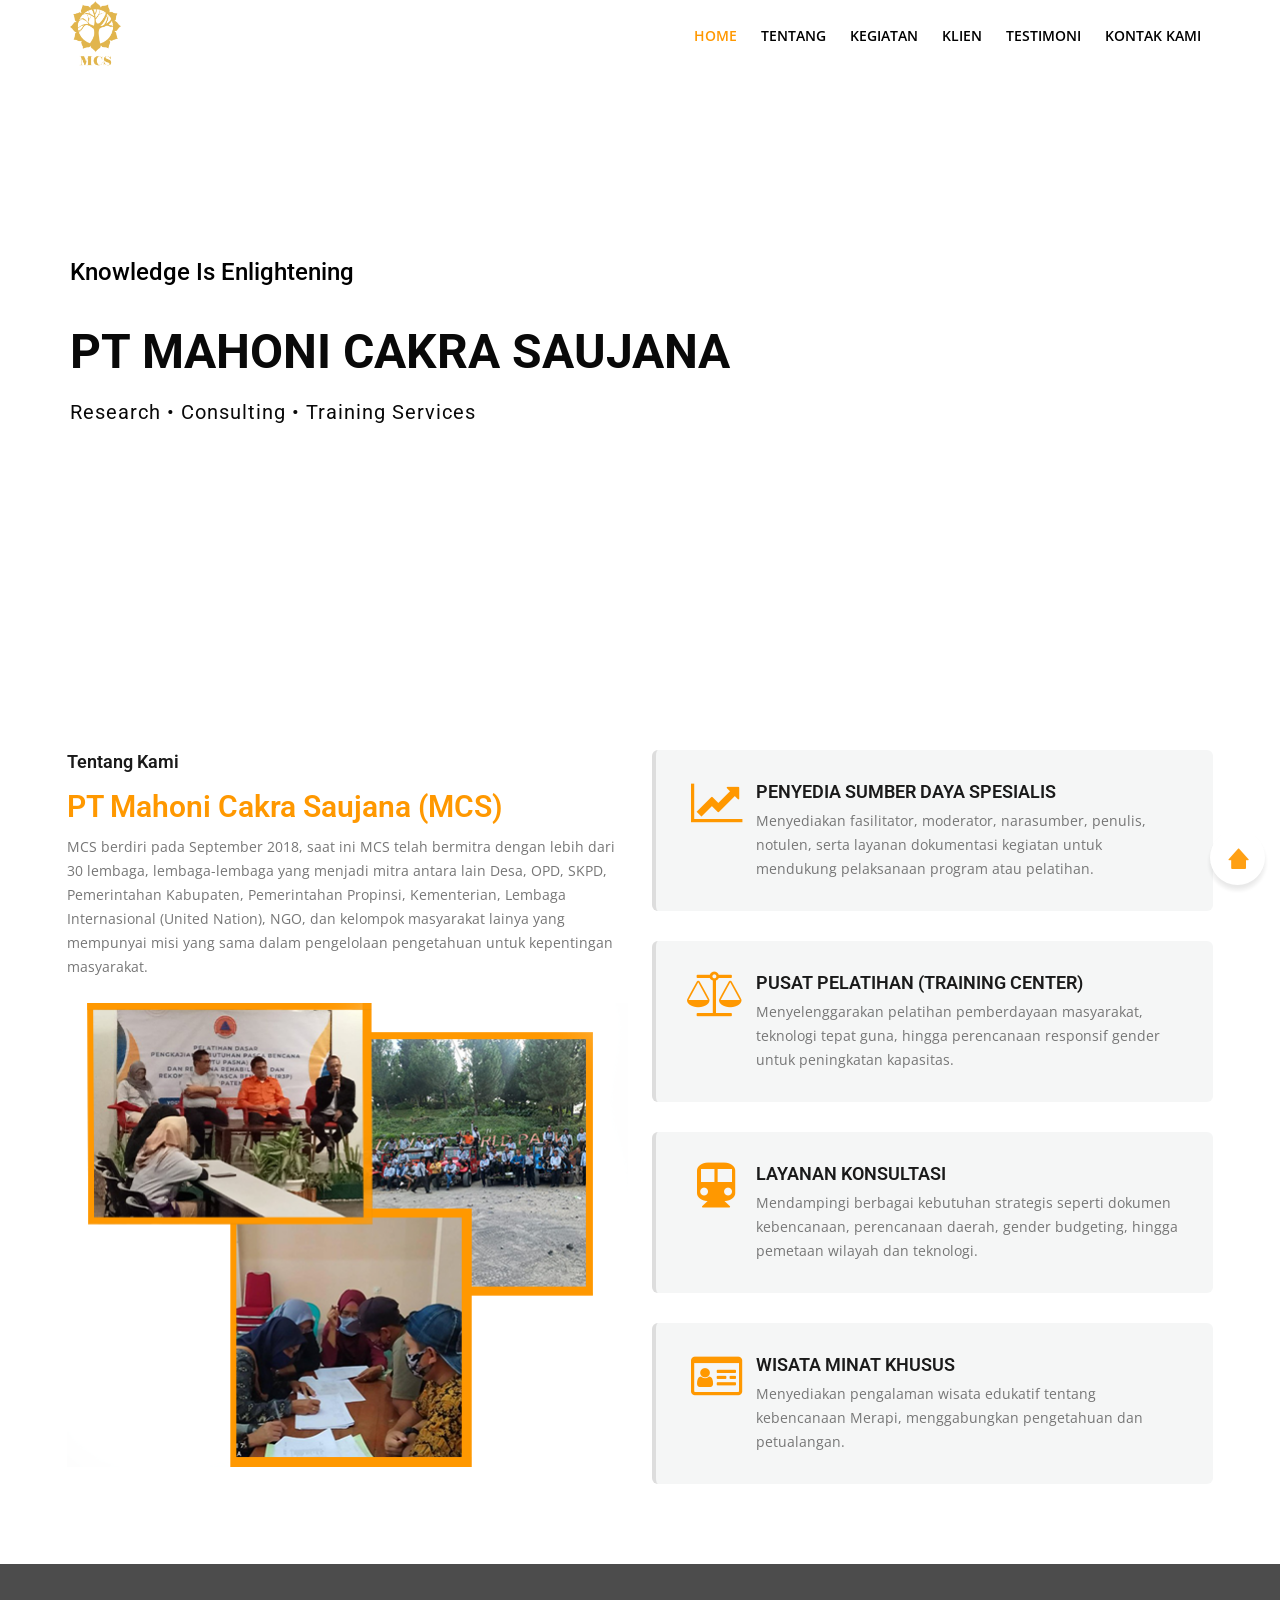
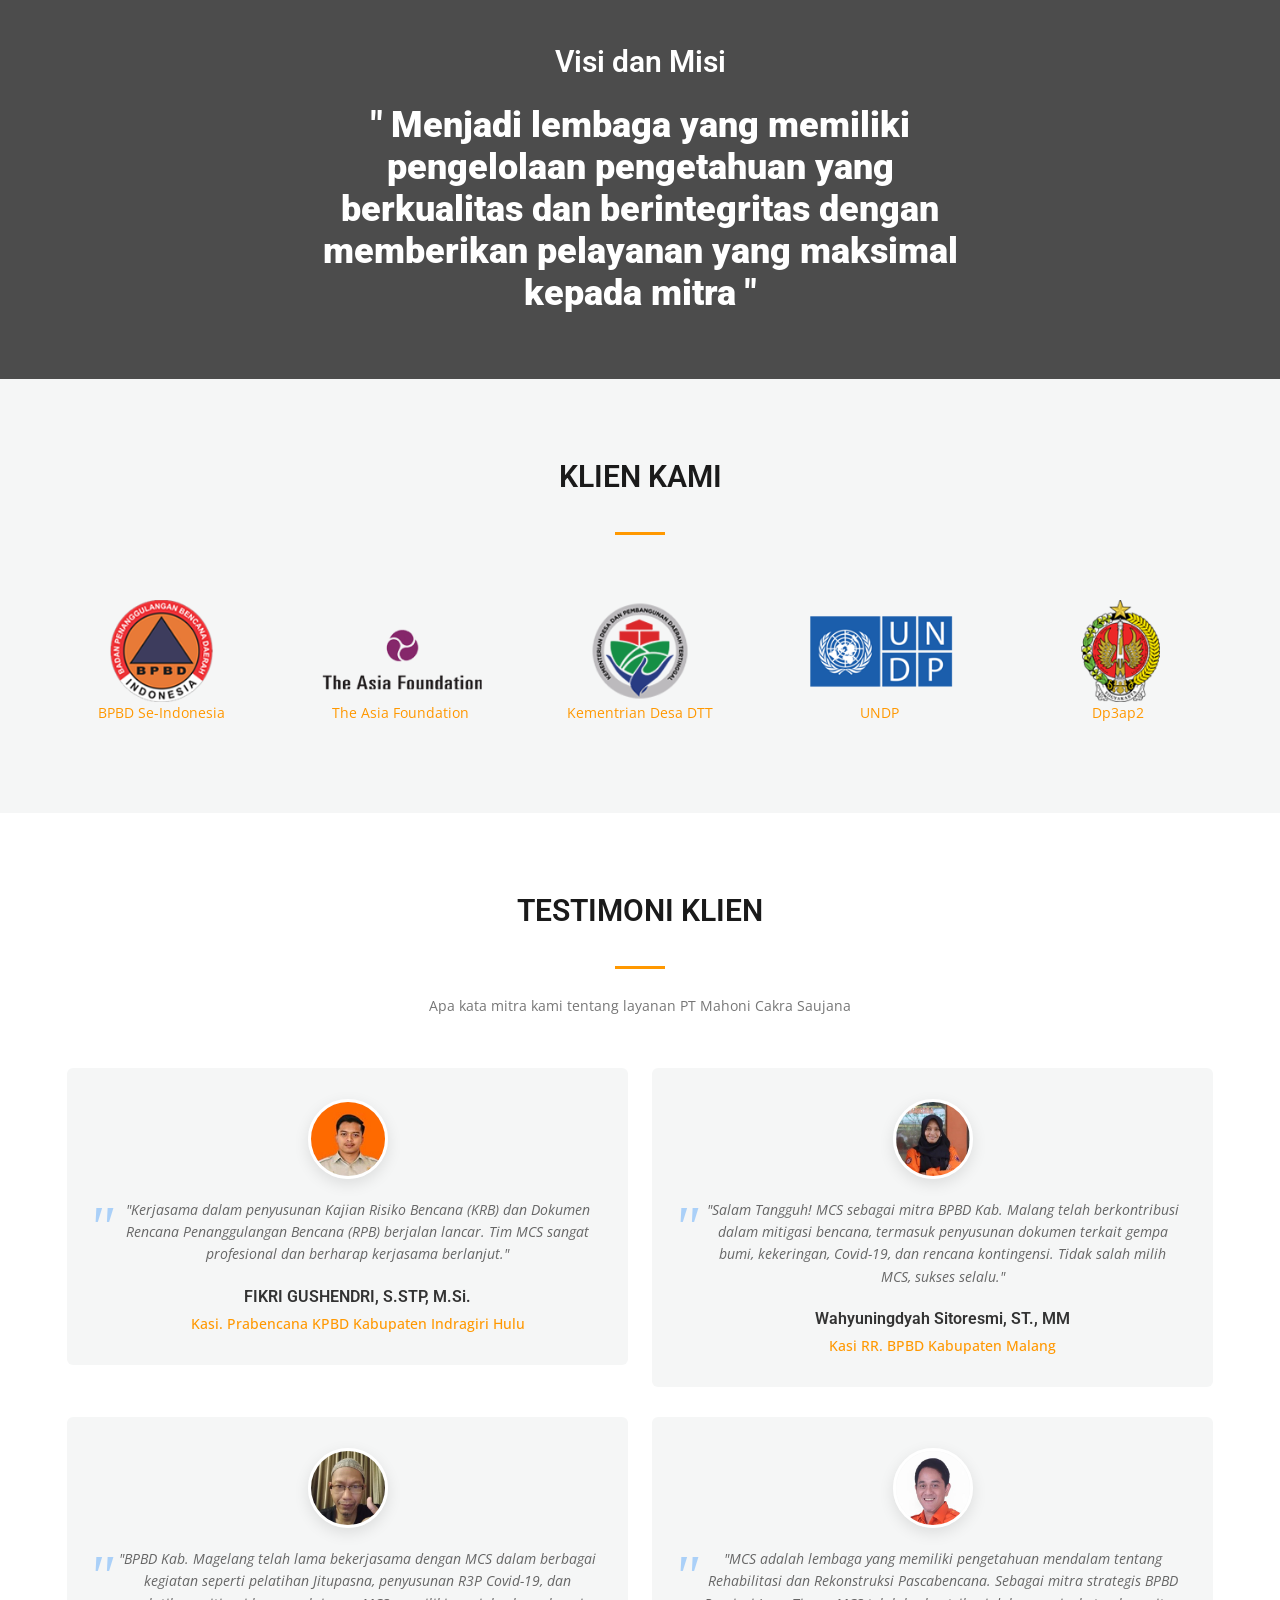
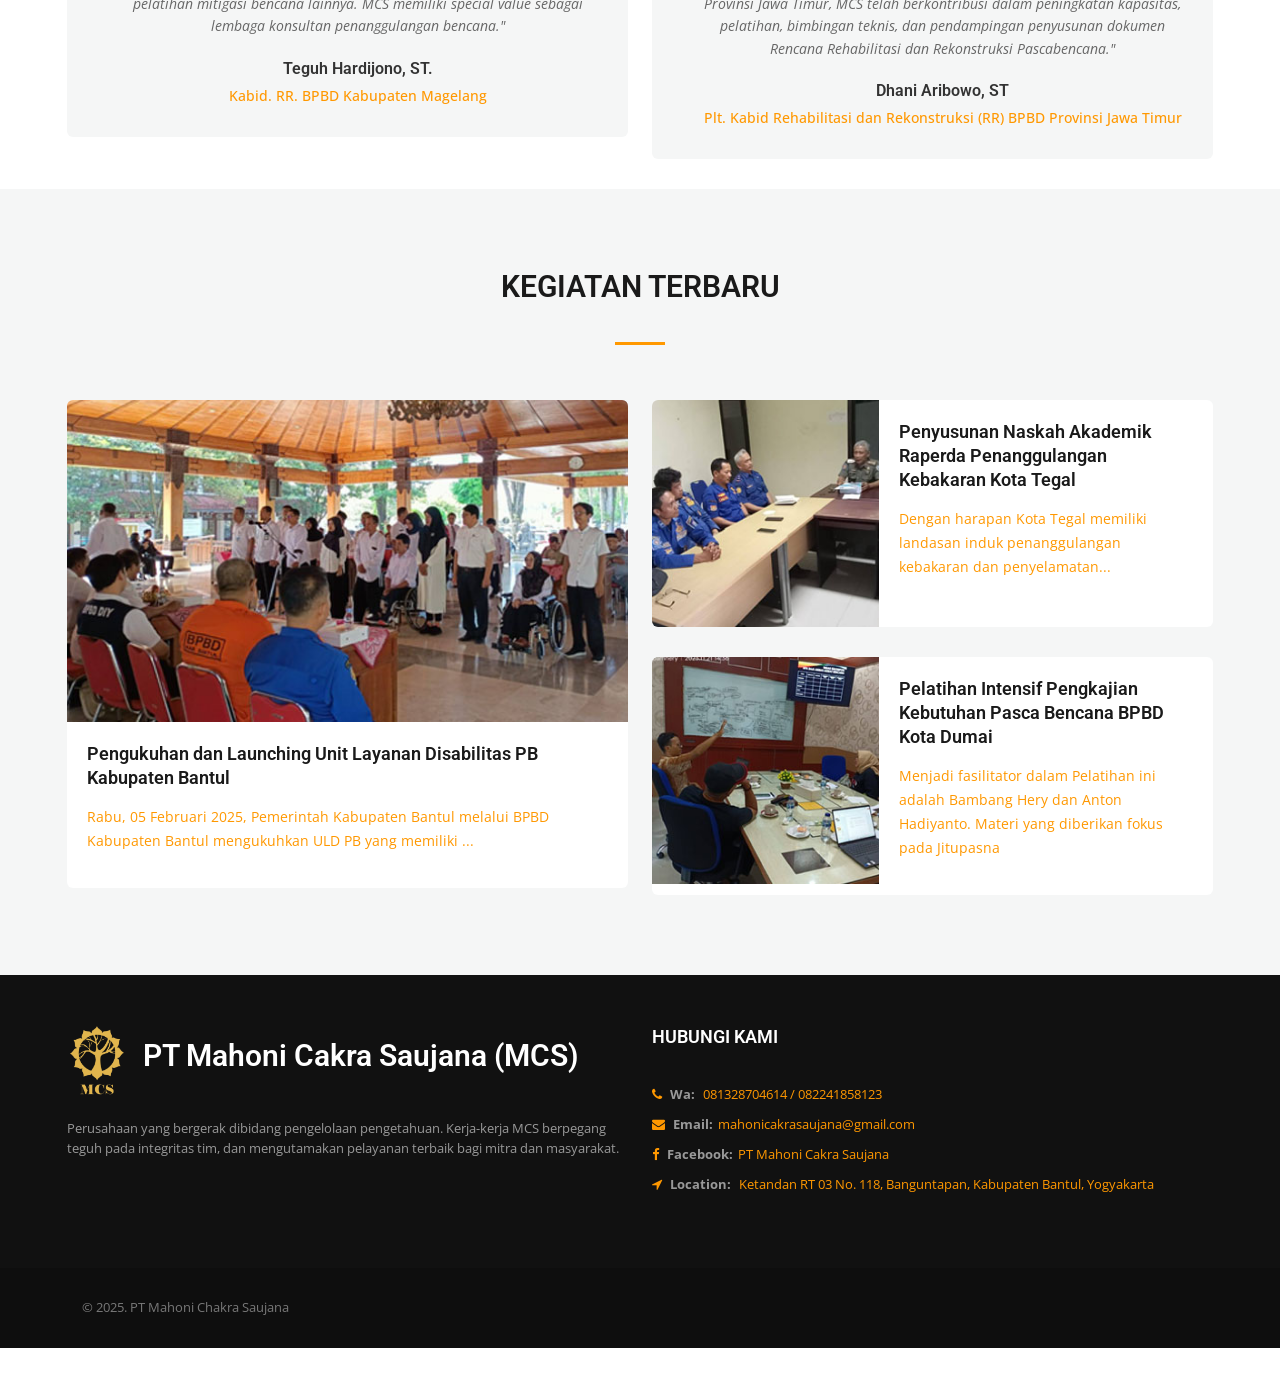
==== commit 4907d51b: "add testimoni" ====
--- a/index.html
+++ b/index.html
@@ -105,13 +105,18 @@
                                     
                                 </li>
                             
+                                                                <li>
+                                    <a href="#klien">Klien</i></a>
+                                    
+                                </li>
+                                
                                 <li>
-                                    <a href="#klien">Klien</i></a>
+                                    <a href="#testimoni">Testimoni</i></a>
                                     
                                 </li>
                                 
                                
-    
+   
                                 <li class="has-mega-menu">
                                     <a href="#kontak">Kontak Kami</i></a>
                                 </li>    
@@ -359,71 +364,7 @@
             
             
 
-            <div class="section-full bg-gray p-t80 p-b50" id="kegiatan">
-                <div class="container">
-                    <!-- TITLE START-->
-                    <div class="section-head text-center">
-                        <h2 class="text-uppercase">Kegiatan Terbaru</h2>
-                        <div class="wt-separator-outer">
-                            <div class="wt-separator site-bg-primary"></div>
-                        </div>                        
-                    </div>
-                    <!-- TITLE END-->
-                 </div>   
-                <div class="container">                                    	
-                    <div class="section-content" data-toggle="tab-hover">
-                        <div class="row">
-                            <div class="col-xl-6 col-lg-4 col-md-12 m-b30">
-                                <a href="https://www.facebook.com/share/p/1XBtJ53fqf/" target="_blank" class="text-decoration-none">
-                                <div class="wt-box  radius-md overflow-hide  case-large-outer">
-                                    <div class="wt-thum-bx wt-img-effect wt-img-overlay2 bg-no-repeat bg-cover case-large-img bg-bottom-right" style="background-image:url(images/gallery/cases/pic-large.jpg);">
-                                    </div>
-                                    <div class="wt-info bg-white text-left p-a20">
-                                        <h4 >Pengukuhan dan Launching Unit Layanan Disabilitas PB Kabupaten Bantul</h4>
-                                        <p class="m-b15">Rabu, 05 Februari 2025, Pemerintah Kabupaten Bantul melalui BPBD Kabupaten Bantul mengukuhkan ULD PB yang memiliki ...</p>
-                                     </div>
-                                </a>
-                                    </div>
-                            </div>    
-                                                
-                            <div class="col-xl-6 col-lg-8 col-md-12">
-                            	<div class="row">
-                                	<div class="col-xl-12 col-lg-6 col-md-6 cursor-pointer">
-                                        <a href="https://www.facebook.com/share/p/19xnt3qkYh/" target="_blank" class="text-decoration-none">
-                                            <div class="twm-fe-case wt-box block-md clearfix bg-white m-b30 radius-md overflow-hide">
-                                                <div class="wt-media wt-img-effect wt-img-overlay2">
-                                                    <img src="images/gallery/cases/pic1.jpg" alt="">	
-                                                </div>
-                                                <div class="wt-info text-left p-a20 overflow-hide">
-                                                    <h4>Penyusunan Naskah Akademik Raperda Penanggulangan Kebakaran Kota Tegal</h4>
-                                                    <p>Dengan harapan Kota Tegal memiliki landasan induk penanggulangan kebakaran dan penyelamatan...</p>
-                                                </div>
-                                            </div>
-                                        </a>
-                                    </div>
-                                    
-                                    <div class="col-xl-12 col-lg-6 col-md-6">
-                                        <a href="https://www.facebook.com/share/p/12MjSzD44yN/" target="_blank" class="text-decoration-none">
-                                        
-                                    	<div class="twm-fe-case wt-box block-md clearfix  bg-white   m-b30 radius-md overflow-hide">
-                                            <div class="wt-media wt-img-effect wt-img-overlay2">
-                                                <img src="images/gallery/cases/pic2.jpg" alt="">	
-                                            </div>
-                                            <div class="wt-info text-left p-a20 overflow-hide">
-                                                <h4 >Pelatihan Intensif Pengkajian Kebutuhan Pasca Bencana BPBD Kota Dumai</h4>
-                                                <p>Menjadi fasilitator dalam Pelatihan ini adalah Bambang Hery dan Anton Hadiyanto. Materi yang diberikan fokus pada Jitupasna </p>
-                                             </div>
-                                        </div>
-                                        </a>
-                                    </div>
-                                </div>                            
-                            </div>
-                        </div>
-                    </div>                    
-                </div>
-                
-                
-            </div>   
+            
             
             
 
@@ -491,6 +432,150 @@
             
             </div>
         </div>
+                     
+        <!-- TESTIMONI START -->
+        <div class="section-full bg-white p-t80 p-b50" id="testimoni">
+            <div class="container">
+                <!-- TITLE START -->
+                <div class="section-head text-center">
+                    <h2 class="text-uppercase">Testimoni Klien</h2>
+                    <div class="wt-separator-outer">
+                        <div class="wt-separator site-bg-primary"></div>
+                    </div>
+                    <p class="m-b0">Apa kata mitra kami tentang layanan PT Mahoni Cakra Saujana</p>
+                </div>
+                <!-- TITLE END -->
+                
+                <!-- TESTIMONI CONTENT START -->
+                <div class="section-content">
+                    <div class="row">
+                        <!-- TESTIMONI 1 -->
+                        <div class="col-lg-6 col-md-6 m-b30">
+                            <div class="wt-box bg-gray p-a30 radius-md text-center">
+                                <div class="testimoni-pic m-b20">
+                                    <img src="images/testimonials/pic1.jpg" alt="" class="rounded-circle" width="80" height="80">
+                                </div>
+                                <div class="testimoni-content">
+                                    <p class="m-b20">"Kerjasama dalam penyusunan Kajian Risiko Bencana (KRB) dan Dokumen Rencana Penanggulangan Bencana (RPB) berjalan lancar. Tim MCS sangat profesional dan berharap kerjasama berlanjut."</p>
+                                    <h5 class="m-b5">FIKRI GUSHENDRI, S.STP, M.Si.</h5>
+                                    <span class="site-text-primary">Kasi. Prabencana KPBD Kabupaten Indragiri Hulu</span>
+                                </div>
+                            </div>
+                        </div>
+                        
+                        <!-- TESTIMONI 2 -->
+                        <div class="col-lg-6 col-md-6 m-b30">
+                            <div class="wt-box bg-gray p-a30 radius-md text-center">
+                                <div class="testimoni-pic m-b20">
+                                    <img src="images/testimonials/pic2.jpg" alt="" class="rounded-circle" width="80" height="80">
+                                </div>
+                                <div class="testimoni-content">
+                                    <p class="m-b20">"Salam Tangguh! MCS sebagai mitra BPBD Kab. Malang telah berkontribusi dalam mitigasi bencana, termasuk penyusunan dokumen terkait gempa bumi, kekeringan, Covid-19, dan rencana kontingensi. Tidak salah milih MCS, sukses selalu."</p>
+                                    <h5 class="m-b5">Wahyuningdyah Sitoresmi, ST., MM</h5>
+                                    <span class="site-text-primary">Kasi RR. BPBD Kabupaten Malang</span>
+                                </div>
+                            </div>
+                        </div>
+                        
+                        <!-- TESTIMONI 3 -->
+                        <div class="col-lg-6 col-md-6 m-b30">
+                            <div class="wt-box bg-gray p-a30 radius-md text-center">
+                                <div class="testimoni-pic m-b20">
+                                    <img src="images/testimonials/pic3.jpg" alt="" class="rounded-circle" width="80" height="80">
+                                </div>
+                                <div class="testimoni-content">
+                                    <p class="m-b20">"BPBD Kab. Magelang telah lama bekerjasama dengan MCS dalam berbagai kegiatan seperti pelatihan Jitupasna, penyusunan R3P Covid-19, dan pelatihan mitigasi bencana lainnya. MCS memiliki special value sebagai lembaga konsultan penanggulangan bencana."</p>
+                                    <h5 class="m-b5">Teguh Hardijono, ST.</h5>
+                                    <span class="site-text-primary">Kabid. RR. BPBD Kabupaten Magelang</span>
+                                </div>
+                            </div>
+                        </div>
+                        
+                        <!-- TESTIMONI 4 -->
+                        <div class="col-lg-6 col-md-6 m-b30">
+                            <div class="wt-box bg-gray p-a30 radius-md text-center">
+                                <div class="testimoni-pic m-b20">
+                                    <img src="images/testimonials/pic4.jpg" alt="" class="rounded-circle" width="80" height="80">
+                                </div>
+                                <div class="testimoni-content">
+                                    <p class="m-b20">"MCS adalah lembaga yang memiliki pengetahuan mendalam tentang Rehabilitasi dan Rekonstruksi Pascabencana. Sebagai mitra strategis BPBD Provinsi Jawa Timur, MCS telah berkontribusi dalam peningkatan kapasitas, pelatihan, bimbingan teknis, dan pendampingan penyusunan dokumen Rencana Rehabilitasi dan Rekonstruksi Pascabencana."</p>
+                                    <h5 class="m-b5">Dhani Aribowo, ST</h5>
+                                    <span class="site-text-primary">Plt. Kabid Rehabilitasi dan Rekonstruksi (RR) BPBD Provinsi Jawa Timur</span>
+                                </div>
+                            </div>
+                        </div>
+
+                </div>
+                <!-- TESTIMONI CONTENT END -->
+            </div>
+        </div>
+        <!-- TESTIMONI END -->
+
+        <div class="section-full bg-gray p-t80 p-b50" id="kegiatan">
+            <div class="container">
+                <!-- TITLE START-->
+                <div class="section-head text-center">
+                    <h2 class="text-uppercase">Kegiatan Terbaru</h2>
+                    <div class="wt-separator-outer">
+                        <div class="wt-separator site-bg-primary"></div>
+                    </div>                        
+                </div>
+                <!-- TITLE END-->
+             </div>   
+            <div class="container">                                    	
+                <div class="section-content" data-toggle="tab-hover">
+                    <div class="row">
+                        <div class="col-xl-6 col-lg-4 col-md-12 m-b30">
+                            <a href="https://www.facebook.com/share/p/1XBtJ53fqf/" target="_blank" class="text-decoration-none">
+                            <div class="wt-box  radius-md overflow-hide  case-large-outer">
+                                <div class="wt-thum-bx wt-img-effect wt-img-overlay2 bg-no-repeat bg-cover case-large-img bg-bottom-right" style="background-image:url(images/gallery/cases/pic-large.jpg);">
+                                </div>
+                                <div class="wt-info bg-white text-left p-a20">
+                                    <h4 >Pengukuhan dan Launching Unit Layanan Disabilitas PB Kabupaten Bantul</h4>
+                                    <p class="m-b15">Rabu, 05 Februari 2025, Pemerintah Kabupaten Bantul melalui BPBD Kabupaten Bantul mengukuhkan ULD PB yang memiliki ...</p>
+                                 </div>
+                            </a>
+                                </div>
+                        </div>    
+                                            
+                        <div class="col-xl-6 col-lg-8 col-md-12">
+                            <div class="row">
+                                <div class="col-xl-12 col-lg-6 col-md-6 cursor-pointer">
+                                    <a href="https://www.facebook.com/share/p/19xnt3qkYh/" target="_blank" class="text-decoration-none">
+                                        <div class="twm-fe-case wt-box block-md clearfix bg-white m-b30 radius-md overflow-hide">
+                                            <div class="wt-media wt-img-effect wt-img-overlay2">
+                                                <img src="images/gallery/cases/pic1.jpg" alt="">	
+                                            </div>
+                                            <div class="wt-info text-left p-a20 overflow-hide">
+                                                <h4>Penyusunan Naskah Akademik Raperda Penanggulangan Kebakaran Kota Tegal</h4>
+                                                <p>Dengan harapan Kota Tegal memiliki landasan induk penanggulangan kebakaran dan penyelamatan...</p>
+                                            </div>
+                                        </div>
+                                    </a>
+                                </div>
+                                
+                                <div class="col-xl-12 col-lg-6 col-md-6">
+                                    <a href="https://www.facebook.com/share/p/12MjSzD44yN/" target="_blank" class="text-decoration-none">
+                                    
+                                    <div class="twm-fe-case wt-box block-md clearfix  bg-white   m-b30 radius-md overflow-hide">
+                                        <div class="wt-media wt-img-effect wt-img-overlay2">
+                                            <img src="images/gallery/cases/pic2.jpg" alt="">	
+                                        </div>
+                                        <div class="wt-info text-left p-a20 overflow-hide">
+                                            <h4 >Pelatihan Intensif Pengkajian Kebutuhan Pasca Bencana BPBD Kota Dumai</h4>
+                                            <p>Menjadi fasilitator dalam Pelatihan ini adalah Bambang Hery dan Anton Hadiyanto. Materi yang diberikan fokus pada Jitupasna </p>
+                                         </div>
+                                    </div>
+                                    </a>
+                                </div>
+                            </div>                            
+                        </div>
+                    </div>
+                </div>                    
+            </div>
+            
+            
+        </div>   
                      
         <!-- FOOTER START -->
         <footer class="site-footer footer-dark" id="kontak">
@@ -623,6 +708,8 @@
             }
         });
     }
+    
+
 });
 </script>
 
--- a/css/custom.css
+++ b/css/custom.css
@@ -9,4 +9,65 @@
 
 .client-logo-carousel .owl-dots {
     display: none !important;
+} 
+
+/* Custom CSS untuk Testimoni Section */
+
+.testimoni-pic img {
+    border: 3px solid #fff;
+    box-shadow: 0 5px 15px rgba(0,0,0,0.1);
+    transition: all 0.3s ease;
+}
+
+.testimoni-pic img:hover {
+    transform: scale(1.05);
+    box-shadow: 0 8px 25px rgba(0,0,0,0.15);
+}
+
+.testimoni-content p {
+    font-style: italic;
+    line-height: 1.6;
+    color: #666;
+}
+
+.testimoni-content h5 {
+    font-weight: 600;
+    color: #333;
+    margin-bottom: 5px;
+}
+
+.testimoni-content span {
+    font-size: 14px;
+    font-weight: 500;
+}
+
+
+
+/* Animation for testimoni cards */
+.wt-box.bg-gray {
+    transition: all 0.3s ease;
+    border: 1px solid transparent;
+}
+
+.wt-box.bg-gray:hover {
+    transform: translateY(-5px);
+    box-shadow: 0 10px 30px rgba(0,0,0,0.1);
+    border-color: #007bff;
+}
+
+/* Quote icon for testimoni */
+.testimoni-content p::before {
+    content: '"';
+    font-size: 60px;
+    color: #007bff;
+    opacity: 0.3;
+    position: absolute;
+    top: -20px;
+    left: -10px;
+    font-family: serif;
+}
+
+.testimoni-content {
+    position: relative;
+    padding-left: 20px;
 } 
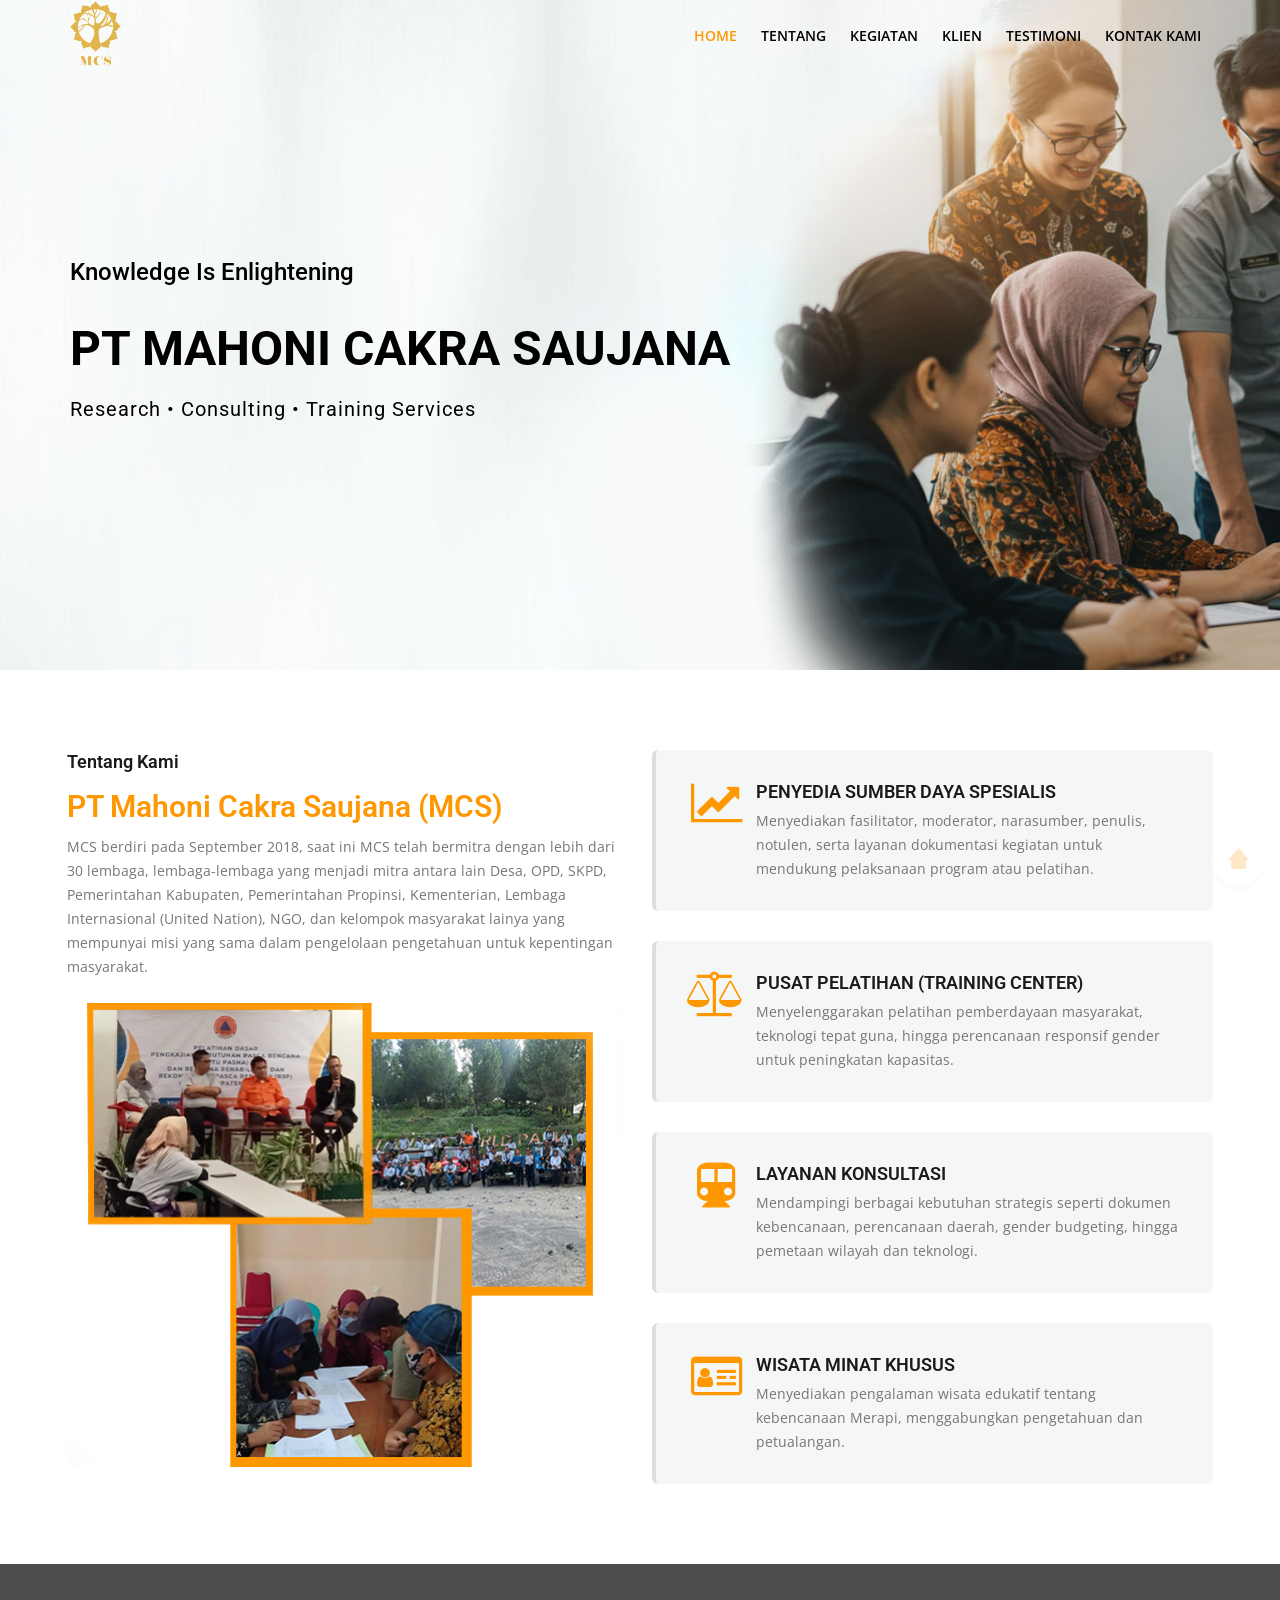
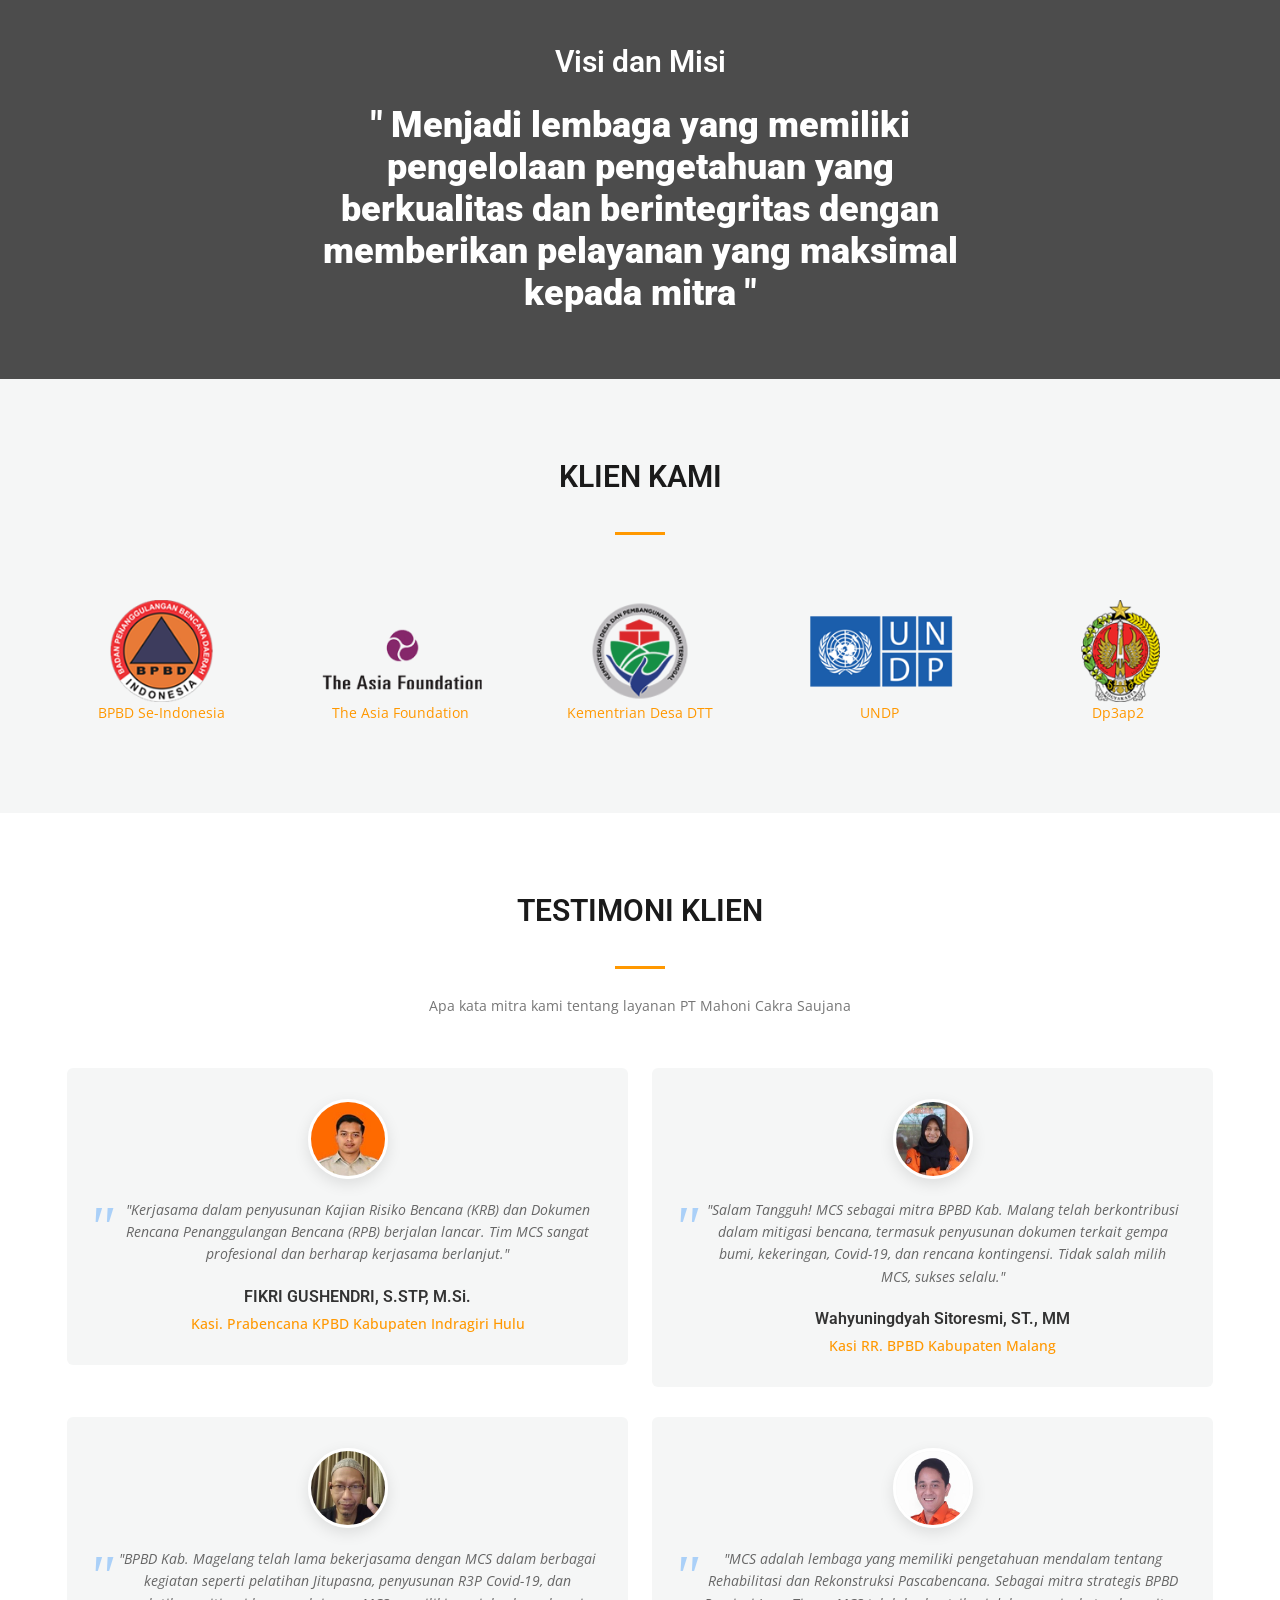
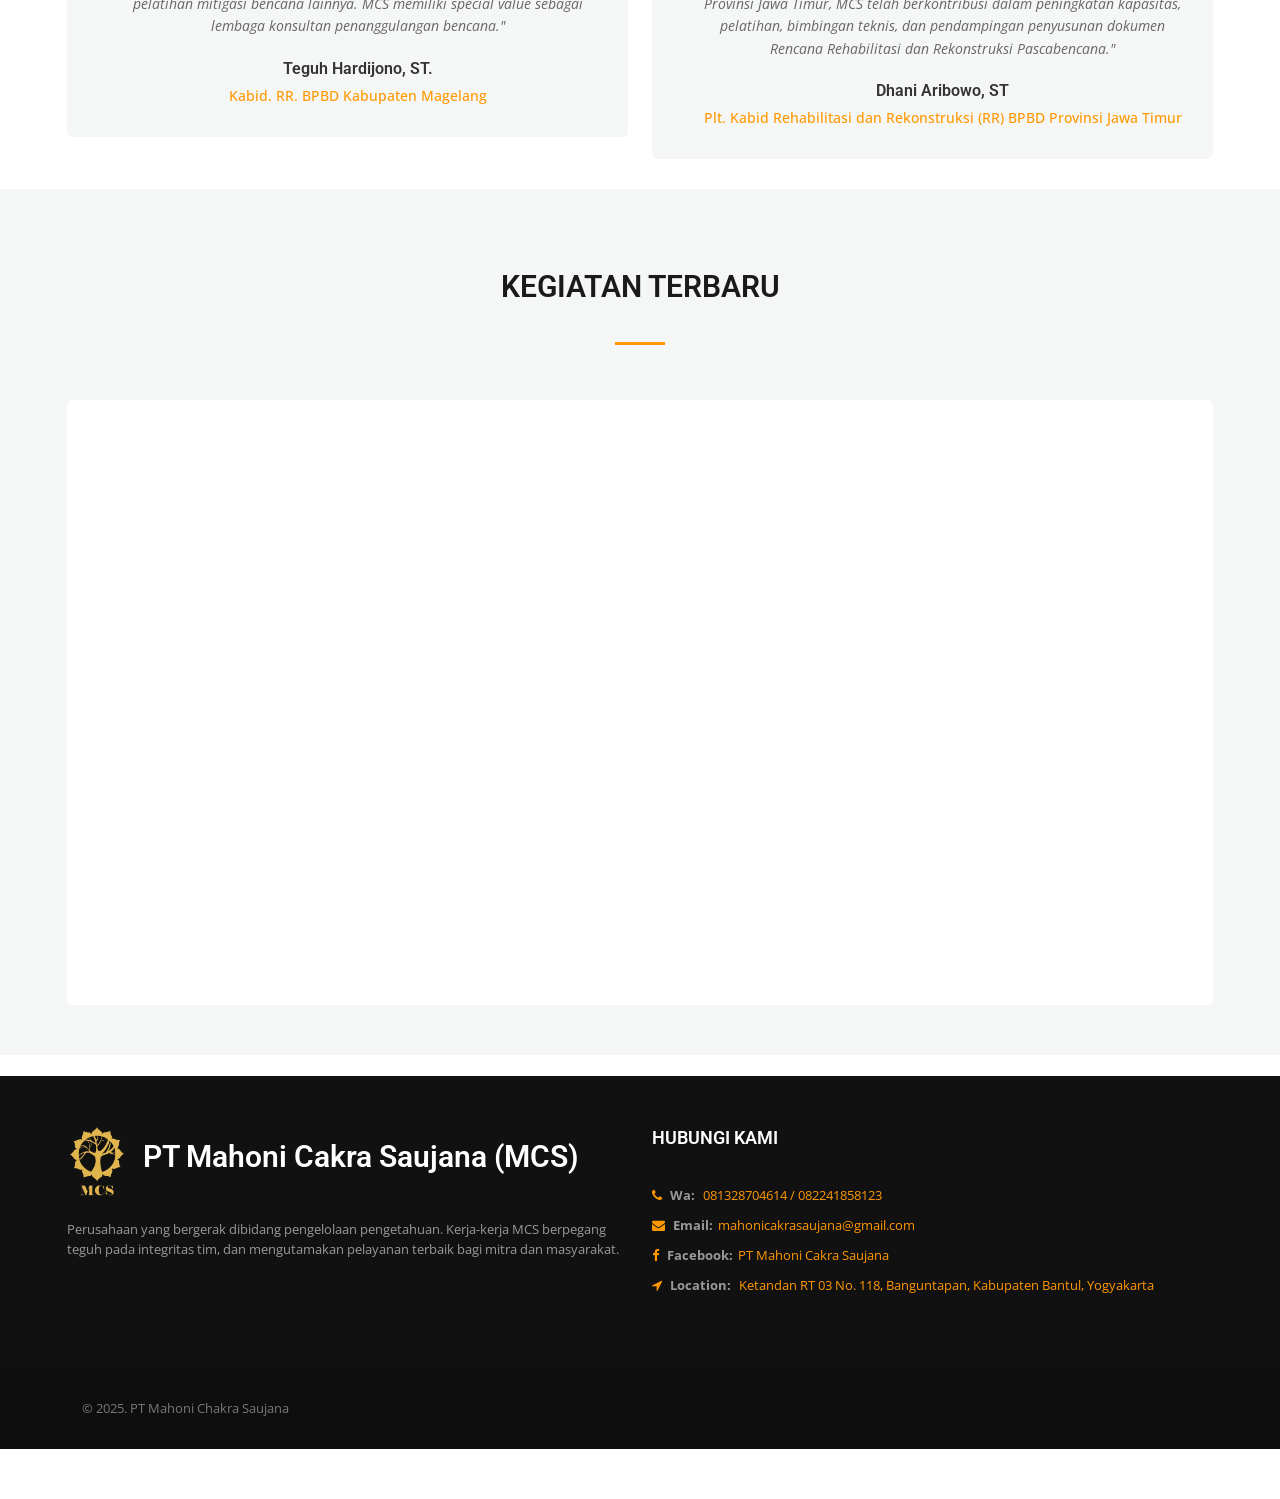
==== commit e4fad17c: "add new actifity base on rss feed fb" ====
--- a/index.html
+++ b/index.html
@@ -525,57 +525,26 @@
             <div class="container">                                    	
                 <div class="section-content" data-toggle="tab-hover">
                     <div class="row">
-                        <div class="col-xl-6 col-lg-4 col-md-12 m-b30">
-                            <a href="https://www.facebook.com/share/p/1XBtJ53fqf/" target="_blank" class="text-decoration-none">
-                            <div class="wt-box  radius-md overflow-hide  case-large-outer">
-                                <div class="wt-thum-bx wt-img-effect wt-img-overlay2 bg-no-repeat bg-cover case-large-img bg-bottom-right" style="background-image:url(images/gallery/cases/pic-large.jpg);">
-                                </div>
-                                <div class="wt-info bg-white text-left p-a20">
-                                    <h4 >Pengukuhan dan Launching Unit Layanan Disabilitas PB Kabupaten Bantul</h4>
-                                    <p class="m-b15">Rabu, 05 Februari 2025, Pemerintah Kabupaten Bantul melalui BPBD Kabupaten Bantul mengukuhkan ULD PB yang memiliki ...</p>
-                                 </div>
-                            </a>
-                                </div>
-                        </div>    
-                                            
-                        <div class="col-xl-6 col-lg-8 col-md-12">
-                            <div class="row">
-                                <div class="col-xl-12 col-lg-6 col-md-6 cursor-pointer">
-                                    <a href="https://www.facebook.com/share/p/19xnt3qkYh/" target="_blank" class="text-decoration-none">
-                                        <div class="twm-fe-case wt-box block-md clearfix bg-white m-b30 radius-md overflow-hide">
-                                            <div class="wt-media wt-img-effect wt-img-overlay2">
-                                                <img src="images/gallery/cases/pic1.jpg" alt="">	
-                                            </div>
-                                            <div class="wt-info text-left p-a20 overflow-hide">
-                                                <h4>Penyusunan Naskah Akademik Raperda Penanggulangan Kebakaran Kota Tegal</h4>
-                                                <p>Dengan harapan Kota Tegal memiliki landasan induk penanggulangan kebakaran dan penyelamatan...</p>
-                                            </div>
-                                        </div>
-                                    </a>
-                                </div>
-                                
-                                <div class="col-xl-12 col-lg-6 col-md-6">
-                                    <a href="https://www.facebook.com/share/p/12MjSzD44yN/" target="_blank" class="text-decoration-none">
-                                    
-                                    <div class="twm-fe-case wt-box block-md clearfix  bg-white   m-b30 radius-md overflow-hide">
-                                        <div class="wt-media wt-img-effect wt-img-overlay2">
-                                            <img src="images/gallery/cases/pic2.jpg" alt="">	
-                                        </div>
-                                        <div class="wt-info text-left p-a20 overflow-hide">
-                                            <h4 >Pelatihan Intensif Pengkajian Kebutuhan Pasca Bencana BPBD Kota Dumai</h4>
-                                            <p>Menjadi fasilitator dalam Pelatihan ini adalah Bambang Hery dan Anton Hadiyanto. Materi yang diberikan fokus pada Jitupasna </p>
-                                         </div>
-                                    </div>
-                                    </a>
-                                </div>
-                            </div>                            
+                        <div class="col-12">
+                            <div class="wt-box radius-md overflow-hide bg-white">
+                                <div class="rss-feed-container" style="min-height: 600px; border-radius: 8px; overflow: hidden;">
+                                    <iframe 
+                                        src="https://rss.app/embed/v1/wall/7Y3T0HjFfZop8IlP" 
+                                        width="100%" 
+                                        height="600" 
+                                        frameborder="0" 
+                                        style="border: none; border-radius: 8px;"
+                                        title="Kegiatan Terbaru MCS">
+                                    </iframe>
+                                </div>
+                            </div>
                         </div>
                     </div>
                 </div>                    
             </div>
-            
-            
         </div>   
+
+        <br>
                      
         <!-- FOOTER START -->
         <footer class="site-footer footer-dark" id="kontak">
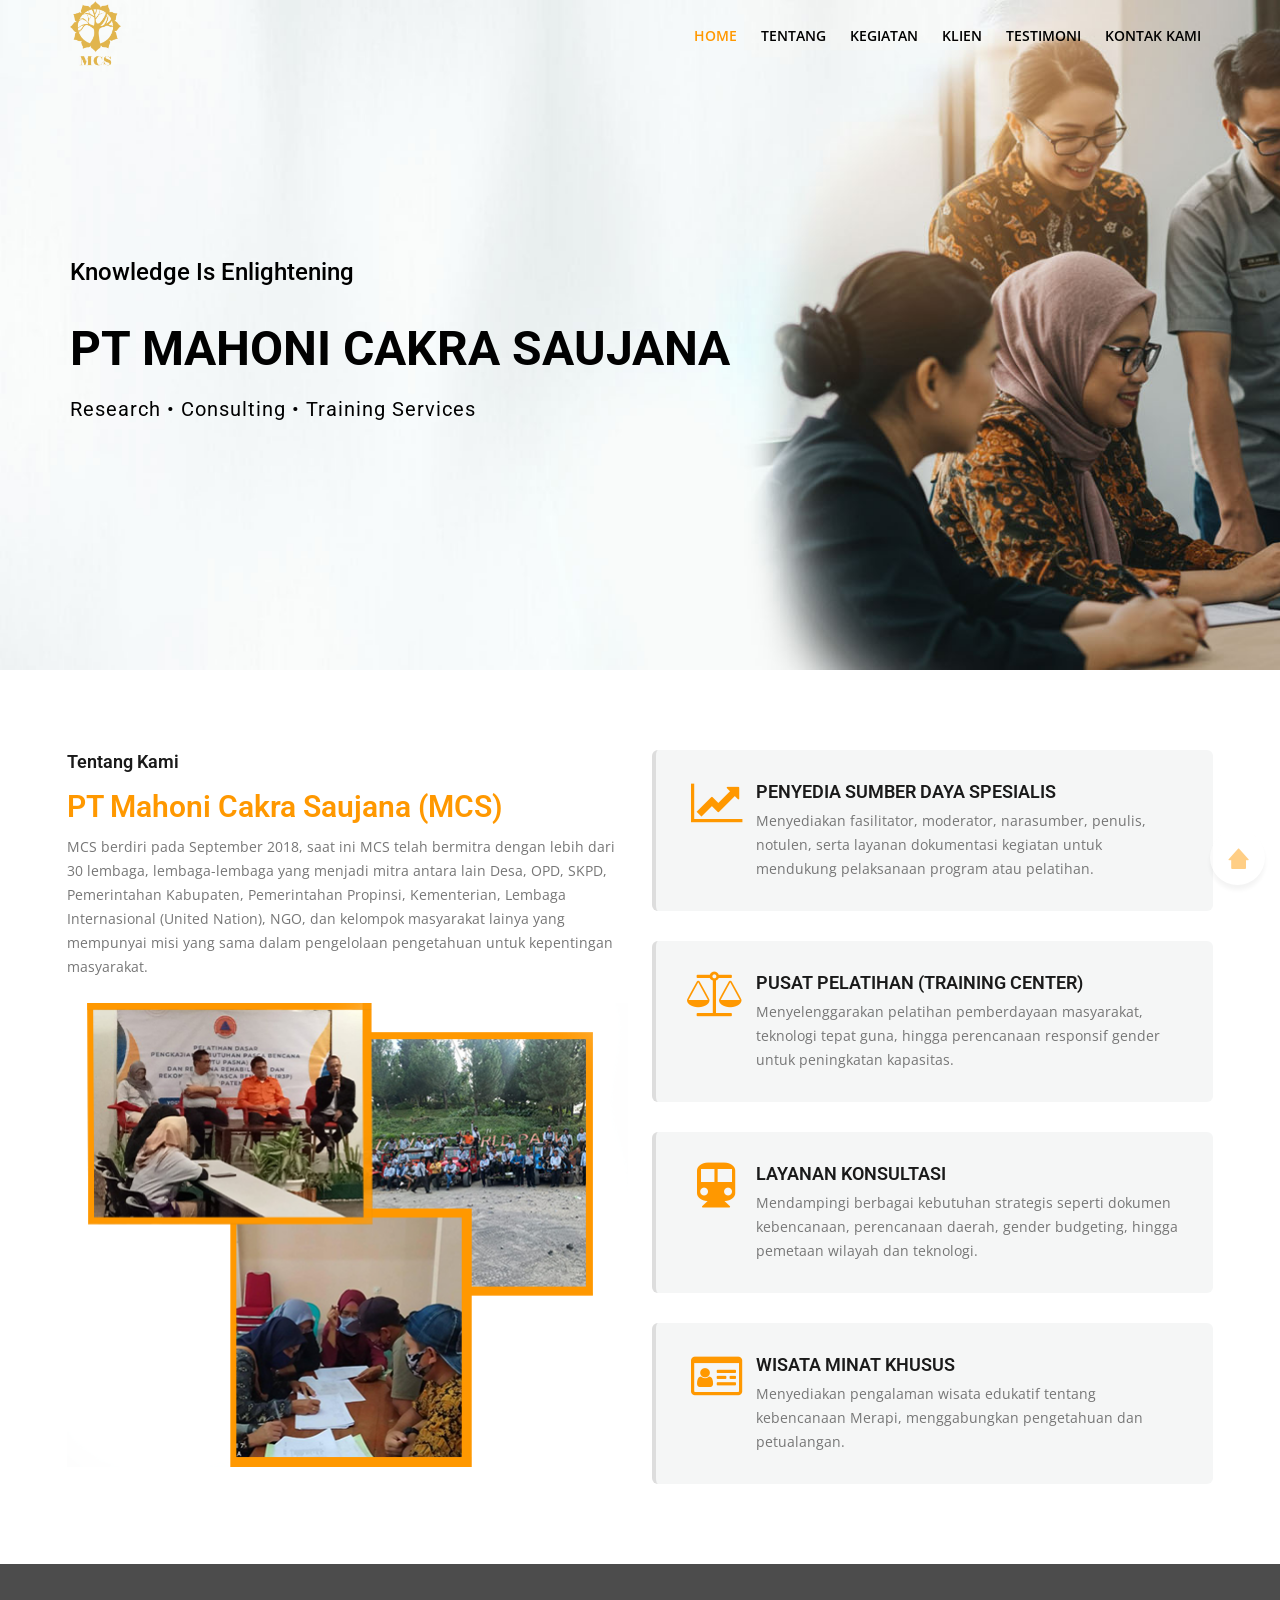
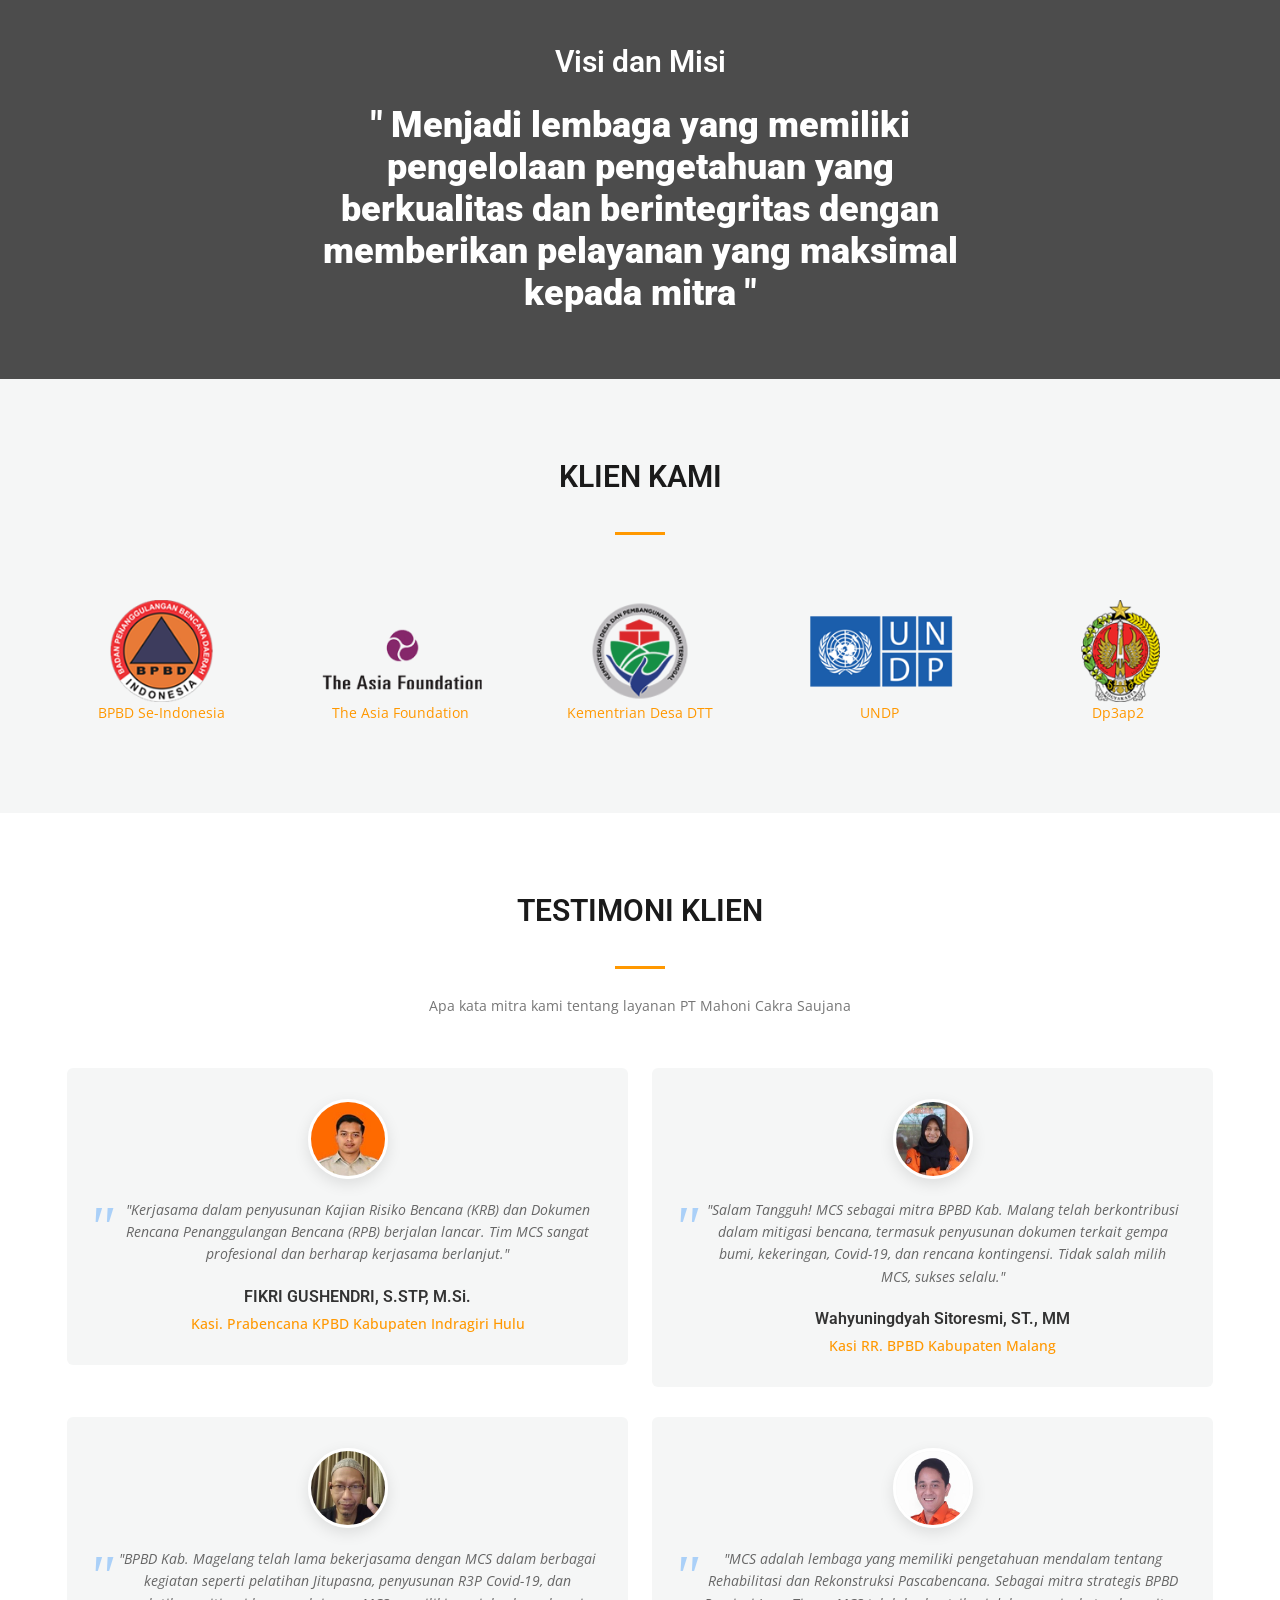
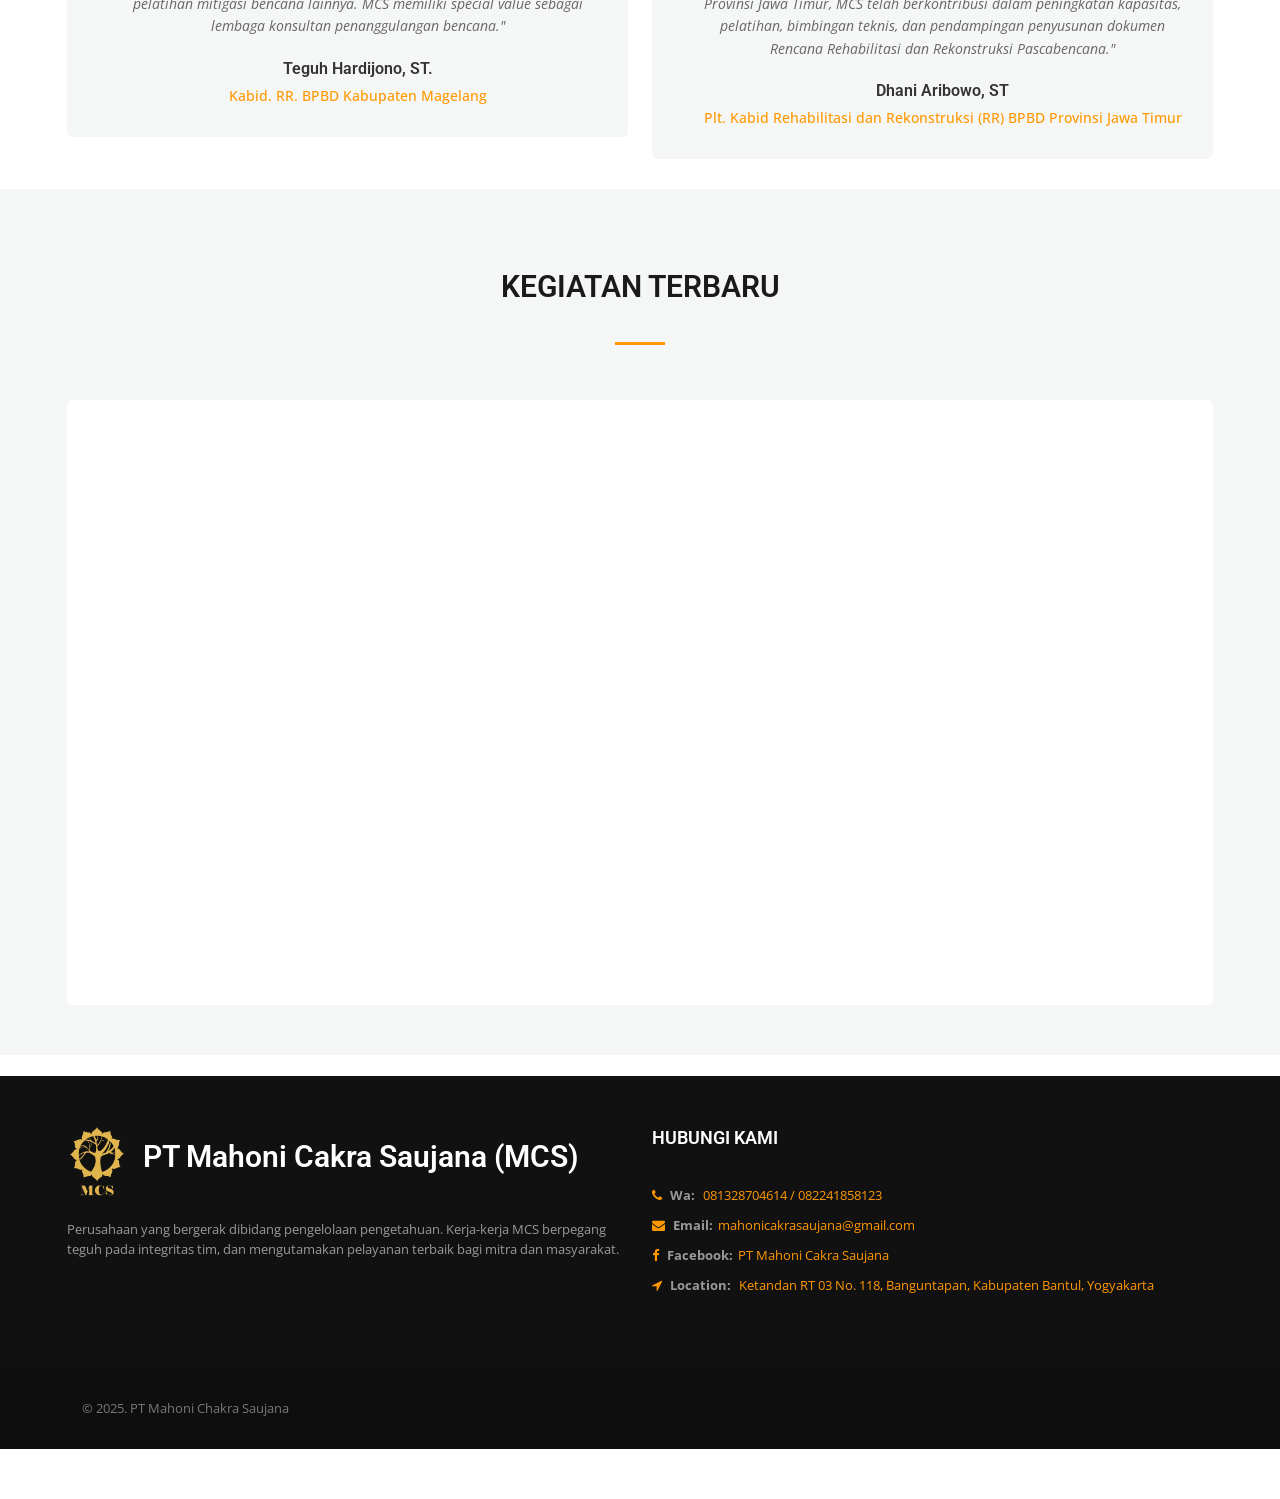
==== commit 7b0de0ac: "Update index.html update rss link" ====
--- a/index.html
+++ b/index.html
@@ -529,7 +529,7 @@
                             <div class="wt-box radius-md overflow-hide bg-white">
                                 <div class="rss-feed-container" style="min-height: 600px; border-radius: 8px; overflow: hidden;">
                                     <iframe 
-                                        src="https://rss.app/embed/v1/wall/7Y3T0HjFfZop8IlP" 
+                                        src="https://rss.app/embed/v1/wall/CnCus4EgkSC2i93B" 
                                         width="100%" 
                                         height="600" 
                                         frameborder="0" 
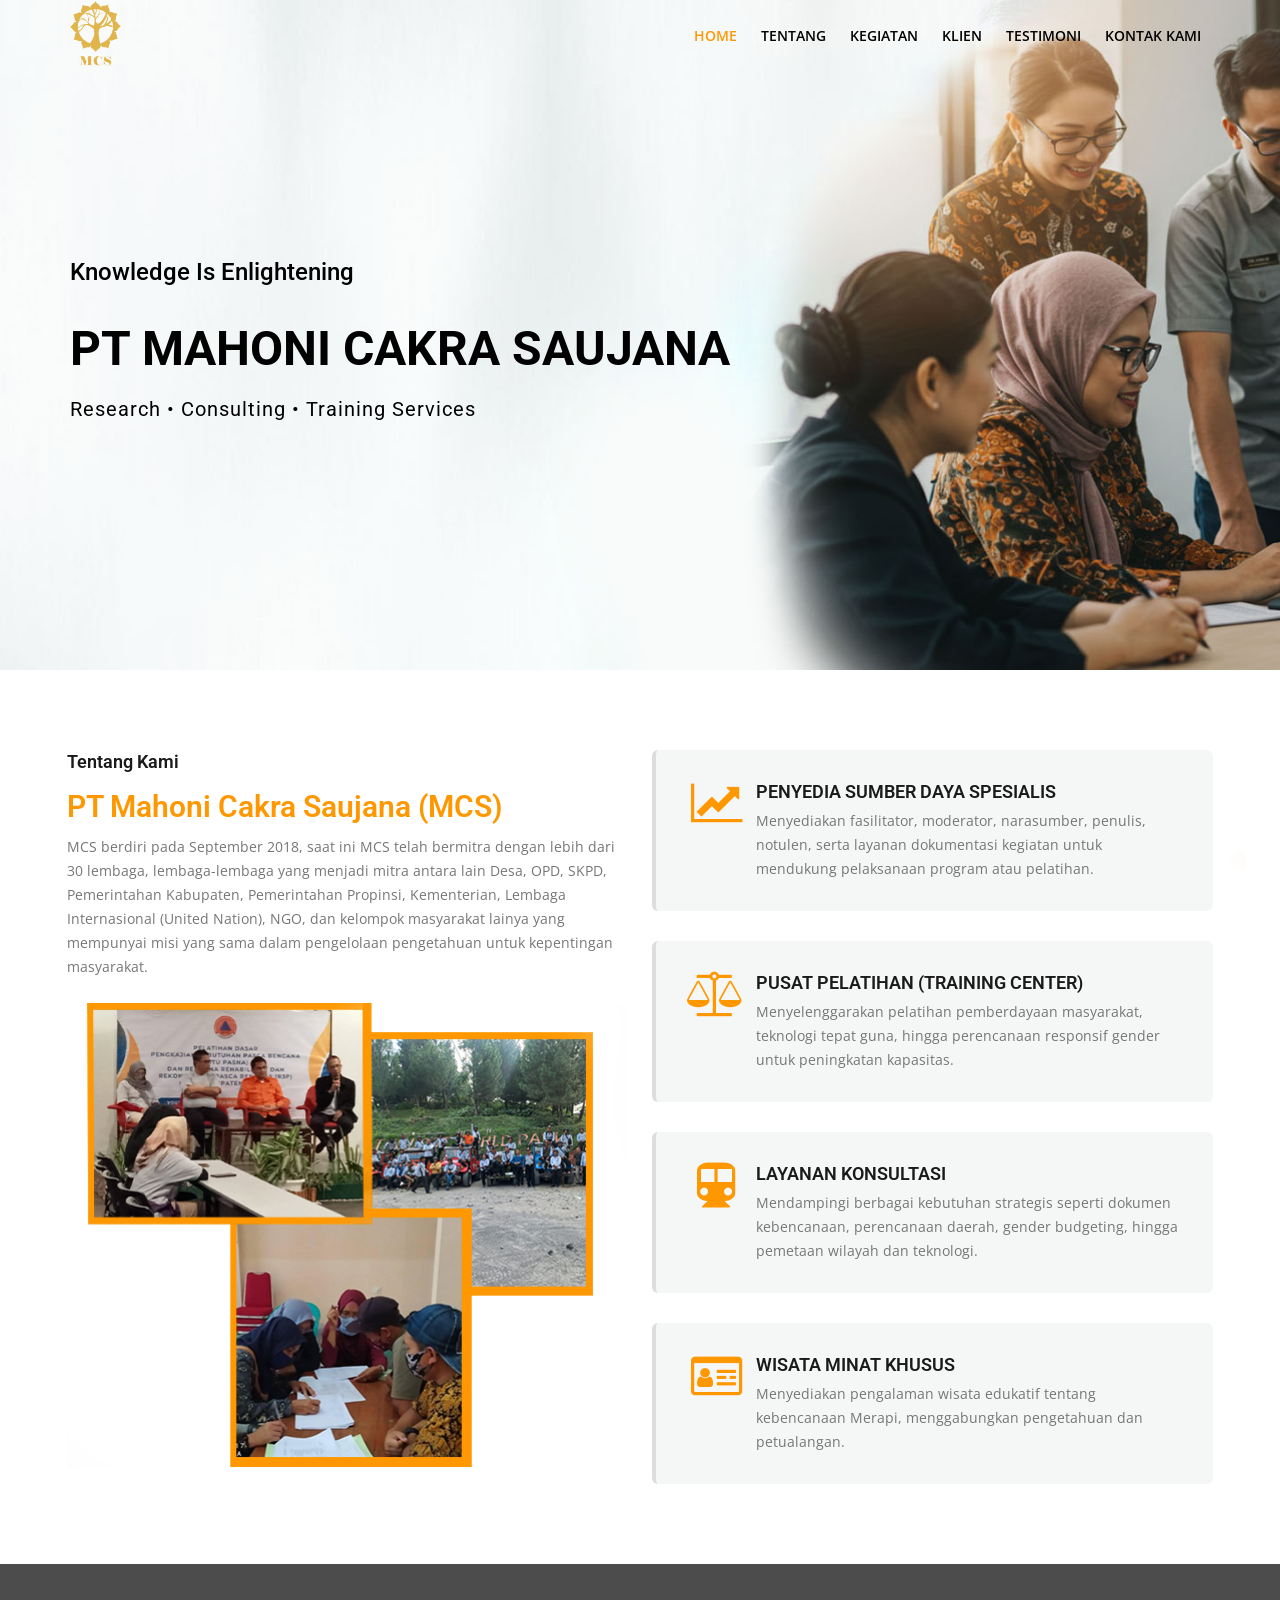
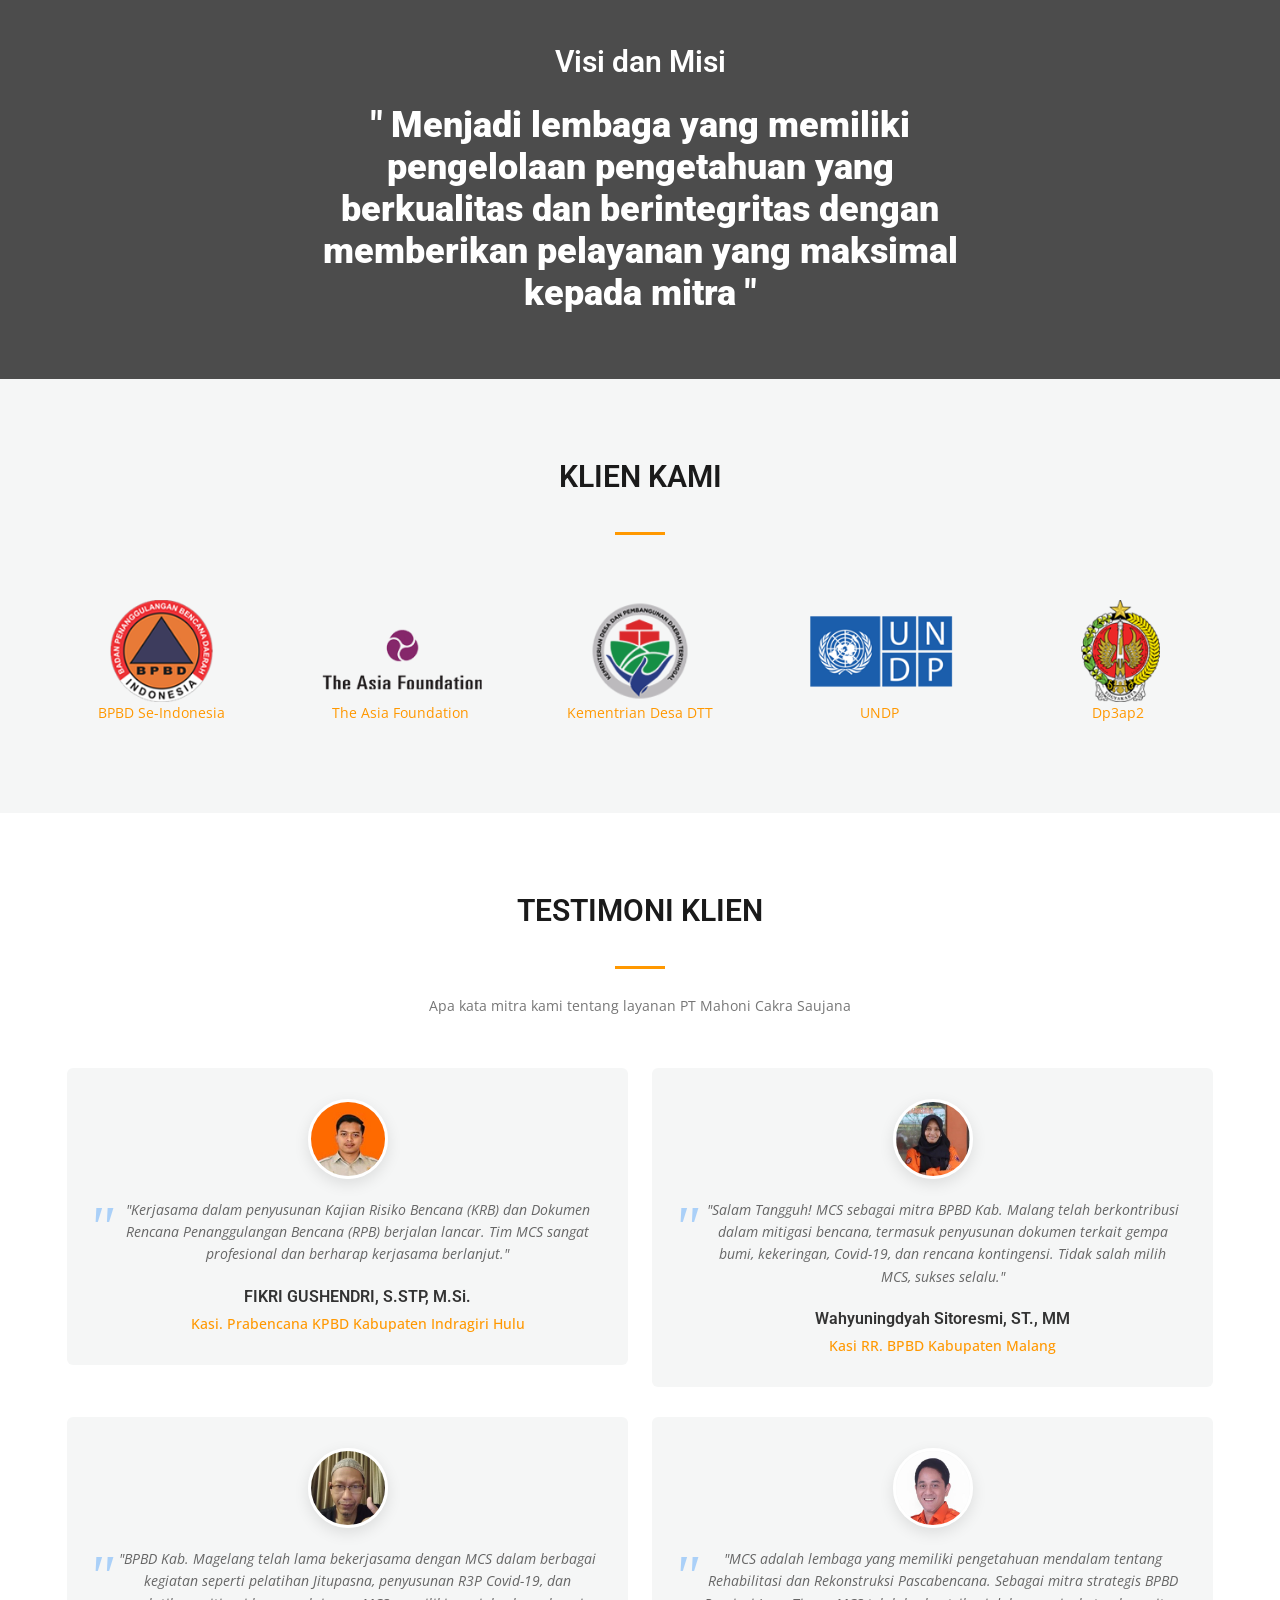
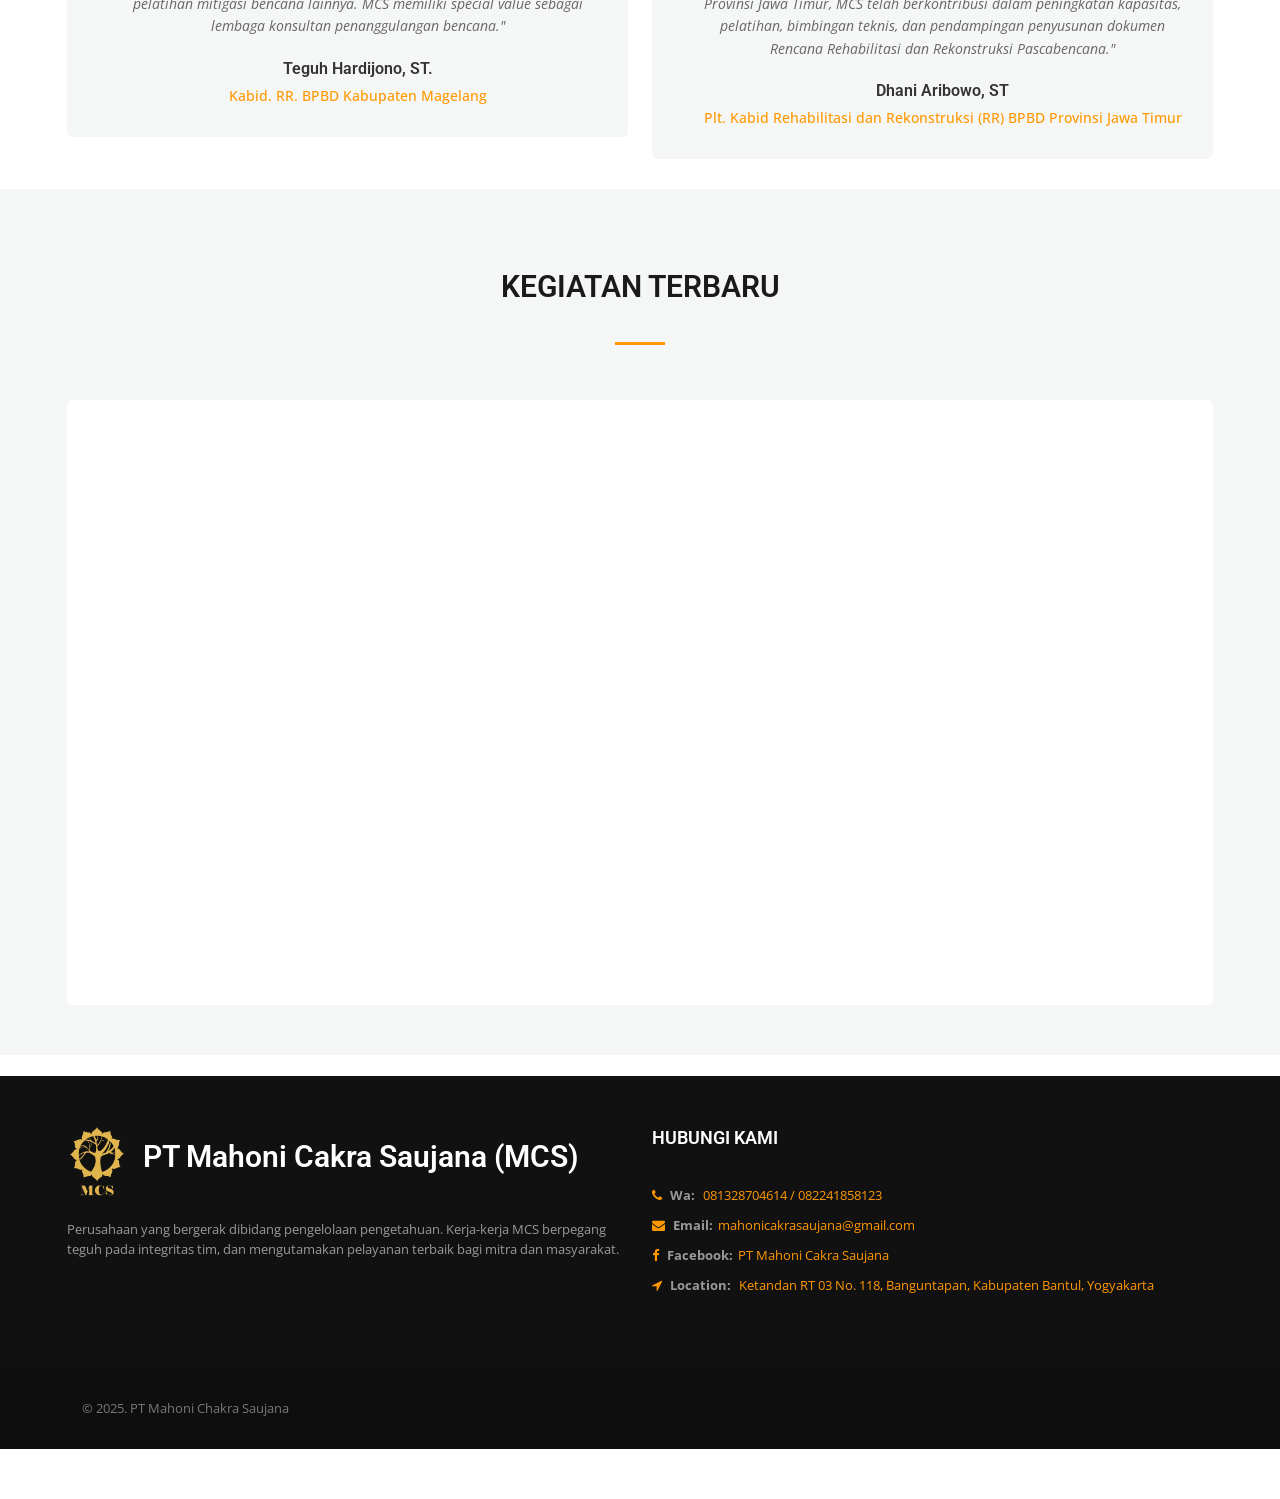
==== commit 0c6dcc4a: "Update index.html" ====
--- a/index.html
+++ b/index.html
@@ -529,7 +529,7 @@
                             <div class="wt-box radius-md overflow-hide bg-white">
                                 <div class="rss-feed-container" style="min-height: 600px; border-radius: 8px; overflow: hidden;">
                                     <iframe 
-                                        src="https://rss.app/embed/v1/wall/CnCus4EgkSC2i93B" 
+                                        src="https://rss.app/embed/v1/wall/JiFs5TpMruHgp6Wj" 
                                         width="100%" 
                                         height="600" 
                                         frameborder="0" 
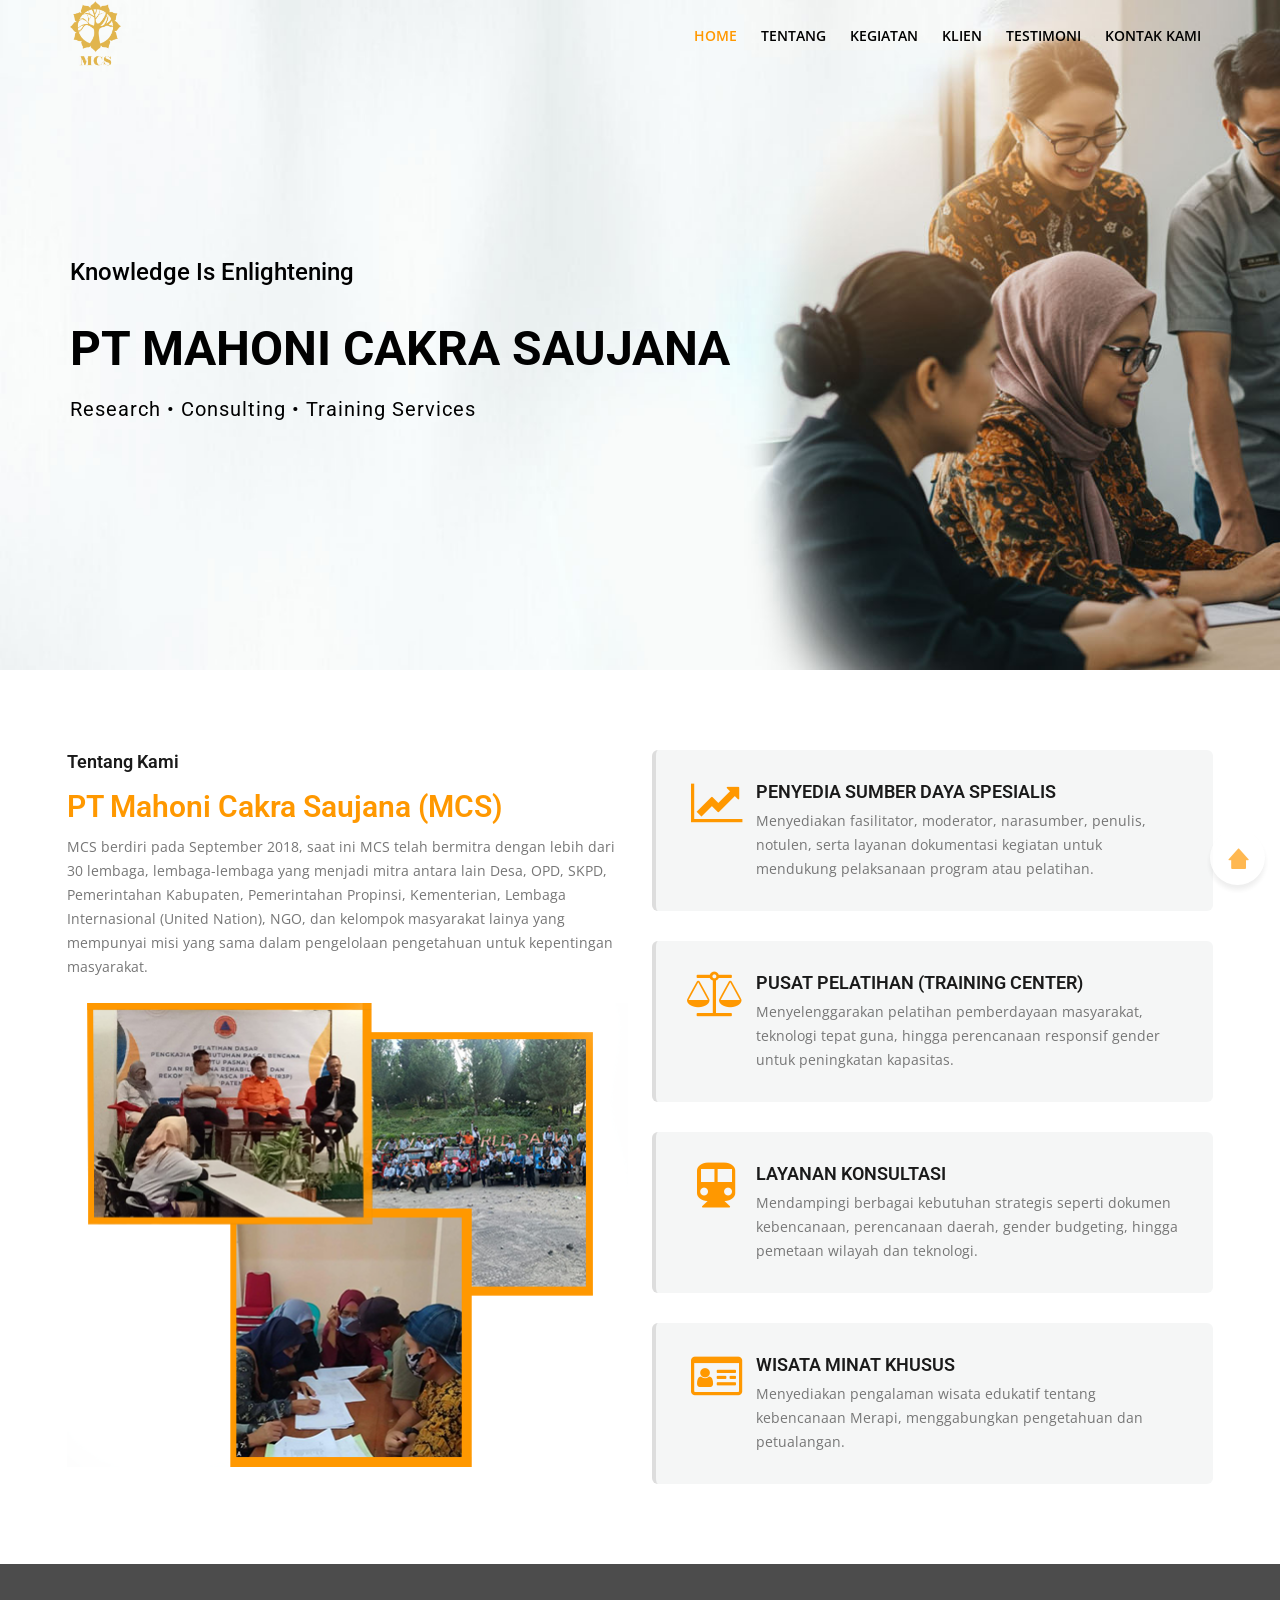
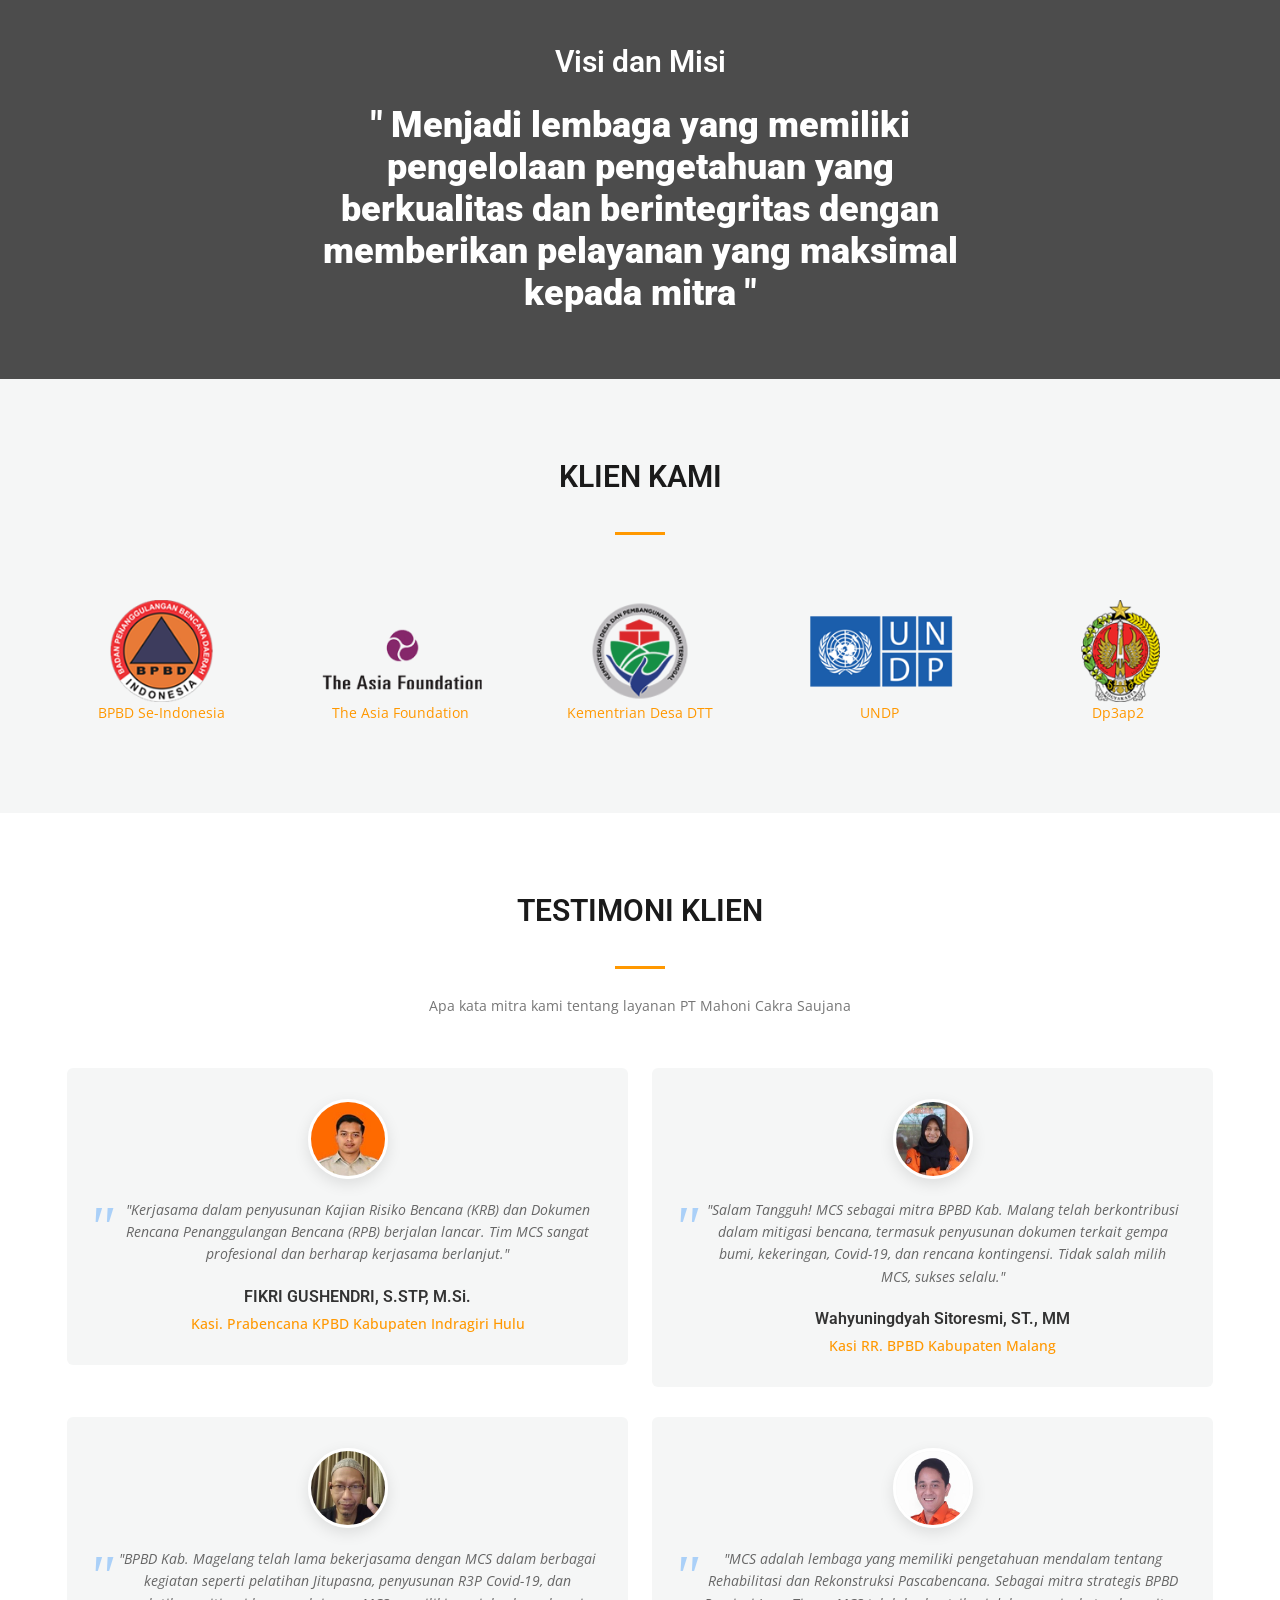
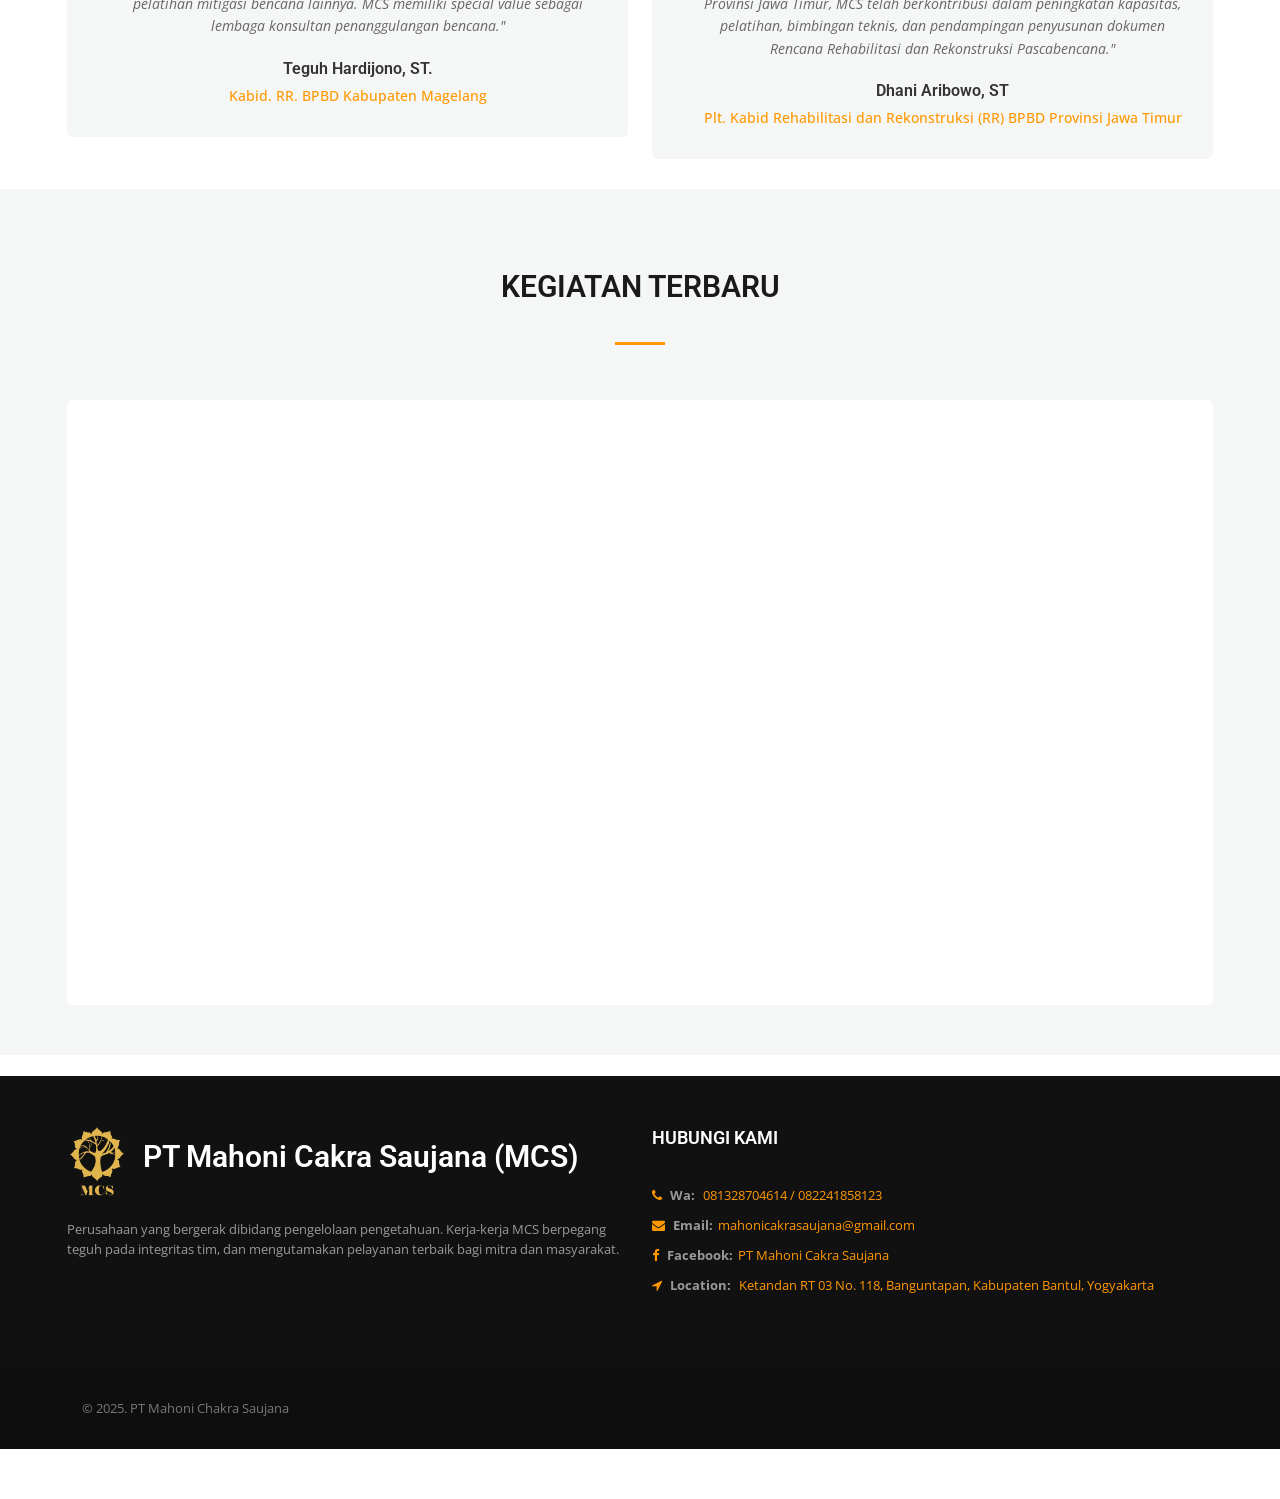
==== commit 40e366ad: "Update index.html" ====
--- a/index.html
+++ b/index.html
@@ -529,7 +529,7 @@
                             <div class="wt-box radius-md overflow-hide bg-white">
                                 <div class="rss-feed-container" style="min-height: 600px; border-radius: 8px; overflow: hidden;">
                                     <iframe 
-                                        src="https://rss.app/embed/v1/wall/JiFs5TpMruHgp6Wj" 
+                                        src="https://rss.app/embed/v1/wall/CWgx4IWmtWNcpJj8" 
                                         width="100%" 
                                         height="600" 
                                         frameborder="0" 
